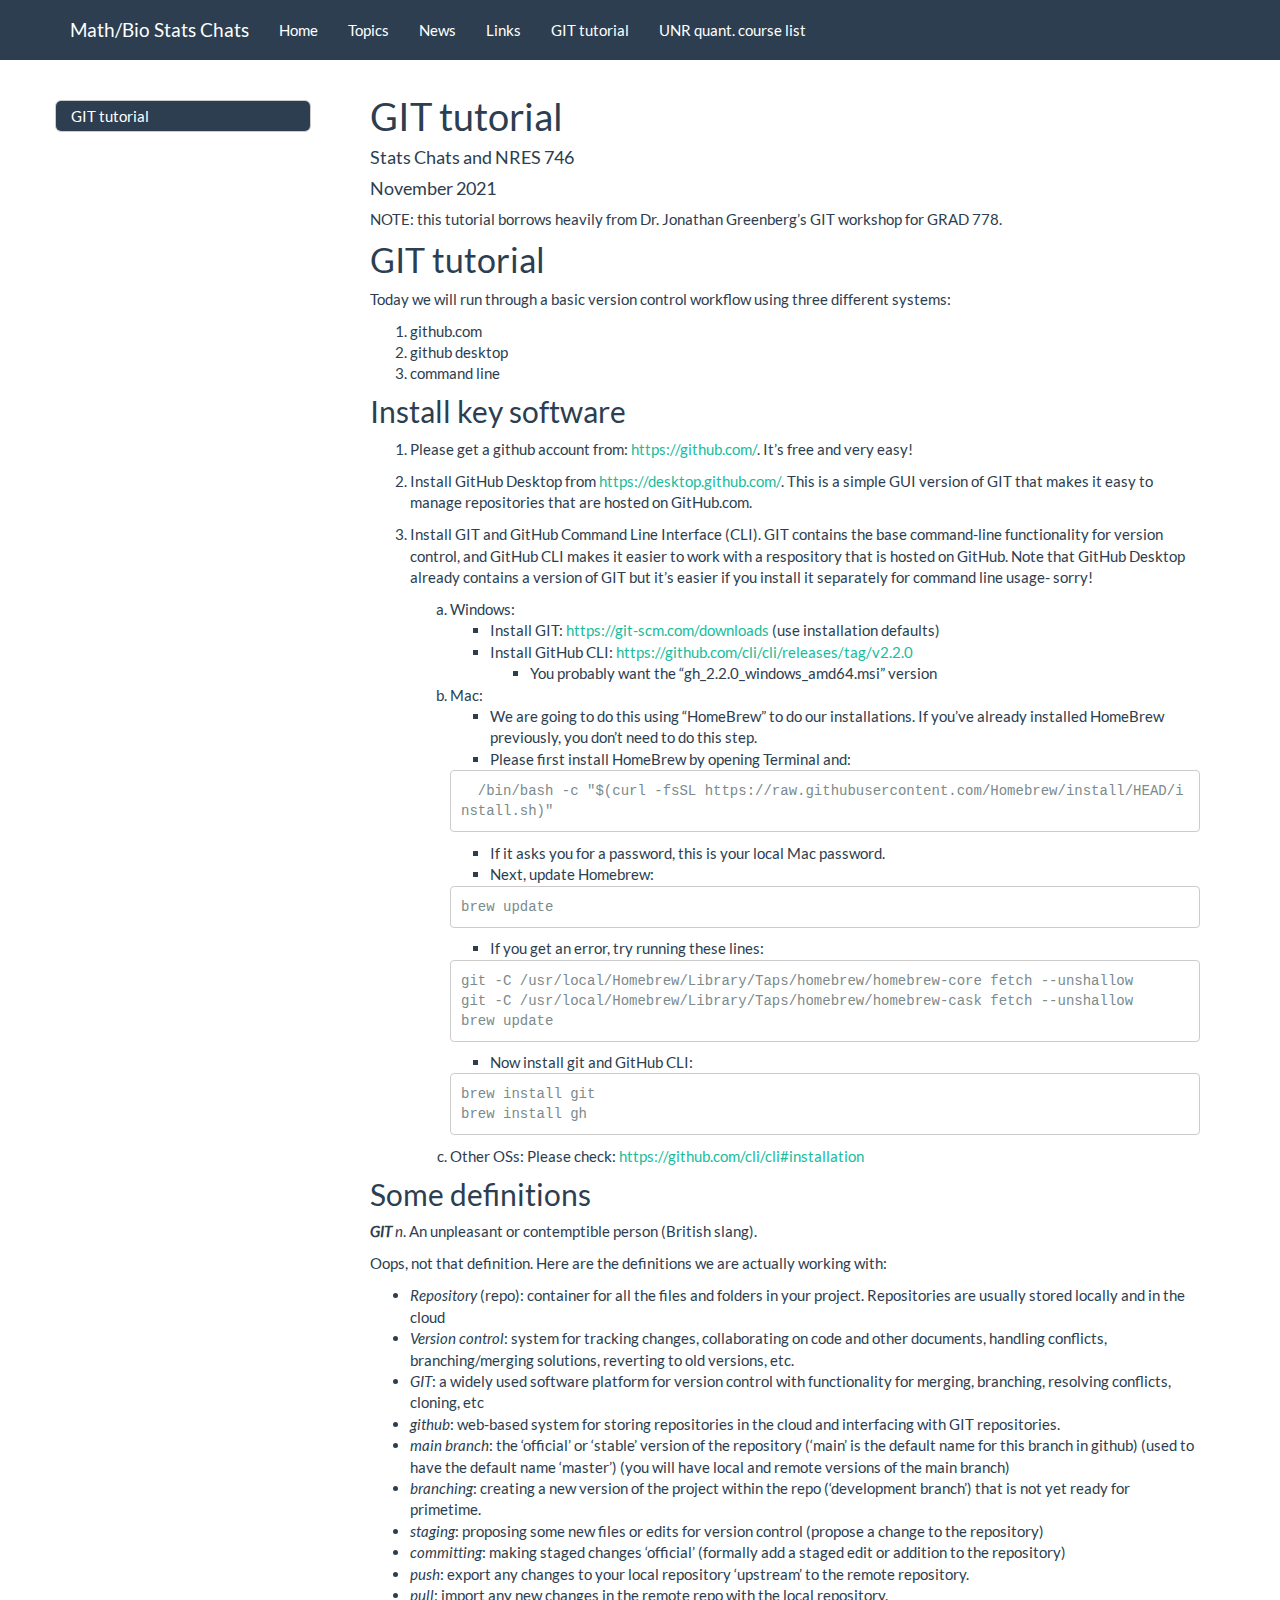
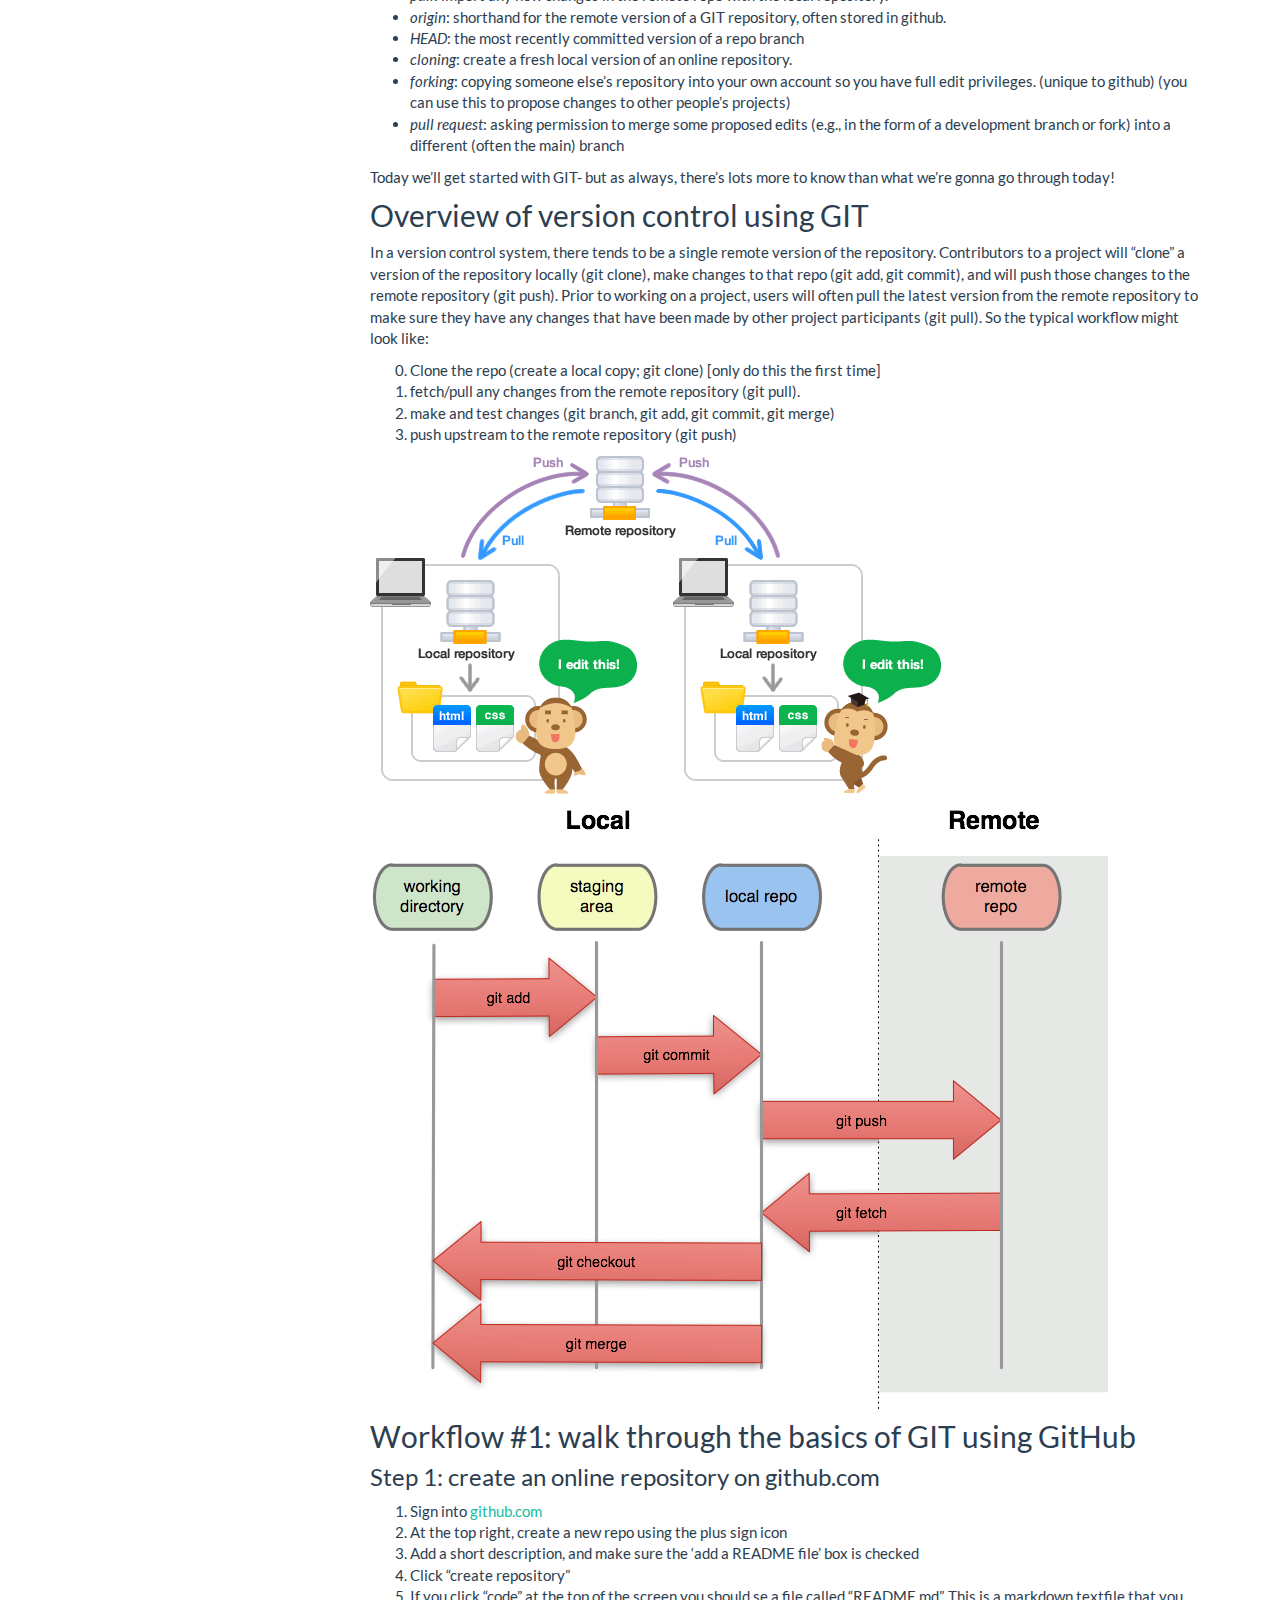
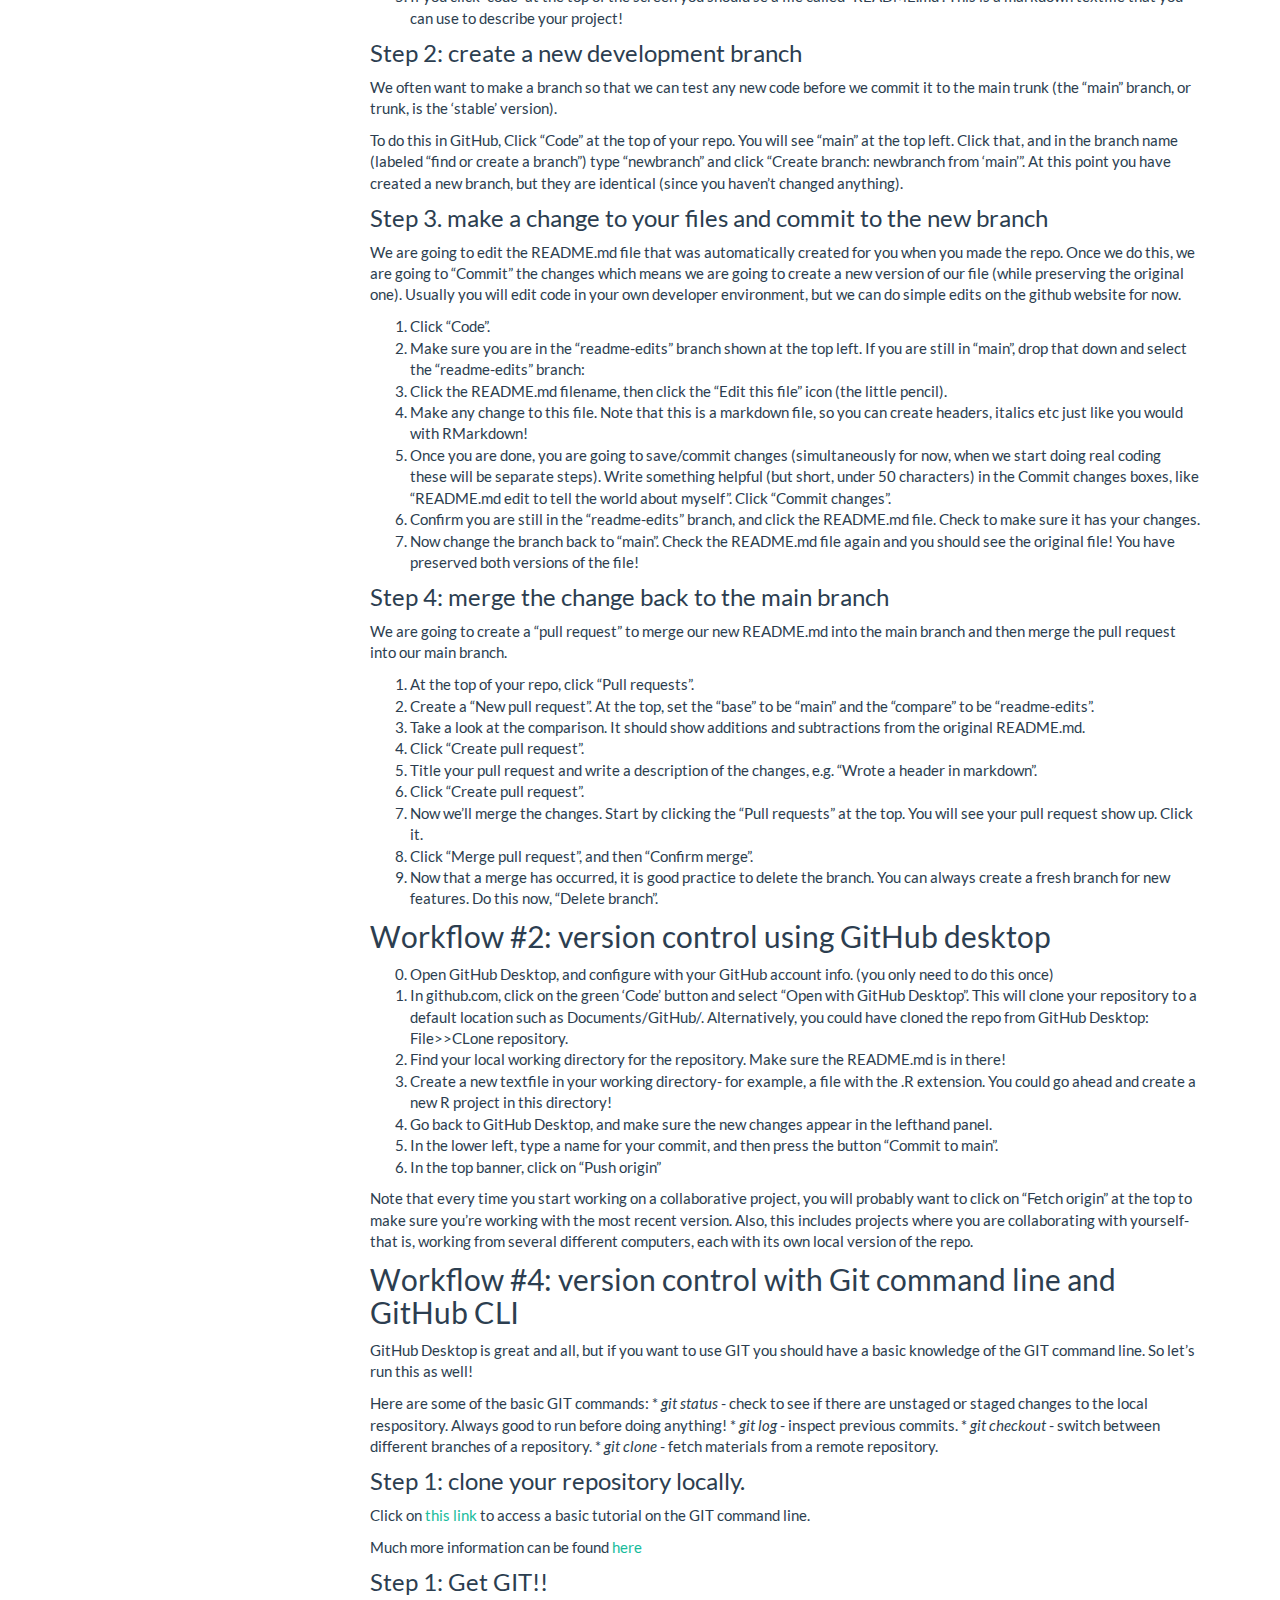
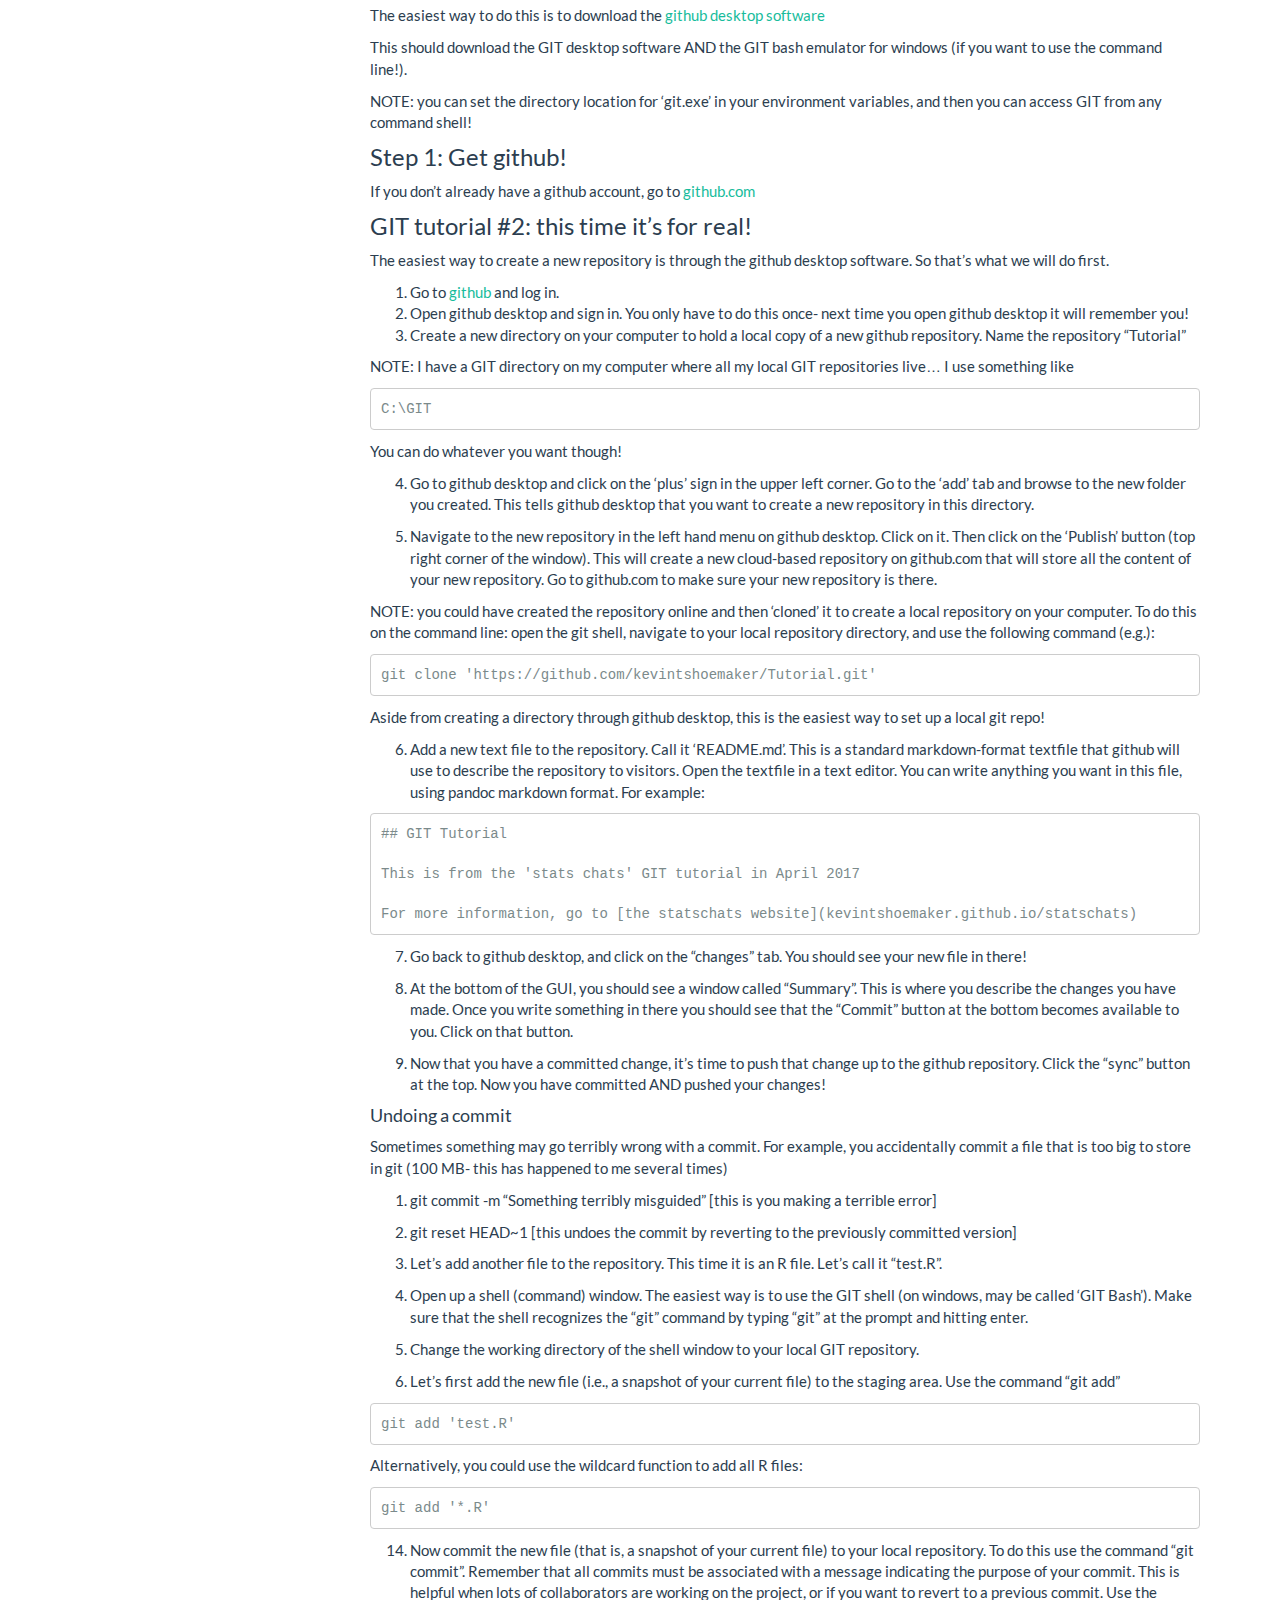
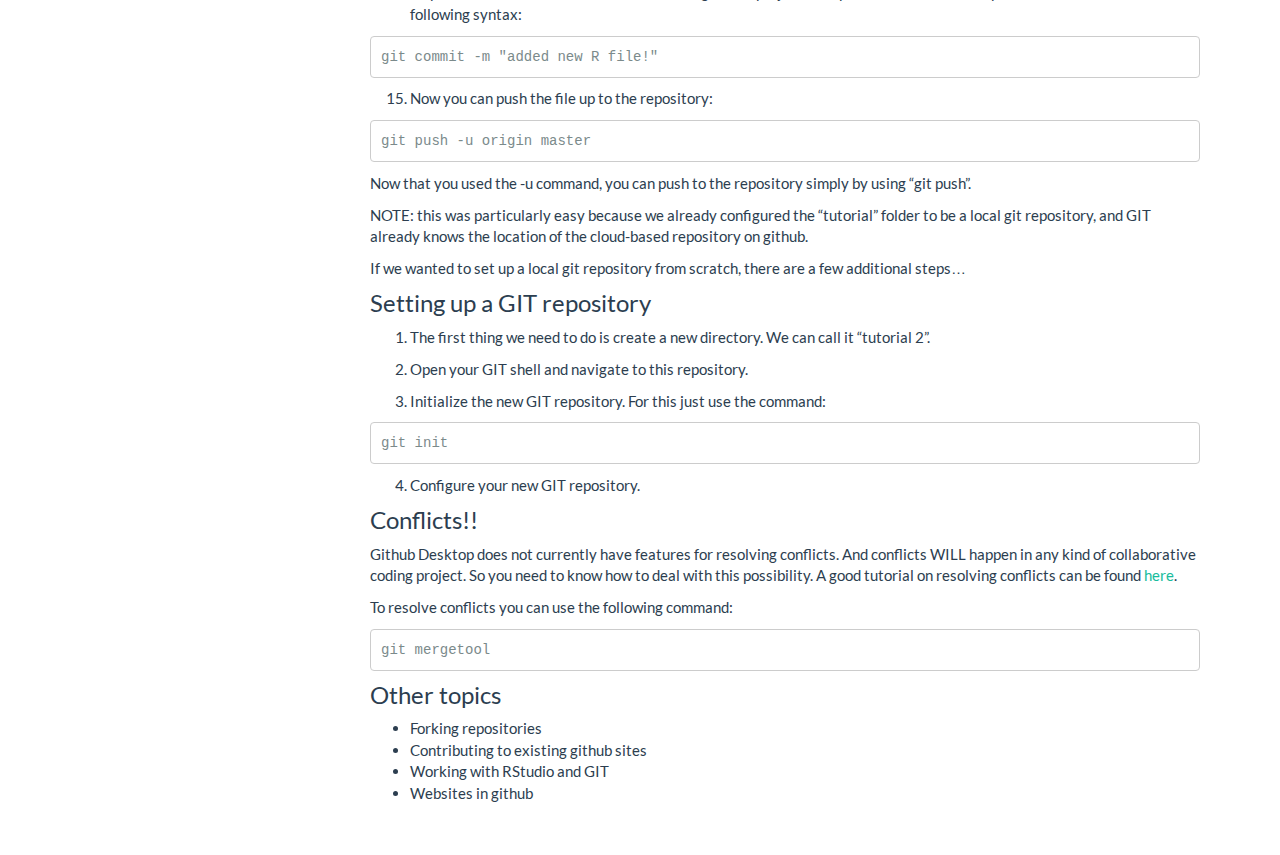
==== GIT-tutorial.html @ 269bb7f8 "update git tutorial" ====
<!DOCTYPE html>

<html>

<head>

<meta charset="utf-8" />
<meta name="generator" content="pandoc" />
<meta http-equiv="X-UA-Compatible" content="IE=EDGE" />


<meta name="author" content="Stats Chats and NRES 746" />


<title>GIT tutorial</title>

<script src="site_libs/header-attrs-2.10/header-attrs.js"></script>
<script src="site_libs/jquery-1.11.3/jquery.min.js"></script>
<meta name="viewport" content="width=device-width, initial-scale=1" />
<link href="site_libs/bootstrap-3.3.5/css/flatly.min.css" rel="stylesheet" />
<script src="site_libs/bootstrap-3.3.5/js/bootstrap.min.js"></script>
<script src="site_libs/bootstrap-3.3.5/shim/html5shiv.min.js"></script>
<script src="site_libs/bootstrap-3.3.5/shim/respond.min.js"></script>
<style>h1 {font-size: 34px;}
       h1.title {font-size: 38px;}
       h2 {font-size: 30px;}
       h3 {font-size: 24px;}
       h4 {font-size: 18px;}
       h5 {font-size: 16px;}
       h6 {font-size: 12px;}
       code {color: inherit; background-color: rgba(0, 0, 0, 0.04);}
       pre:not([class]) { background-color: white }</style>
<script src="site_libs/jqueryui-1.11.4/jquery-ui.min.js"></script>
<link href="site_libs/tocify-1.9.1/jquery.tocify.css" rel="stylesheet" />
<script src="site_libs/tocify-1.9.1/jquery.tocify.js"></script>
<script src="site_libs/navigation-1.1/tabsets.js"></script>
<link href="site_libs/highlightjs-9.12.0/default.css" rel="stylesheet" />
<script src="site_libs/highlightjs-9.12.0/highlight.js"></script>

<style type="text/css">
  code{white-space: pre-wrap;}
  span.smallcaps{font-variant: small-caps;}
  span.underline{text-decoration: underline;}
  div.column{display: inline-block; vertical-align: top; width: 50%;}
  div.hanging-indent{margin-left: 1.5em; text-indent: -1.5em;}
  ul.task-list{list-style: none;}
    </style>

<style type="text/css">code{white-space: pre;}</style>
<script type="text/javascript">
if (window.hljs) {
  hljs.configure({languages: []});
  hljs.initHighlightingOnLoad();
  if (document.readyState && document.readyState === "complete") {
    window.setTimeout(function() { hljs.initHighlighting(); }, 0);
  }
}
</script>








<style type = "text/css">
.main-container {
  max-width: 940px;
  margin-left: auto;
  margin-right: auto;
}
img {
  max-width:100%;
}
.tabbed-pane {
  padding-top: 12px;
}
.html-widget {
  margin-bottom: 20px;
}
button.code-folding-btn:focus {
  outline: none;
}
summary {
  display: list-item;
}
pre code {
  padding: 0;
}
</style>


<style type="text/css">
.dropdown-submenu {
  position: relative;
}
.dropdown-submenu>.dropdown-menu {
  top: 0;
  left: 100%;
  margin-top: -6px;
  margin-left: -1px;
  border-radius: 0 6px 6px 6px;
}
.dropdown-submenu:hover>.dropdown-menu {
  display: block;
}
.dropdown-submenu>a:after {
  display: block;
  content: " ";
  float: right;
  width: 0;
  height: 0;
  border-color: transparent;
  border-style: solid;
  border-width: 5px 0 5px 5px;
  border-left-color: #cccccc;
  margin-top: 5px;
  margin-right: -10px;
}
.dropdown-submenu:hover>a:after {
  border-left-color: #adb5bd;
}
.dropdown-submenu.pull-left {
  float: none;
}
.dropdown-submenu.pull-left>.dropdown-menu {
  left: -100%;
  margin-left: 10px;
  border-radius: 6px 0 6px 6px;
}
</style>

<script type="text/javascript">
// manage active state of menu based on current page
$(document).ready(function () {
  // active menu anchor
  href = window.location.pathname
  href = href.substr(href.lastIndexOf('/') + 1)
  if (href === "")
    href = "index.html";
  var menuAnchor = $('a[href="' + href + '"]');

  // mark it active
  menuAnchor.tab('show');

  // if it's got a parent navbar menu mark it active as well
  menuAnchor.closest('li.dropdown').addClass('active');

  // Navbar adjustments
  var navHeight = $(".navbar").first().height() + 15;
  var style = document.createElement('style');
  var pt = "padding-top: " + navHeight + "px; ";
  var mt = "margin-top: -" + navHeight + "px; ";
  var css = "";
  // offset scroll position for anchor links (for fixed navbar)
  for (var i = 1; i <= 6; i++) {
    css += ".section h" + i + "{ " + pt + mt + "}\n";
  }
  style.innerHTML = "body {" + pt + "padding-bottom: 40px; }\n" + css;
  document.head.appendChild(style);
});
</script>

<!-- tabsets -->

<style type="text/css">
.tabset-dropdown > .nav-tabs {
  display: inline-table;
  max-height: 500px;
  min-height: 44px;
  overflow-y: auto;
  border: 1px solid #ddd;
  border-radius: 4px;
}

.tabset-dropdown > .nav-tabs > li.active:before {
  content: "";
  font-family: 'Glyphicons Halflings';
  display: inline-block;
  padding: 10px;
  border-right: 1px solid #ddd;
}

.tabset-dropdown > .nav-tabs.nav-tabs-open > li.active:before {
  content: "&#xe258;";
  border: none;
}

.tabset-dropdown > .nav-tabs.nav-tabs-open:before {
  content: "";
  font-family: 'Glyphicons Halflings';
  display: inline-block;
  padding: 10px;
  border-right: 1px solid #ddd;
}

.tabset-dropdown > .nav-tabs > li.active {
  display: block;
}

.tabset-dropdown > .nav-tabs > li > a,
.tabset-dropdown > .nav-tabs > li > a:focus,
.tabset-dropdown > .nav-tabs > li > a:hover {
  border: none;
  display: inline-block;
  border-radius: 4px;
  background-color: transparent;
}

.tabset-dropdown > .nav-tabs.nav-tabs-open > li {
  display: block;
  float: none;
}

.tabset-dropdown > .nav-tabs > li {
  display: none;
}
</style>

<!-- code folding -->



<style type="text/css">

#TOC {
  margin: 25px 0px 20px 0px;
}
@media (max-width: 768px) {
#TOC {
  position: relative;
  width: 100%;
}
}

@media print {
.toc-content {
  /* see https://github.com/w3c/csswg-drafts/issues/4434 */
  float: right;
}
}

.toc-content {
  padding-left: 30px;
  padding-right: 40px;
}

div.main-container {
  max-width: 1200px;
}

div.tocify {
  width: 20%;
  max-width: 260px;
  max-height: 85%;
}

@media (min-width: 768px) and (max-width: 991px) {
  div.tocify {
    width: 25%;
  }
}

@media (max-width: 767px) {
  div.tocify {
    width: 100%;
    max-width: none;
  }
}

.tocify ul, .tocify li {
  line-height: 20px;
}

.tocify-subheader .tocify-item {
  font-size: 0.90em;
}

.tocify .list-group-item {
  border-radius: 0px;
}


</style>



</head>

<body>


<div class="container-fluid main-container">


<!-- setup 3col/9col grid for toc_float and main content  -->
<div class="row">
<div class="col-xs-12 col-sm-4 col-md-3">
<div id="TOC" class="tocify">
</div>
</div>

<div class="toc-content col-xs-12 col-sm-8 col-md-9">




<div class="navbar navbar-default  navbar-fixed-top" role="navigation">
  <div class="container">
    <div class="navbar-header">
      <button type="button" class="navbar-toggle collapsed" data-toggle="collapse" data-target="#navbar">
        <span class="icon-bar"></span>
        <span class="icon-bar"></span>
        <span class="icon-bar"></span>
      </button>
      <a class="navbar-brand" href="index.html">Math/Bio Stats Chats</a>
    </div>
    <div id="navbar" class="navbar-collapse collapse">
      <ul class="nav navbar-nav">
        <li>
  <a href="index.html">Home</a>
</li>
<li>
  <a href="topics.html">Topics</a>
</li>
<li>
  <a href="news.html">News</a>
</li>
<li>
  <a href="Links.html">Links</a>
</li>
<li>
  <a href="GIT_tutorial.html">GIT tutorial</a>
</li>
<li>
  <a href="https://docs.google.com/spreadsheets/d/1qdmvlnrLDH8bIeHXflAGDeM9MIV74G6Sm1zn2mCtqgM/edit#gid=0">UNR quant. course list</a>
</li>
      </ul>
      <ul class="nav navbar-nav navbar-right">
        
      </ul>
    </div><!--/.nav-collapse -->
  </div><!--/.container -->
</div><!--/.navbar -->

<div id="header">



<h1 class="title toc-ignore">GIT tutorial</h1>
<h4 class="author">Stats Chats and NRES 746</h4>
<h4 class="date">November 2021</h4>

</div>


<p>NOTE: this tutorial borrows heavily from Dr. Jonathan Greenberg’s GIT workshop for GRAD 778.</p>
<div id="git-tutorial" class="section level1">
<h1>GIT tutorial</h1>
<p>Today we will run through a basic version control workflow using three different systems:</p>
<ol style="list-style-type: decimal">
<li>github.com</li>
<li>github desktop</li>
<li>command line</li>
</ol>
<div id="install-key-software" class="section level2">
<h2>Install key software</h2>
<ol style="list-style-type: decimal">
<li><p>Please get a github account from: <a href="https://github.com/">https://github.com/</a>. It’s free and very easy!</p></li>
<li><p>Install GitHub Desktop from <a href="https://desktop.github.com/">https://desktop.github.com/</a>. This is a simple GUI version of GIT that makes it easy to manage repositories that are hosted on GitHub.com.</p></li>
<li><p>Install GIT and GitHub Command Line Interface (CLI). GIT contains the base command-line functionality for version control, and GitHub CLI makes it easier to work with a respository that is hosted on GitHub. Note that GitHub Desktop already contains a version of GIT but it’s easier if you install it separately for command line usage- sorry!</p>
<ol style="list-style-type: lower-alpha">
<li>Windows:
<ul>
<li>Install GIT: <a href="https://git-scm.com/downloads" class="uri">https://git-scm.com/downloads</a> (use installation defaults)</li>
<li>Install GitHub CLI: <a href="https://github.com/cli/cli/releases/tag/v2.2.0" class="uri">https://github.com/cli/cli/releases/tag/v2.2.0</a>
<ul>
<li>You probably want the “gh_2.2.0_windows_amd64.msi” version</li>
</ul></li>
</ul></li>
<li>Mac:
<ul>
<li>We are going to do this using “HomeBrew” to do our installations. If you’ve already installed HomeBrew previously, you don’t need to do this step.</li>
<li>Please first install HomeBrew by opening Terminal and:</li>
</ul>
<pre><code>  /bin/bash -c &quot;$(curl -fsSL https://raw.githubusercontent.com/Homebrew/install/HEAD/install.sh)&quot;</code></pre>
<ul>
<li>If it asks you for a password, this is your local Mac password.</li>
<li>Next, update Homebrew:</li>
</ul>
<pre><code>brew update</code></pre>
<ul>
<li>If you get an error, try running these lines:</li>
</ul>
<pre><code>git -C /usr/local/Homebrew/Library/Taps/homebrew/homebrew-core fetch --unshallow
git -C /usr/local/Homebrew/Library/Taps/homebrew/homebrew-cask fetch --unshallow
brew update</code></pre>
<ul>
<li>Now install git and GitHub CLI:</li>
</ul>
<pre><code>brew install git
brew install gh</code></pre></li>
<li>Other OSs: Please check: <a href="https://github.com/cli/cli#installation">https://github.com/cli/cli#installation</a></li>
</ol></li>
</ol>
</div>
<div id="some-definitions" class="section level2">
<h2>Some definitions</h2>
<p><strong><em>GIT</em></strong> <em>n</em>. An unpleasant or contemptible person (British slang).</p>
<p>Oops, not that definition. Here are the definitions we are actually working with:</p>
<ul>
<li><em>Repository</em> (repo): container for all the files and folders in your project. Repositories are usually stored locally and in the cloud</li>
<li><em>Version control</em>: system for tracking changes, collaborating on code and other documents, handling conflicts, branching/merging solutions, reverting to old versions, etc.</li>
<li><em>GIT</em>: a widely used software platform for version control with functionality for merging, branching, resolving conflicts, cloning, etc</li>
<li><em>github</em>: web-based system for storing repositories in the cloud and interfacing with GIT repositories.</li>
<li><em>main branch</em>: the ‘official’ or ‘stable’ version of the repository (‘main’ is the default name for this branch in github) (used to have the default name ‘master’) (you will have local and remote versions of the main branch)</li>
<li><em>branching</em>: creating a new version of the project within the repo (‘development branch’) that is not yet ready for primetime.</li>
<li><em>staging</em>: proposing some new files or edits for version control (propose a change to the repository)</li>
<li><em>committing</em>: making staged changes ‘official’ (formally add a staged edit or addition to the repository)</li>
<li><em>push</em>: export any changes to your local repository ‘upstream’ to the remote repository.<br />
</li>
<li><em>pull</em>: import any new changes in the remote repo with the local repository.</li>
<li><em>origin</em>: shorthand for the remote version of a GIT repository, often stored in github.</li>
<li><em>HEAD</em>: the most recently committed version of a repo branch</li>
<li><em>cloning</em>: create a fresh local version of an online repository.</li>
<li><em>forking</em>: copying someone else’s repository into your own account so you have full edit privileges. (unique to github) (you can use this to propose changes to other people’s projects)</li>
<li><em>pull request</em>: asking permission to merge some proposed edits (e.g., in the form of a development branch or fork) into a different (often the main) branch</li>
</ul>
<p>Today we’ll get started with GIT- but as always, there’s lots more to know than what we’re gonna go through today!</p>
</div>
<div id="overview-of-version-control-using-git" class="section level2">
<h2>Overview of version control using GIT</h2>
<p>In a version control system, there tends to be a single remote version of the repository. Contributors to a project will “clone” a version of the repository locally (git clone), make changes to that repo (git add, git commit), and will push those changes to the remote repository (git push). Prior to working on a project, users will often pull the latest version from the remote repository to make sure they have any changes that have been made by other project participants (git pull). So the typical workflow might look like:</p>
<ol start="0" style="list-style-type: decimal">
<li>Clone the repo (create a local copy; git clone) [only do this the first time]</li>
<li>fetch/pull any changes from the remote repository (git pull).</li>
<li>make and test changes (git branch, git add, git commit, git merge)</li>
<li>push upstream to the remote repository (git push)</li>
</ol>
<p><img src="GIT1.png" /></p>
<p><img src="GIT2.png" /></p>
</div>
<div id="workflow-1-walk-through-the-basics-of-git-using-github" class="section level2">
<h2>Workflow #1: walk through the basics of GIT using GitHub</h2>
<div id="step-1-create-an-online-repository-on-github.com" class="section level3">
<h3>Step 1: create an online repository on github.com</h3>
<ol style="list-style-type: decimal">
<li>Sign into <a href="github.com">github.com</a></li>
<li>At the top right, create a new repo using the plus sign icon</li>
<li>Add a short description, and make sure the ‘add a README file’ box is checked</li>
<li>Click “create repository”</li>
<li>If you click “code” at the top of the screen you should se a file called “README.md”. This is a markdown textfile that you can use to describe your project!</li>
</ol>
</div>
<div id="step-2-create-a-new-development-branch" class="section level3">
<h3>Step 2: create a new development branch</h3>
<p>We often want to make a branch so that we can test any new code before we commit it to the main trunk (the “main” branch, or trunk, is the ‘stable’ version).</p>
<p>To do this in GitHub, Click “Code” at the top of your repo. You will see “main” at the top left. Click that, and in the branch name (labeled “find or create a branch”) type “newbranch” and click “Create branch: newbranch from ‘main’”. At this point you have created a new branch, but they are identical (since you haven’t changed anything).</p>
</div>
<div id="step-3.-make-a-change-to-your-files-and-commit-to-the-new-branch" class="section level3">
<h3>Step 3. make a change to your files and commit to the new branch</h3>
<p>We are going to edit the README.md file that was automatically created for you when you made the repo. Once we do this, we are going to “Commit” the changes which means we are going to create a new version of our file (while preserving the original one). Usually you will edit code in your own developer environment, but we can do simple edits on the github website for now.</p>
<ol style="list-style-type: decimal">
<li>Click “Code”.</li>
<li>Make sure you are in the “readme-edits” branch shown at the top left. If you are still in “main”, drop that down and select the “readme-edits” branch:</li>
<li>Click the README.md filename, then click the “Edit this file” icon (the little pencil).</li>
<li>Make any change to this file. Note that this is a markdown file, so you can create headers, italics etc just like you would with RMarkdown!</li>
<li>Once you are done, you are going to save/commit changes (simultaneously for now, when we start doing real coding these will be separate steps). Write something helpful (but short, under 50 characters) in the Commit changes boxes, like “README.md edit to tell the world about myself”. Click “Commit changes”.</li>
<li>Confirm you are still in the “readme-edits” branch, and click the README.md file. Check to make sure it has your changes.</li>
<li>Now change the branch back to “main”. Check the README.md file again and you should see the original file! You have preserved both versions of the file!</li>
</ol>
</div>
<div id="step-4-merge-the-change-back-to-the-main-branch" class="section level3">
<h3>Step 4: merge the change back to the main branch</h3>
<p>We are going to create a “pull request” to merge our new README.md into the main branch and then merge the pull request into our main branch.</p>
<ol style="list-style-type: decimal">
<li>At the top of your repo, click “Pull requests”.</li>
<li>Create a “New pull request”. At the top, set the “base” to be “main” and the “compare” to be “readme-edits”.</li>
<li>Take a look at the comparison. It should show additions and subtractions from the original README.md.</li>
<li>Click “Create pull request”.<br />
</li>
<li>Title your pull request and write a description of the changes, e.g. “Wrote a header in markdown”.</li>
<li>Click “Create pull request”.</li>
<li>Now we’ll merge the changes. Start by clicking the “Pull requests” at the top. You will see your pull request show up. Click it.</li>
<li>Click “Merge pull request”, and then “Confirm merge”.</li>
<li>Now that a merge has occurred, it is good practice to delete the branch. You can always create a fresh branch for new features. Do this now, “Delete branch”.</li>
</ol>
</div>
</div>
<div id="workflow-2-version-control-using-github-desktop" class="section level2">
<h2>Workflow #2: version control using GitHub desktop</h2>
<ol start="0" style="list-style-type: decimal">
<li>Open GitHub Desktop, and configure with your GitHub account info. (you only need to do this once)</li>
<li>In github.com, click on the green ‘Code’ button and select “Open with GitHub Desktop”. This will clone your repository to a default location such as Documents/GitHub/<repo name>. Alternatively, you could have cloned the repo from GitHub Desktop: File&gt;&gt;CLone repository.</li>
<li>Find your local working directory for the repository. Make sure the README.md is in there!</li>
<li>Create a new textfile in your working directory- for example, a file with the .R extension. You could go ahead and create a new R project in this directory!</li>
<li>Go back to GitHub Desktop, and make sure the new changes appear in the lefthand panel.</li>
<li>In the lower left, type a name for your commit, and then press the button “Commit to main”.</li>
<li>In the top banner, click on “Push origin”</li>
</ol>
<p>Note that every time you start working on a collaborative project, you will probably want to click on “Fetch origin” at the top to make sure you’re working with the most recent version. Also, this includes projects where you are collaborating with yourself- that is, working from several different computers, each with its own local version of the repo.</p>
</div>
<div id="workflow-4-version-control-with-git-command-line-and-github-cli" class="section level2">
<h2>Workflow #4: version control with Git command line and GitHub CLI</h2>
<p>GitHub Desktop is great and all, but if you want to use GIT you should have a basic knowledge of the GIT command line. So let’s run this as well!</p>
<p>Here are some of the basic GIT commands: * <em>git status</em> - check to see if there are unstaged or staged changes to the local respository. Always good to run before doing anything! * <em>git log</em> - inspect previous commits. * <em>git checkout</em> - switch between different branches of a repository. * <em>git clone</em> - fetch materials from a remote repository.</p>
<div id="step-1-clone-your-repository-locally." class="section level3">
<h3>Step 1: clone your repository locally.</h3>
<p>Click on <a href="https://try.github.io">this link</a> to access a basic tutorial on the GIT command line.</p>
<p>Much more information can be found <a href="https://git-scm.com/">here</a></p>
</div>
<div id="step-1-get-git" class="section level3">
<h3>Step 1: Get GIT!!</h3>
<p>The easiest way to do this is to download the <a href="https://desktop.github.com/">github desktop software</a></p>
<p>This should download the GIT desktop software AND the GIT bash emulator for windows (if you want to use the command line!).</p>
<p>NOTE: you can set the directory location for ‘git.exe’ in your environment variables, and then you can access GIT from any command shell!</p>
</div>
<div id="step-1-get-github" class="section level3">
<h3>Step 1: Get github!</h3>
<p>If you don’t already have a github account, go to <a href="github.com">github.com</a></p>
</div>
<div id="git-tutorial-2-this-time-its-for-real" class="section level3">
<h3>GIT tutorial #2: this time it’s for real!</h3>
<p>The easiest way to create a new repository is through the github desktop software. So that’s what we will do first.</p>
<ol style="list-style-type: decimal">
<li>Go to <a href="github.com">github</a> and log in.</li>
<li>Open github desktop and sign in. You only have to do this once- next time you open github desktop it will remember you!</li>
<li>Create a new directory on your computer to hold a local copy of a new github repository. Name the repository “Tutorial”</li>
</ol>
<p>NOTE: I have a GIT directory on my computer where all my local GIT repositories live… I use something like</p>
<pre><code>C:\GIT</code></pre>
<p>You can do whatever you want though!</p>
<ol start="4" style="list-style-type: decimal">
<li><p>Go to github desktop and click on the ‘plus’ sign in the upper left corner. Go to the ‘add’ tab and browse to the new folder you created. This tells github desktop that you want to create a new repository in this directory.</p></li>
<li><p>Navigate to the new repository in the left hand menu on github desktop. Click on it. Then click on the ‘Publish’ button (top right corner of the window). This will create a new cloud-based repository on github.com that will store all the content of your new repository. Go to github.com to make sure your new repository is there.</p></li>
</ol>
<p>NOTE: you could have created the repository online and then ‘cloned’ it to create a local repository on your computer. To do this on the command line: open the git shell, navigate to your local repository directory, and use the following command (e.g.):</p>
<pre><code>git clone &#39;https://github.com/kevintshoemaker/Tutorial.git&#39;</code></pre>
<p>Aside from creating a directory through github desktop, this is the easiest way to set up a local git repo!</p>
<ol start="6" style="list-style-type: decimal">
<li>Add a new text file to the repository. Call it ‘README.md’. This is a standard markdown-format textfile that github will use to describe the repository to visitors. Open the textfile in a text editor. You can write anything you want in this file, using pandoc markdown format. For example:</li>
</ol>
<pre><code>## GIT Tutorial

This is from the &#39;stats chats&#39; GIT tutorial in April 2017

For more information, go to [the statschats website](kevintshoemaker.github.io/statschats)
</code></pre>
<ol start="7" style="list-style-type: decimal">
<li><p>Go back to github desktop, and click on the “changes” tab. You should see your new file in there!</p></li>
<li><p>At the bottom of the GUI, you should see a window called “Summary”. This is where you describe the changes you have made. Once you write something in there you should see that the “Commit” button at the bottom becomes available to you. Click on that button.</p></li>
<li><p>Now that you have a committed change, it’s time to push that change up to the github repository. Click the “sync” button at the top. Now you have committed AND pushed your changes!</p></li>
</ol>
<div id="undoing-a-commit" class="section level4">
<h4>Undoing a commit</h4>
<p>Sometimes something may go terribly wrong with a commit. For example, you accidentally commit a file that is too big to store in git (100 MB- this has happened to me several times)</p>
<ol style="list-style-type: decimal">
<li><p>git commit -m “Something terribly misguided” [this is you making a terrible error]<br />
</p></li>
<li><p>git reset HEAD~1 [this undoes the commit by reverting to the previously committed version]</p></li>
<li><p>Let’s add another file to the repository. This time it is an R file. Let’s call it “test.R”.</p></li>
<li><p>Open up a shell (command) window. The easiest way is to use the GIT shell (on windows, may be called ‘GIT Bash’). Make sure that the shell recognizes the “git” command by typing “git” at the prompt and hitting enter.</p></li>
<li><p>Change the working directory of the shell window to your local GIT repository.</p></li>
<li><p>Let’s first add the new file (i.e., a snapshot of your current file) to the staging area. Use the command “git add”</p></li>
</ol>
<pre><code>git add &#39;test.R&#39;</code></pre>
<p>Alternatively, you could use the wildcard function to add all R files:</p>
<pre><code>git add &#39;*.R&#39;</code></pre>
<ol start="14" style="list-style-type: decimal">
<li>Now commit the new file (that is, a snapshot of your current file) to your local repository. To do this use the command “git commit”. Remember that all commits must be associated with a message indicating the purpose of your commit. This is helpful when lots of collaborators are working on the project, or if you want to revert to a previous commit. Use the following syntax:</li>
</ol>
<pre><code>git commit -m &quot;added new R file!&quot;</code></pre>
<ol start="15" style="list-style-type: decimal">
<li>Now you can push the file up to the repository:</li>
</ol>
<pre><code>git push -u origin master</code></pre>
<p>Now that you used the -u command, you can push to the repository simply by using “git push”.</p>
<p>NOTE: this was particularly easy because we already configured the “tutorial” folder to be a local git repository, and GIT already knows the location of the cloud-based repository on github.</p>
<p>If we wanted to set up a local git repository from scratch, there are a few additional steps…</p>
</div>
</div>
<div id="setting-up-a-git-repository" class="section level3">
<h3>Setting up a GIT repository</h3>
<ol style="list-style-type: decimal">
<li><p>The first thing we need to do is create a new directory. We can call it “tutorial 2”.</p></li>
<li><p>Open your GIT shell and navigate to this repository.</p></li>
<li><p>Initialize the new GIT repository. For this just use the command:</p></li>
</ol>
<pre><code>git init</code></pre>
<ol start="4" style="list-style-type: decimal">
<li>Configure your new GIT repository.</li>
</ol>
</div>
<div id="conflicts" class="section level3">
<h3>Conflicts!!</h3>
<p>Github Desktop does not currently have features for resolving conflicts. And conflicts WILL happen in any kind of collaborative coding project. So you need to know how to deal with this possibility. A good tutorial on resolving conflicts can be found <a href="https://gist.github.com/karenyyng/f19ff75c60f18b4b8149">here</a>.</p>
<p>To resolve conflicts you can use the following command:</p>
<pre><code>git mergetool</code></pre>
</div>
<div id="other-topics" class="section level3">
<h3>Other topics</h3>
<ul>
<li>Forking repositories</li>
<li>Contributing to existing github sites</li>
<li>Working with RStudio and GIT</li>
<li>Websites in github</li>
</ul>
</div>
</div>
</div>



</div>
</div>

</div>

<script>

// add bootstrap table styles to pandoc tables
function bootstrapStylePandocTables() {
  $('tr.odd').parent('tbody').parent('table').addClass('table table-condensed');
}
$(document).ready(function () {
  bootstrapStylePandocTables();
});


</script>

<!-- tabsets -->

<script>
$(document).ready(function () {
  window.buildTabsets("TOC");
});

$(document).ready(function () {
  $('.tabset-dropdown > .nav-tabs > li').click(function () {
    $(this).parent().toggleClass('nav-tabs-open');
  });
});
</script>

<!-- code folding -->

<script>
$(document).ready(function ()  {

    // temporarily add toc-ignore selector to headers for the consistency with Pandoc
    $('.unlisted.unnumbered').addClass('toc-ignore')

    // move toc-ignore selectors from section div to header
    $('div.section.toc-ignore')
        .removeClass('toc-ignore')
        .children('h1,h2,h3,h4,h5').addClass('toc-ignore');

    // establish options
    var options = {
      selectors: "h1,h2,h3",
      theme: "bootstrap3",
      context: '.toc-content',
      hashGenerator: function (text) {
        return text.replace(/[.\\/?&!#<>]/g, '').replace(/\s/g, '_');
      },
      ignoreSelector: ".toc-ignore",
      scrollTo: 0
    };
    options.showAndHide = true;
    options.smoothScroll = true;

    // tocify
    var toc = $("#TOC").tocify(options).data("toc-tocify");
});
</script>

<!-- dynamically load mathjax for compatibility with self-contained -->
<script>
  (function () {
    var script = document.createElement("script");
    script.type = "text/javascript";
    script.src  = "https://mathjax.rstudio.com/latest/MathJax.js?config=TeX-AMS-MML_HTMLorMML";
    document.getElementsByTagName("head")[0].appendChild(script);
  })();
</script>

</body>
</html>
---- site_libs/bootstrap-3.3.5/css/flatly.min.css ----
@font-face {
  font-family: 'Lato';
  font-style: normal;
  font-weight: 400;
  src: url(fonts/Lato.ttf) format('truetype');
}
@font-face {
  font-family: 'Lato';
  font-style: normal;
  font-weight: 700;
  src: url(fonts/LatoBold.ttf) format('truetype');
}
@font-face {
  font-family: 'Lato';
  font-style: italic;
  font-weight: 400;
  src: url(fonts/LatoItalic.ttf) format('truetype');
}

/*!
 * bootswatch v3.3.6
 * Homepage: http://bootswatch.com
 * Copyright 2012-2015 Thomas Park
 * Licensed under MIT
 * Based on Bootstrap
*//*!
 * Bootstrap v3.3.6 (http://getbootstrap.com)
 * Copyright 2011-2015 Twitter, Inc.
 * Licensed under MIT (https://github.com/twbs/bootstrap/blob/master/LICENSE)
 *//*! normalize.css v3.0.3 | MIT License | github.com/necolas/normalize.css */html{font-family:sans-serif;-ms-text-size-adjust:100%;-webkit-text-size-adjust:100%}body{margin:0}article,aside,details,figcaption,figure,footer,header,hgroup,main,menu,nav,section,summary{display:block}audio,canvas,progress,video{display:inline-block;vertical-align:baseline}audio:not([controls]){display:none;height:0}[hidden],template{display:none}a{background-color:transparent}a:active,a:hover{outline:0}abbr[title]{border-bottom:1px dotted}b,strong{font-weight:bold}dfn{font-style:italic}h1{font-size:2em;margin:0.67em 0}mark{background:#ff0;color:#000}small{font-size:80%}sub,sup{font-size:75%;line-height:0;position:relative;vertical-align:baseline}sup{top:-0.5em}sub{bottom:-0.25em}img{border:0}svg:not(:root){overflow:hidden}figure{margin:1em 40px}hr{-webkit-box-sizing:content-box;-moz-box-sizing:content-box;box-sizing:content-box;height:0}pre{overflow:auto}code,kbd,pre,samp{font-family:monospace, monospace;font-size:1em}button,input,optgroup,select,textarea{color:inherit;font:inherit;margin:0}button{overflow:visible}button,select{text-transform:none}button,html input[type="button"],input[type="reset"],input[type="submit"]{-webkit-appearance:button;cursor:pointer}button[disabled],html input[disabled]{cursor:default}button::-moz-focus-inner,input::-moz-focus-inner{border:0;padding:0}input{line-height:normal}input[type="checkbox"],input[type="radio"]{-webkit-box-sizing:border-box;-moz-box-sizing:border-box;box-sizing:border-box;padding:0}input[type="number"]::-webkit-inner-spin-button,input[type="number"]::-webkit-outer-spin-button{height:auto}input[type="search"]{-webkit-appearance:textfield;-webkit-box-sizing:content-box;-moz-box-sizing:content-box;box-sizing:content-box}input[type="search"]::-webkit-search-cancel-button,input[type="search"]::-webkit-search-decoration{-webkit-appearance:none}fieldset{border:1px solid #c0c0c0;margin:0 2px;padding:0.35em 0.625em 0.75em}legend{border:0;padding:0}textarea{overflow:auto}optgroup{font-weight:bold}table{border-collapse:collapse;border-spacing:0}td,th{padding:0}/*! Source: https://github.com/h5bp/html5-boilerplate/blob/master/src/css/main.css */@media print{*,*:before,*:after{background:transparent !important;color:#000 !important;-webkit-box-shadow:none !important;box-shadow:none !important;text-shadow:none !important}a,a:visited{text-decoration:underline}a[href]:after{content:" (" attr(href) ")"}abbr[title]:after{content:" (" attr(title) ")"}a[href^="#"]:after,a[href^="javascript:"]:after{content:""}pre,blockquote{border:1px solid #999;page-break-inside:avoid}thead{display:table-header-group}tr,img{page-break-inside:avoid}img{max-width:100% !important}p,h2,h3{orphans:3;widows:3}h2,h3{page-break-after:avoid}.navbar{display:none}.btn>.caret,.dropup>.btn>.caret{border-top-color:#000 !important}.label{border:1px solid #000}.table{border-collapse:collapse !important}.table td,.table th{background-color:#fff !important}.table-bordered th,.table-bordered td{border:1px solid #ddd !important}}@font-face{font-family:'Glyphicons Halflings';src:url('../fonts/glyphicons-halflings-regular.eot');src:url('../fonts/glyphicons-halflings-regular.eot?#iefix') format('embedded-opentype'),url('../fonts/glyphicons-halflings-regular.woff') format('woff'),url('../fonts/glyphicons-halflings-regular.ttf') format('truetype'),url('../fonts/glyphicons-halflings-regular.svg#glyphicons_halflingsregular') format('svg')}.glyphicon{position:relative;top:1px;display:inline-block;font-family:'Glyphicons Halflings';font-style:normal;font-weight:normal;line-height:1;-webkit-font-smoothing:antialiased;-moz-osx-font-smoothing:grayscale}.glyphicon-asterisk:before{content:"\002a"}.glyphicon-plus:before{content:"\002b"}.glyphicon-euro:before,.glyphicon-eur:before{content:"\20ac"}.glyphicon-minus:before{content:"\2212"}.glyphicon-cloud:before{content:"\2601"}.glyphicon-envelope:before{content:"\2709"}.glyphicon-pencil:before{content:"\270f"}.glyphicon-glass:before{content:"\e001"}.glyphicon-music:before{content:"\e002"}.glyphicon-search:before{content:"\e003"}.glyphicon-heart:before{content:"\e005"}.glyphicon-star:before{content:"\e006"}.glyphicon-star-empty:before{content:"\e007"}.glyphicon-user:before{content:"\e008"}.glyphicon-film:before{content:"\e009"}.glyphicon-th-large:before{content:"\e010"}.glyphicon-th:before{content:"\e011"}.glyphicon-th-list:before{content:"\e012"}.glyphicon-ok:before{content:"\e013"}.glyphicon-remove:before{content:"\e014"}.glyphicon-zoom-in:before{content:"\e015"}.glyphicon-zoom-out:before{content:"\e016"}.glyphicon-off:before{content:"\e017"}.glyphicon-signal:before{content:"\e018"}.glyphicon-cog:before{content:"\e019"}.glyphicon-trash:before{content:"\e020"}.glyphicon-home:before{content:"\e021"}.glyphicon-file:before{content:"\e022"}.glyphicon-time:before{content:"\e023"}.glyphicon-road:before{content:"\e024"}.glyphicon-download-alt:before{content:"\e025"}.glyphicon-download:before{content:"\e026"}.glyphicon-upload:before{content:"\e027"}.glyphicon-inbox:before{content:"\e028"}.glyphicon-play-circle:before{content:"\e029"}.glyphicon-repeat:before{content:"\e030"}.glyphicon-refresh:before{content:"\e031"}.glyphicon-list-alt:before{content:"\e032"}.glyphicon-lock:before{content:"\e033"}.glyphicon-flag:before{content:"\e034"}.glyphicon-headphones:before{content:"\e035"}.glyphicon-volume-off:before{content:"\e036"}.glyphicon-volume-down:before{content:"\e037"}.glyphicon-volume-up:before{content:"\e038"}.glyphicon-qrcode:before{content:"\e039"}.glyphicon-barcode:before{content:"\e040"}.glyphicon-tag:before{content:"\e041"}.glyphicon-tags:before{content:"\e042"}.glyphicon-book:before{content:"\e043"}.glyphicon-bookmark:before{content:"\e044"}.glyphicon-print:before{content:"\e045"}.glyphicon-camera:before{content:"\e046"}.glyphicon-font:before{content:"\e047"}.glyphicon-bold:before{content:"\e048"}.glyphicon-italic:before{content:"\e049"}.glyphicon-text-height:before{content:"\e050"}.glyphicon-text-width:before{content:"\e051"}.glyphicon-align-left:before{content:"\e052"}.glyphicon-align-center:before{content:"\e053"}.glyphicon-align-right:before{content:"\e054"}.glyphicon-align-justify:before{content:"\e055"}.glyphicon-list:before{content:"\e056"}.glyphicon-indent-left:before{content:"\e057"}.glyphicon-indent-right:before{content:"\e058"}.glyphicon-facetime-video:before{content:"\e059"}.glyphicon-picture:before{content:"\e060"}.glyphicon-map-marker:before{content:"\e062"}.glyphicon-adjust:before{content:"\e063"}.glyphicon-tint:before{content:"\e064"}.glyphicon-edit:before{content:"\e065"}.glyphicon-share:before{content:"\e066"}.glyphicon-check:before{content:"\e067"}.glyphicon-move:before{content:"\e068"}.glyphicon-step-backward:before{content:"\e069"}.glyphicon-fast-backward:before{content:"\e070"}.glyphicon-backward:before{content:"\e071"}.glyphicon-play:before{content:"\e072"}.glyphicon-pause:before{content:"\e073"}.glyphicon-stop:before{content:"\e074"}.glyphicon-forward:before{content:"\e075"}.glyphicon-fast-forward:before{content:"\e076"}.glyphicon-step-forward:before{content:"\e077"}.glyphicon-eject:before{content:"\e078"}.glyphicon-chevron-left:before{content:"\e079"}.glyphicon-chevron-right:before{content:"\e080"}.glyphicon-plus-sign:before{content:"\e081"}.glyphicon-minus-sign:before{content:"\e082"}.glyphicon-remove-sign:before{content:"\e083"}.glyphicon-ok-sign:before{content:"\e084"}.glyphicon-question-sign:before{content:"\e085"}.glyphicon-info-sign:before{content:"\e086"}.glyphicon-screenshot:before{content:"\e087"}.glyphicon-remove-circle:before{content:"\e088"}.glyphicon-ok-circle:before{content:"\e089"}.glyphicon-ban-circle:before{content:"\e090"}.glyphicon-arrow-left:before{content:"\e091"}.glyphicon-arrow-right:before{content:"\e092"}.glyphicon-arrow-up:before{content:"\e093"}.glyphicon-arrow-down:before{content:"\e094"}.glyphicon-share-alt:before{content:"\e095"}.glyphicon-resize-full:before{content:"\e096"}.glyphicon-resize-small:before{content:"\e097"}.glyphicon-exclamation-sign:before{content:"\e101"}.glyphicon-gift:before{content:"\e102"}.glyphicon-leaf:before{content:"\e103"}.glyphicon-fire:before{content:"\e104"}.glyphicon-eye-open:before{content:"\e105"}.glyphicon-eye-close:before{content:"\e106"}.glyphicon-warning-sign:before{content:"\e107"}.glyphicon-plane:before{content:"\e108"}.glyphicon-calendar:before{content:"\e109"}.glyphicon-random:before{content:"\e110"}.glyphicon-comment:before{content:"\e111"}.glyphicon-magnet:before{content:"\e112"}.glyphicon-chevron-up:before{content:"\e113"}.glyphicon-chevron-down:before{content:"\e114"}.glyphicon-retweet:before{content:"\e115"}.glyphicon-shopping-cart:before{content:"\e116"}.glyphicon-folder-close:before{content:"\e117"}.glyphicon-folder-open:before{content:"\e118"}.glyphicon-resize-vertical:before{content:"\e119"}.glyphicon-resize-horizontal:before{content:"\e120"}.glyphicon-hdd:before{content:"\e121"}.glyphicon-bullhorn:before{content:"\e122"}.glyphicon-bell:before{content:"\e123"}.glyphicon-certificate:before{content:"\e124"}.glyphicon-thumbs-up:before{content:"\e125"}.glyphicon-thumbs-down:before{content:"\e126"}.glyphicon-hand-right:before{content:"\e127"}.glyphicon-hand-left:before{content:"\e128"}.glyphicon-hand-up:before{content:"\e129"}.glyphicon-hand-down:before{content:"\e130"}.glyphicon-circle-arrow-right:before{content:"\e131"}.glyphicon-circle-arrow-left:before{content:"\e132"}.glyphicon-circle-arrow-up:before{content:"\e133"}.glyphicon-circle-arrow-down:before{content:"\e134"}.glyphicon-globe:before{content:"\e135"}.glyphicon-wrench:before{content:"\e136"}.glyphicon-tasks:before{content:"\e137"}.glyphicon-filter:before{content:"\e138"}.glyphicon-briefcase:before{content:"\e139"}.glyphicon-fullscreen:before{content:"\e140"}.glyphicon-dashboard:before{content:"\e141"}.glyphicon-paperclip:before{content:"\e142"}.glyphicon-heart-empty:before{content:"\e143"}.glyphicon-link:before{content:"\e144"}.glyphicon-phone:before{content:"\e145"}.glyphicon-pushpin:before{content:"\e146"}.glyphicon-usd:before{content:"\e148"}.glyphicon-gbp:before{content:"\e149"}.glyphicon-sort:before{content:"\e150"}.glyphicon-sort-by-alphabet:before{content:"\e151"}.glyphicon-sort-by-alphabet-alt:before{content:"\e152"}.glyphicon-sort-by-order:before{content:"\e153"}.glyphicon-sort-by-order-alt:before{content:"\e154"}.glyphicon-sort-by-attributes:before{content:"\e155"}.glyphicon-sort-by-attributes-alt:before{content:"\e156"}.glyphicon-unchecked:before{content:"\e157"}.glyphicon-expand:before{content:"\e158"}.glyphicon-collapse-down:before{content:"\e159"}.glyphicon-collapse-up:before{content:"\e160"}.glyphicon-log-in:before{content:"\e161"}.glyphicon-flash:before{content:"\e162"}.glyphicon-log-out:before{content:"\e163"}.glyphicon-new-window:before{content:"\e164"}.glyphicon-record:before{content:"\e165"}.glyphicon-save:before{content:"\e166"}.glyphicon-open:before{content:"\e167"}.glyphicon-saved:before{content:"\e168"}.glyphicon-import:before{content:"\e169"}.glyphicon-export:before{content:"\e170"}.glyphicon-send:before{content:"\e171"}.glyphicon-floppy-disk:before{content:"\e172"}.glyphicon-floppy-saved:before{content:"\e173"}.glyphicon-floppy-remove:before{content:"\e174"}.glyphicon-floppy-save:before{content:"\e175"}.glyphicon-floppy-open:before{content:"\e176"}.glyphicon-credit-card:before{content:"\e177"}.glyphicon-transfer:before{content:"\e178"}.glyphicon-cutlery:before{content:"\e179"}.glyphicon-header:before{content:"\e180"}.glyphicon-compressed:before{content:"\e181"}.glyphicon-earphone:before{content:"\e182"}.glyphicon-phone-alt:before{content:"\e183"}.glyphicon-tower:before{content:"\e184"}.glyphicon-stats:before{content:"\e185"}.glyphicon-sd-video:before{content:"\e186"}.glyphicon-hd-video:before{content:"\e187"}.glyphicon-subtitles:before{content:"\e188"}.glyphicon-sound-stereo:before{content:"\e189"}.glyphicon-sound-dolby:before{content:"\e190"}.glyphicon-sound-5-1:before{content:"\e191"}.glyphicon-sound-6-1:before{content:"\e192"}.glyphicon-sound-7-1:before{content:"\e193"}.glyphicon-copyright-mark:before{content:"\e194"}.glyphicon-registration-mark:before{content:"\e195"}.glyphicon-cloud-download:before{content:"\e197"}.glyphicon-cloud-upload:before{content:"\e198"}.glyphicon-tree-conifer:before{content:"\e199"}.glyphicon-tree-deciduous:before{content:"\e200"}.glyphicon-cd:before{content:"\e201"}.glyphicon-save-file:before{content:"\e202"}.glyphicon-open-file:before{content:"\e203"}.glyphicon-level-up:before{content:"\e204"}.glyphicon-copy:before{content:"\e205"}.glyphicon-paste:before{content:"\e206"}.glyphicon-alert:before{content:"\e209"}.glyphicon-equalizer:before{content:"\e210"}.glyphicon-king:before{content:"\e211"}.glyphicon-queen:before{content:"\e212"}.glyphicon-pawn:before{content:"\e213"}.glyphicon-bishop:before{content:"\e214"}.glyphicon-knight:before{content:"\e215"}.glyphicon-baby-formula:before{content:"\e216"}.glyphicon-tent:before{content:"\26fa"}.glyphicon-blackboard:before{content:"\e218"}.glyphicon-bed:before{content:"\e219"}.glyphicon-apple:before{content:"\f8ff"}.glyphicon-erase:before{content:"\e221"}.glyphicon-hourglass:before{content:"\231b"}.glyphicon-lamp:before{content:"\e223"}.glyphicon-duplicate:before{content:"\e224"}.glyphicon-piggy-bank:before{content:"\e225"}.glyphicon-scissors:before{content:"\e226"}.glyphicon-bitcoin:before{content:"\e227"}.glyphicon-btc:before{content:"\e227"}.glyphicon-xbt:before{content:"\e227"}.glyphicon-yen:before{content:"\00a5"}.glyphicon-jpy:before{content:"\00a5"}.glyphicon-ruble:before{content:"\20bd"}.glyphicon-rub:before{content:"\20bd"}.glyphicon-scale:before{content:"\e230"}.glyphicon-ice-lolly:before{content:"\e231"}.glyphicon-ice-lolly-tasted:before{content:"\e232"}.glyphicon-education:before{content:"\e233"}.glyphicon-option-horizontal:before{content:"\e234"}.glyphicon-option-vertical:before{content:"\e235"}.glyphicon-menu-hamburger:before{content:"\e236"}.glyphicon-modal-window:before{content:"\e237"}.glyphicon-oil:before{content:"\e238"}.glyphicon-grain:before{content:"\e239"}.glyphicon-sunglasses:before{content:"\e240"}.glyphicon-text-size:before{content:"\e241"}.glyphicon-text-color:before{content:"\e242"}.glyphicon-text-background:before{content:"\e243"}.glyphicon-object-align-top:before{content:"\e244"}.glyphicon-object-align-bottom:before{content:"\e245"}.glyphicon-object-align-horizontal:before{content:"\e246"}.glyphicon-object-align-left:before{content:"\e247"}.glyphicon-object-align-vertical:before{content:"\e248"}.glyphicon-object-align-right:before{content:"\e249"}.glyphicon-triangle-right:before{content:"\e250"}.glyphicon-triangle-left:before{content:"\e251"}.glyphicon-triangle-bottom:before{content:"\e252"}.glyphicon-triangle-top:before{content:"\e253"}.glyphicon-console:before{content:"\e254"}.glyphicon-superscript:before{content:"\e255"}.glyphicon-subscript:before{content:"\e256"}.glyphicon-menu-left:before{content:"\e257"}.glyphicon-menu-right:before{content:"\e258"}.glyphicon-menu-down:before{content:"\e259"}.glyphicon-menu-up:before{content:"\e260"}*{-webkit-box-sizing:border-box;-moz-box-sizing:border-box;box-sizing:border-box}*:before,*:after{-webkit-box-sizing:border-box;-moz-box-sizing:border-box;box-sizing:border-box}html{font-size:10px;-webkit-tap-highlight-color:rgba(0,0,0,0)}body{font-family:"Lato","Helvetica Neue",Helvetica,Arial,sans-serif;font-size:15px;line-height:1.42857143;color:#2c3e50;background-color:#ffffff}input,button,select,textarea{font-family:inherit;font-size:inherit;line-height:inherit}a{color:#18bc9c;text-decoration:none}a:hover,a:focus{color:#18bc9c;text-decoration:underline}a:focus{outline:thin dotted;outline:5px auto -webkit-focus-ring-color;outline-offset:-2px}figure{margin:0}img{vertical-align:middle}.img-responsive,.thumbnail>img,.thumbnail a>img,.carousel-inner>.item>img,.carousel-inner>.item>a>img{display:block;max-width:100%;height:auto}.img-rounded{border-radius:6px}.img-thumbnail{padding:4px;line-height:1.42857143;background-color:#ffffff;border:1px solid #ecf0f1;border-radius:4px;-webkit-transition:all .2s ease-in-out;-o-transition:all .2s ease-in-out;transition:all .2s ease-in-out;display:inline-block;max-width:100%;height:auto}.img-circle{border-radius:50%}hr{margin-top:21px;margin-bottom:21px;border:0;border-top:1px solid #ecf0f1}.sr-only{position:absolute;width:1px;height:1px;margin:-1px;padding:0;overflow:hidden;clip:rect(0, 0, 0, 0);border:0}.sr-only-focusable:active,.sr-only-focusable:focus{position:static;width:auto;height:auto;margin:0;overflow:visible;clip:auto}[role="button"]{cursor:pointer}h1,h2,h3,h4,h5,h6,.h1,.h2,.h3,.h4,.h5,.h6{font-family:"Lato","Helvetica Neue",Helvetica,Arial,sans-serif;font-weight:400;line-height:1.1;color:inherit}h1 small,h2 small,h3 small,h4 small,h5 small,h6 small,.h1 small,.h2 small,.h3 small,.h4 small,.h5 small,.h6 small,h1 .small,h2 .small,h3 .small,h4 .small,h5 .small,h6 .small,.h1 .small,.h2 .small,.h3 .small,.h4 .small,.h5 .small,.h6 .small{font-weight:normal;line-height:1;color:#b4bcc2}h1,.h1,h2,.h2,h3,.h3{margin-top:21px;margin-bottom:10.5px}h1 small,.h1 small,h2 small,.h2 small,h3 small,.h3 small,h1 .small,.h1 .small,h2 .small,.h2 .small,h3 .small,.h3 .small{font-size:65%}h4,.h4,h5,.h5,h6,.h6{margin-top:10.5px;margin-bottom:10.5px}h4 small,.h4 small,h5 small,.h5 small,h6 small,.h6 small,h4 .small,.h4 .small,h5 .small,.h5 .small,h6 .small,.h6 .small{font-size:75%}h1,.h1{font-size:39px}h2,.h2{font-size:32px}h3,.h3{font-size:26px}h4,.h4{font-size:19px}h5,.h5{font-size:15px}h6,.h6{font-size:13px}p{margin:0 0 10.5px}.lead{margin-bottom:21px;font-size:17px;font-weight:300;line-height:1.4}@media (min-width:768px){.lead{font-size:22.5px}}small,.small{font-size:86%}mark,.mark{background-color:#f39c12;padding:.2em}.text-left{text-align:left}.text-right{text-align:right}.text-center{text-align:center}.text-justify{text-align:justify}.text-nowrap{white-space:nowrap}.text-lowercase{text-transform:lowercase}.text-uppercase{text-transform:uppercase}.text-capitalize{text-transform:capitalize}.text-muted{color:#b4bcc2}.text-primary{color:#2c3e50}a.text-primary:hover,a.text-primary:focus{color:#1a242f}.text-success{color:#ffffff}a.text-success:hover,a.text-success:focus{color:#e6e6e6}.text-info{color:#ffffff}a.text-info:hover,a.text-info:focus{color:#e6e6e6}.text-warning{color:#ffffff}a.text-warning:hover,a.text-warning:focus{color:#e6e6e6}.text-danger{color:#ffffff}a.text-danger:hover,a.text-danger:focus{color:#e6e6e6}.bg-primary{color:#fff;background-color:#2c3e50}a.bg-primary:hover,a.bg-primary:focus{background-color:#1a242f}.bg-success{background-color:#18bc9c}a.bg-success:hover,a.bg-success:focus{background-color:#128f76}.bg-info{background-color:#3498db}a.bg-info:hover,a.bg-info:focus{background-color:#217dbb}.bg-warning{background-color:#f39c12}a.bg-warning:hover,a.bg-warning:focus{background-color:#c87f0a}.bg-danger{background-color:#e74c3c}a.bg-danger:hover,a.bg-danger:focus{background-color:#d62c1a}.page-header{padding-bottom:9.5px;margin:42px 0 21px;border-bottom:1px solid transparent}ul,ol{margin-top:0;margin-bottom:10.5px}ul ul,ol ul,ul ol,ol ol{margin-bottom:0}.list-unstyled{padding-left:0;list-style:none}.list-inline{padding-left:0;list-style:none;margin-left:-5px}.list-inline>li{display:inline-block;padding-left:5px;padding-right:5px}dl{margin-top:0;margin-bottom:21px}dt,dd{line-height:1.42857143}dt{font-weight:bold}dd{margin-left:0}@media (min-width:768px){.dl-horizontal dt{float:left;width:160px;clear:left;text-align:right;overflow:hidden;text-overflow:ellipsis;white-space:nowrap}.dl-horizontal dd{margin-left:180px}}abbr[title],abbr[data-original-title]{cursor:help;border-bottom:1px dotted #b4bcc2}.initialism{font-size:90%;text-transform:uppercase}blockquote{padding:10.5px 21px;margin:0 0 21px;font-size:18.75px;border-left:5px solid #ecf0f1}blockquote p:last-child,blockquote ul:last-child,blockquote ol:last-child{margin-bottom:0}blockquote footer,blockquote small,blockquote .small{display:block;font-size:80%;line-height:1.42857143;color:#b4bcc2}blockquote footer:before,blockquote small:before,blockquote .small:before{content:'\2014 \00A0'}.blockquote-reverse,blockquote.pull-right{padding-right:15px;padding-left:0;border-right:5px solid #ecf0f1;border-left:0;text-align:right}.blockquote-reverse footer:before,blockquote.pull-right footer:before,.blockquote-reverse small:before,blockquote.pull-right small:before,.blockquote-reverse .small:before,blockquote.pull-right .small:before{content:''}.blockquote-reverse footer:after,blockquote.pull-right footer:after,.blockquote-reverse small:after,blockquote.pull-right small:after,.blockquote-reverse .small:after,blockquote.pull-right .small:after{content:'\00A0 \2014'}address{margin-bottom:21px;font-style:normal;line-height:1.42857143}code,kbd,pre,samp{font-family:monospace}code{padding:2px 4px;font-size:90%;color:#c7254e;background-color:#f9f2f4;border-radius:4px}kbd{padding:2px 4px;font-size:90%;color:#ffffff;background-color:#333333;border-radius:3px;-webkit-box-shadow:inset 0 -1px 0 rgba(0,0,0,0.25);box-shadow:inset 0 -1px 0 rgba(0,0,0,0.25)}kbd kbd{padding:0;font-size:100%;font-weight:bold;-webkit-box-shadow:none;box-shadow:none}pre{display:block;padding:10px;margin:0 0 10.5px;font-size:14px;line-height:1.42857143;word-break:break-all;word-wrap:break-word;color:#7b8a8b;background-color:#ecf0f1;border:1px solid #cccccc;border-radius:4px}pre code{padding:0;font-size:inherit;color:inherit;white-space:pre-wrap;background-color:transparent;border-radius:0}.pre-scrollable{max-height:340px;overflow-y:scroll}.container{margin-right:auto;margin-left:auto;padding-left:15px;padding-right:15px}@media (min-width:768px){.container{width:750px}}@media (min-width:992px){.container{width:970px}}@media (min-width:1200px){.container{width:1170px}}.container-fluid{margin-right:auto;margin-left:auto;padding-left:15px;padding-right:15px}.row{margin-left:-15px;margin-right:-15px}.col-xs-1,.col-sm-1,.col-md-1,.col-lg-1,.col-xs-2,.col-sm-2,.col-md-2,.col-lg-2,.col-xs-3,.col-sm-3,.col-md-3,.col-lg-3,.col-xs-4,.col-sm-4,.col-md-4,.col-lg-4,.col-xs-5,.col-sm-5,.col-md-5,.col-lg-5,.col-xs-6,.col-sm-6,.col-md-6,.col-lg-6,.col-xs-7,.col-sm-7,.col-md-7,.col-lg-7,.col-xs-8,.col-sm-8,.col-md-8,.col-lg-8,.col-xs-9,.col-sm-9,.col-md-9,.col-lg-9,.col-xs-10,.col-sm-10,.col-md-10,.col-lg-10,.col-xs-11,.col-sm-11,.col-md-11,.col-lg-11,.col-xs-12,.col-sm-12,.col-md-12,.col-lg-12{position:relative;min-height:1px;padding-left:15px;padding-right:15px}.col-xs-1,.col-xs-2,.col-xs-3,.col-xs-4,.col-xs-5,.col-xs-6,.col-xs-7,.col-xs-8,.col-xs-9,.col-xs-10,.col-xs-11,.col-xs-12{float:left}.col-xs-12{width:100%}.col-xs-11{width:91.66666667%}.col-xs-10{width:83.33333333%}.col-xs-9{width:75%}.col-xs-8{width:66.66666667%}.col-xs-7{width:58.33333333%}.col-xs-6{width:50%}.col-xs-5{width:41.66666667%}.col-xs-4{width:33.33333333%}.col-xs-3{width:25%}.col-xs-2{width:16.66666667%}.col-xs-1{width:8.33333333%}.col-xs-pull-12{right:100%}.col-xs-pull-11{right:91.66666667%}.col-xs-pull-10{right:83.33333333%}.col-xs-pull-9{right:75%}.col-xs-pull-8{right:66.66666667%}.col-xs-pull-7{right:58.33333333%}.col-xs-pull-6{right:50%}.col-xs-pull-5{right:41.66666667%}.col-xs-pull-4{right:33.33333333%}.col-xs-pull-3{right:25%}.col-xs-pull-2{right:16.66666667%}.col-xs-pull-1{right:8.33333333%}.col-xs-pull-0{right:auto}.col-xs-push-12{left:100%}.col-xs-push-11{left:91.66666667%}.col-xs-push-10{left:83.33333333%}.col-xs-push-9{left:75%}.col-xs-push-8{left:66.66666667%}.col-xs-push-7{left:58.33333333%}.col-xs-push-6{left:50%}.col-xs-push-5{left:41.66666667%}.col-xs-push-4{left:33.33333333%}.col-xs-push-3{left:25%}.col-xs-push-2{left:16.66666667%}.col-xs-push-1{left:8.33333333%}.col-xs-push-0{left:auto}.col-xs-offset-12{margin-left:100%}.col-xs-offset-11{margin-left:91.66666667%}.col-xs-offset-10{margin-left:83.33333333%}.col-xs-offset-9{margin-left:75%}.col-xs-offset-8{margin-left:66.66666667%}.col-xs-offset-7{margin-left:58.33333333%}.col-xs-offset-6{margin-left:50%}.col-xs-offset-5{margin-left:41.66666667%}.col-xs-offset-4{margin-left:33.33333333%}.col-xs-offset-3{margin-left:25%}.col-xs-offset-2{margin-left:16.66666667%}.col-xs-offset-1{margin-left:8.33333333%}.col-xs-offset-0{margin-left:0%}@media (min-width:768px){.col-sm-1,.col-sm-2,.col-sm-3,.col-sm-4,.col-sm-5,.col-sm-6,.col-sm-7,.col-sm-8,.col-sm-9,.col-sm-10,.col-sm-11,.col-sm-12{float:left}.col-sm-12{width:100%}.col-sm-11{width:91.66666667%}.col-sm-10{width:83.33333333%}.col-sm-9{width:75%}.col-sm-8{width:66.66666667%}.col-sm-7{width:58.33333333%}.col-sm-6{width:50%}.col-sm-5{width:41.66666667%}.col-sm-4{width:33.33333333%}.col-sm-3{width:25%}.col-sm-2{width:16.66666667%}.col-sm-1{width:8.33333333%}.col-sm-pull-12{right:100%}.col-sm-pull-11{right:91.66666667%}.col-sm-pull-10{right:83.33333333%}.col-sm-pull-9{right:75%}.col-sm-pull-8{right:66.66666667%}.col-sm-pull-7{right:58.33333333%}.col-sm-pull-6{right:50%}.col-sm-pull-5{right:41.66666667%}.col-sm-pull-4{right:33.33333333%}.col-sm-pull-3{right:25%}.col-sm-pull-2{right:16.66666667%}.col-sm-pull-1{right:8.33333333%}.col-sm-pull-0{right:auto}.col-sm-push-12{left:100%}.col-sm-push-11{left:91.66666667%}.col-sm-push-10{left:83.33333333%}.col-sm-push-9{left:75%}.col-sm-push-8{left:66.66666667%}.col-sm-push-7{left:58.33333333%}.col-sm-push-6{left:50%}.col-sm-push-5{left:41.66666667%}.col-sm-push-4{left:33.33333333%}.col-sm-push-3{left:25%}.col-sm-push-2{left:16.66666667%}.col-sm-push-1{left:8.33333333%}.col-sm-push-0{left:auto}.col-sm-offset-12{margin-left:100%}.col-sm-offset-11{margin-left:91.66666667%}.col-sm-offset-10{margin-left:83.33333333%}.col-sm-offset-9{margin-left:75%}.col-sm-offset-8{margin-left:66.66666667%}.col-sm-offset-7{margin-left:58.33333333%}.col-sm-offset-6{margin-left:50%}.col-sm-offset-5{margin-left:41.66666667%}.col-sm-offset-4{margin-left:33.33333333%}.col-sm-offset-3{margin-left:25%}.col-sm-offset-2{margin-left:16.66666667%}.col-sm-offset-1{margin-left:8.33333333%}.col-sm-offset-0{margin-left:0%}}@media (min-width:992px){.col-md-1,.col-md-2,.col-md-3,.col-md-4,.col-md-5,.col-md-6,.col-md-7,.col-md-8,.col-md-9,.col-md-10,.col-md-11,.col-md-12{float:left}.col-md-12{width:100%}.col-md-11{width:91.66666667%}.col-md-10{width:83.33333333%}.col-md-9{width:75%}.col-md-8{width:66.66666667%}.col-md-7{width:58.33333333%}.col-md-6{width:50%}.col-md-5{width:41.66666667%}.col-md-4{width:33.33333333%}.col-md-3{width:25%}.col-md-2{width:16.66666667%}.col-md-1{width:8.33333333%}.col-md-pull-12{right:100%}.col-md-pull-11{right:91.66666667%}.col-md-pull-10{right:83.33333333%}.col-md-pull-9{right:75%}.col-md-pull-8{right:66.66666667%}.col-md-pull-7{right:58.33333333%}.col-md-pull-6{right:50%}.col-md-pull-5{right:41.66666667%}.col-md-pull-4{right:33.33333333%}.col-md-pull-3{right:25%}.col-md-pull-2{right:16.66666667%}.col-md-pull-1{right:8.33333333%}.col-md-pull-0{right:auto}.col-md-push-12{left:100%}.col-md-push-11{left:91.66666667%}.col-md-push-10{left:83.33333333%}.col-md-push-9{left:75%}.col-md-push-8{left:66.66666667%}.col-md-push-7{left:58.33333333%}.col-md-push-6{left:50%}.col-md-push-5{left:41.66666667%}.col-md-push-4{left:33.33333333%}.col-md-push-3{left:25%}.col-md-push-2{left:16.66666667%}.col-md-push-1{left:8.33333333%}.col-md-push-0{left:auto}.col-md-offset-12{margin-left:100%}.col-md-offset-11{margin-left:91.66666667%}.col-md-offset-10{margin-left:83.33333333%}.col-md-offset-9{margin-left:75%}.col-md-offset-8{margin-left:66.66666667%}.col-md-offset-7{margin-left:58.33333333%}.col-md-offset-6{margin-left:50%}.col-md-offset-5{margin-left:41.66666667%}.col-md-offset-4{margin-left:33.33333333%}.col-md-offset-3{margin-left:25%}.col-md-offset-2{margin-left:16.66666667%}.col-md-offset-1{margin-left:8.33333333%}.col-md-offset-0{margin-left:0%}}@media (min-width:1200px){.col-lg-1,.col-lg-2,.col-lg-3,.col-lg-4,.col-lg-5,.col-lg-6,.col-lg-7,.col-lg-8,.col-lg-9,.col-lg-10,.col-lg-11,.col-lg-12{float:left}.col-lg-12{width:100%}.col-lg-11{width:91.66666667%}.col-lg-10{width:83.33333333%}.col-lg-9{width:75%}.col-lg-8{width:66.66666667%}.col-lg-7{width:58.33333333%}.col-lg-6{width:50%}.col-lg-5{width:41.66666667%}.col-lg-4{width:33.33333333%}.col-lg-3{width:25%}.col-lg-2{width:16.66666667%}.col-lg-1{width:8.33333333%}.col-lg-pull-12{right:100%}.col-lg-pull-11{right:91.66666667%}.col-lg-pull-10{right:83.33333333%}.col-lg-pull-9{right:75%}.col-lg-pull-8{right:66.66666667%}.col-lg-pull-7{right:58.33333333%}.col-lg-pull-6{right:50%}.col-lg-pull-5{right:41.66666667%}.col-lg-pull-4{right:33.33333333%}.col-lg-pull-3{right:25%}.col-lg-pull-2{right:16.66666667%}.col-lg-pull-1{right:8.33333333%}.col-lg-pull-0{right:auto}.col-lg-push-12{left:100%}.col-lg-push-11{left:91.66666667%}.col-lg-push-10{left:83.33333333%}.col-lg-push-9{left:75%}.col-lg-push-8{left:66.66666667%}.col-lg-push-7{left:58.33333333%}.col-lg-push-6{left:50%}.col-lg-push-5{left:41.66666667%}.col-lg-push-4{left:33.33333333%}.col-lg-push-3{left:25%}.col-lg-push-2{left:16.66666667%}.col-lg-push-1{left:8.33333333%}.col-lg-push-0{left:auto}.col-lg-offset-12{margin-left:100%}.col-lg-offset-11{margin-left:91.66666667%}.col-lg-offset-10{margin-left:83.33333333%}.col-lg-offset-9{margin-left:75%}.col-lg-offset-8{margin-left:66.66666667%}.col-lg-offset-7{margin-left:58.33333333%}.col-lg-offset-6{margin-left:50%}.col-lg-offset-5{margin-left:41.66666667%}.col-lg-offset-4{margin-left:33.33333333%}.col-lg-offset-3{margin-left:25%}.col-lg-offset-2{margin-left:16.66666667%}.col-lg-offset-1{margin-left:8.33333333%}.col-lg-offset-0{margin-left:0%}}table{background-color:transparent}caption{padding-top:8px;padding-bottom:8px;color:#b4bcc2;text-align:left}th{}.table{width:100%;max-width:100%;margin-bottom:21px}.table>thead>tr>th,.table>tbody>tr>th,.table>tfoot>tr>th,.table>thead>tr>td,.table>tbody>tr>td,.table>tfoot>tr>td{padding:8px;line-height:1.42857143;vertical-align:top;border-top:1px solid #ecf0f1}.table>thead>tr>th{vertical-align:bottom;border-bottom:2px solid #ecf0f1}.table>caption+thead>tr:first-child>th,.table>colgroup+thead>tr:first-child>th,.table>thead:first-child>tr:first-child>th,.table>caption+thead>tr:first-child>td,.table>colgroup+thead>tr:first-child>td,.table>thead:first-child>tr:first-child>td{border-top:0}.table>tbody+tbody{border-top:2px solid #ecf0f1}.table .table{background-color:#ffffff}.table-condensed>thead>tr>th,.table-condensed>tbody>tr>th,.table-condensed>tfoot>tr>th,.table-condensed>thead>tr>td,.table-condensed>tbody>tr>td,.table-condensed>tfoot>tr>td{padding:5px}.table-bordered{border:1px solid #ecf0f1}.table-bordered>thead>tr>th,.table-bordered>tbody>tr>th,.table-bordered>tfoot>tr>th,.table-bordered>thead>tr>td,.table-bordered>tbody>tr>td,.table-bordered>tfoot>tr>td{border:1px solid #ecf0f1}.table-bordered>thead>tr>th,.table-bordered>thead>tr>td{border-bottom-width:2px}.table-striped>tbody>tr:nth-of-type(odd){background-color:#f9f9f9}.table-hover>tbody>tr:hover{background-color:#ecf0f1}table col[class*="col-"]{position:static;float:none;display:table-column}table td[class*="col-"],table th[class*="col-"]{position:static;float:none;display:table-cell}.table>thead>tr>td.active,.table>tbody>tr>td.active,.table>tfoot>tr>td.active,.table>thead>tr>th.active,.table>tbody>tr>th.active,.table>tfoot>tr>th.active,.table>thead>tr.active>td,.table>tbody>tr.active>td,.table>tfoot>tr.active>td,.table>thead>tr.active>th,.table>tbody>tr.active>th,.table>tfoot>tr.active>th{background-color:#ecf0f1}.table-hover>tbody>tr>td.active:hover,.table-hover>tbody>tr>th.active:hover,.table-hover>tbody>tr.active:hover>td,.table-hover>tbody>tr:hover>.active,.table-hover>tbody>tr.active:hover>th{background-color:#dde4e6}.table>thead>tr>td.success,.table>tbody>tr>td.success,.table>tfoot>tr>td.success,.table>thead>tr>th.success,.table>tbody>tr>th.success,.table>tfoot>tr>th.success,.table>thead>tr.success>td,.table>tbody>tr.success>td,.table>tfoot>tr.success>td,.table>thead>tr.success>th,.table>tbody>tr.success>th,.table>tfoot>tr.success>th{background-color:#18bc9c}.table-hover>tbody>tr>td.success:hover,.table-hover>tbody>tr>th.success:hover,.table-hover>tbody>tr.success:hover>td,.table-hover>tbody>tr:hover>.success,.table-hover>tbody>tr.success:hover>th{background-color:#15a589}.table>thead>tr>td.info,.table>tbody>tr>td.info,.table>tfoot>tr>td.info,.table>thead>tr>th.info,.table>tbody>tr>th.info,.table>tfoot>tr>th.info,.table>thead>tr.info>td,.table>tbody>tr.info>td,.table>tfoot>tr.info>td,.table>thead>tr.info>th,.table>tbody>tr.info>th,.table>tfoot>tr.info>th{background-color:#3498db}.table-hover>tbody>tr>td.info:hover,.table-hover>tbody>tr>th.info:hover,.table-hover>tbody>tr.info:hover>td,.table-hover>tbody>tr:hover>.info,.table-hover>tbody>tr.info:hover>th{background-color:#258cd1}.table>thead>tr>td.warning,.table>tbody>tr>td.warning,.table>tfoot>tr>td.warning,.table>thead>tr>th.warning,.table>tbody>tr>th.warning,.table>tfoot>tr>th.warning,.table>thead>tr.warning>td,.table>tbody>tr.warning>td,.table>tfoot>tr.warning>td,.table>thead>tr.warning>th,.table>tbody>tr.warning>th,.table>tfoot>tr.warning>th{background-color:#f39c12}.table-hover>tbody>tr>td.warning:hover,.table-hover>tbody>tr>th.warning:hover,.table-hover>tbody>tr.warning:hover>td,.table-hover>tbody>tr:hover>.warning,.table-hover>tbody>tr.warning:hover>th{background-color:#e08e0b}.table>thead>tr>td.danger,.table>tbody>tr>td.danger,.table>tfoot>tr>td.danger,.table>thead>tr>th.danger,.table>tbody>tr>th.danger,.table>tfoot>tr>th.danger,.table>thead>tr.danger>td,.table>tbody>tr.danger>td,.table>tfoot>tr.danger>td,.table>thead>tr.danger>th,.table>tbody>tr.danger>th,.table>tfoot>tr.danger>th{background-color:#e74c3c}.table-hover>tbody>tr>td.danger:hover,.table-hover>tbody>tr>th.danger:hover,.table-hover>tbody>tr.danger:hover>td,.table-hover>tbody>tr:hover>.danger,.table-hover>tbody>tr.danger:hover>th{background-color:#e43725}.table-responsive{overflow-x:auto;min-height:0.01%}@media screen and (max-width:767px){.table-responsive{width:100%;margin-bottom:15.75px;overflow-y:hidden;-ms-overflow-style:-ms-autohiding-scrollbar;border:1px solid #ecf0f1}.table-responsive>.table{margin-bottom:0}.table-responsive>.table>thead>tr>th,.table-responsive>.table>tbody>tr>th,.table-responsive>.table>tfoot>tr>th,.table-responsive>.table>thead>tr>td,.table-responsive>.table>tbody>tr>td,.table-responsive>.table>tfoot>tr>td{white-space:nowrap}.table-responsive>.table-bordered{border:0}.table-responsive>.table-bordered>thead>tr>th:first-child,.table-responsive>.table-bordered>tbody>tr>th:first-child,.table-responsive>.table-bordered>tfoot>tr>th:first-child,.table-responsive>.table-bordered>thead>tr>td:first-child,.table-responsive>.table-bordered>tbody>tr>td:first-child,.table-responsive>.table-bordered>tfoot>tr>td:first-child{border-left:0}.table-responsive>.table-bordered>thead>tr>th:last-child,.table-responsive>.table-bordered>tbody>tr>th:last-child,.table-responsive>.table-bordered>tfoot>tr>th:last-child,.table-responsive>.table-bordered>thead>tr>td:last-child,.table-responsive>.table-bordered>tbody>tr>td:last-child,.table-responsive>.table-bordered>tfoot>tr>td:last-child{border-right:0}.table-responsive>.table-bordered>tbody>tr:last-child>th,.table-responsive>.table-bordered>tfoot>tr:last-child>th,.table-responsive>.table-bordered>tbody>tr:last-child>td,.table-responsive>.table-bordered>tfoot>tr:last-child>td{border-bottom:0}}fieldset{padding:0;margin:0;border:0;min-width:0}legend{display:block;width:100%;padding:0;margin-bottom:21px;font-size:22.5px;line-height:inherit;color:#2c3e50;border:0;border-bottom:1px solid transparent}label{display:inline-block;max-width:100%;margin-bottom:5px;font-weight:bold}input[type="search"]{-webkit-box-sizing:border-box;-moz-box-sizing:border-box;box-sizing:border-box}input[type="radio"],input[type="checkbox"]{margin:4px 0 0;margin-top:1px \9;line-height:normal}input[type="file"]{display:block}input[type="range"]{display:block;width:100%}select[multiple],select[size]{height:auto}input[type="file"]:focus,input[type="radio"]:focus,input[type="checkbox"]:focus{outline:thin dotted;outline:5px auto -webkit-focus-ring-color;outline-offset:-2px}output{display:block;padding-top:11px;font-size:15px;line-height:1.42857143;color:#2c3e50}.form-control{display:block;width:100%;height:45px;padding:10px 15px;font-size:15px;line-height:1.42857143;color:#2c3e50;background-color:#ffffff;background-image:none;border:1px solid #dce4ec;border-radius:4px;-webkit-box-shadow:inset 0 1px 1px rgba(0,0,0,0.075);box-shadow:inset 0 1px 1px rgba(0,0,0,0.075);-webkit-transition:border-color ease-in-out .15s,-webkit-box-shadow ease-in-out .15s;-o-transition:border-color ease-in-out .15s,box-shadow ease-in-out .15s;transition:border-color ease-in-out .15s,box-shadow ease-in-out .15s}.form-control:focus{border-color:#2c3e50;outline:0;-webkit-box-shadow:inset 0 1px 1px rgba(0,0,0,0.075),0 0 8px rgba(44,62,80,0.6);box-shadow:inset 0 1px 1px rgba(0,0,0,0.075),0 0 8px rgba(44,62,80,0.6)}.form-control::-moz-placeholder{color:#acb6c0;opacity:1}.form-control:-ms-input-placeholder{color:#acb6c0}.form-control::-webkit-input-placeholder{color:#acb6c0}.form-control::-ms-expand{border:0;background-color:transparent}.form-control[disabled],.form-control[readonly],fieldset[disabled] .form-control{background-color:#ecf0f1;opacity:1}.form-control[disabled],fieldset[disabled] .form-control{cursor:not-allowed}textarea.form-control{height:auto}input[type="search"]{-webkit-appearance:none}@media screen and (-webkit-min-device-pixel-ratio:0){input[type="date"].form-control,input[type="time"].form-control,input[type="datetime-local"].form-control,input[type="month"].form-control{line-height:45px}input[type="date"].input-sm,input[type="time"].input-sm,input[type="datetime-local"].input-sm,input[type="month"].input-sm,.input-group-sm input[type="date"],.input-group-sm input[type="time"],.input-group-sm input[type="datetime-local"],.input-group-sm input[type="month"]{line-height:35px}input[type="date"].input-lg,input[type="time"].input-lg,input[type="datetime-local"].input-lg,input[type="month"].input-lg,.input-group-lg input[type="date"],.input-group-lg input[type="time"],.input-group-lg input[type="datetime-local"],.input-group-lg input[type="month"]{line-height:66px}}.form-group{margin-bottom:15px}.radio,.checkbox{position:relative;display:block;margin-top:10px;margin-bottom:10px}.radio label,.checkbox label{min-height:21px;padding-left:20px;margin-bottom:0;font-weight:normal;cursor:pointer}.radio input[type="radio"],.radio-inline input[type="radio"],.checkbox input[type="checkbox"],.checkbox-inline input[type="checkbox"]{position:absolute;margin-left:-20px;margin-top:4px \9}.radio+.radio,.checkbox+.checkbox{margin-top:-5px}.radio-inline,.checkbox-inline{position:relative;display:inline-block;padding-left:20px;margin-bottom:0;vertical-align:middle;font-weight:normal;cursor:pointer}.radio-inline+.radio-inline,.checkbox-inline+.checkbox-inline{margin-top:0;margin-left:10px}input[type="radio"][disabled],input[type="checkbox"][disabled],input[type="radio"].disabled,input[type="checkbox"].disabled,fieldset[disabled] input[type="radio"],fieldset[disabled] input[type="checkbox"]{cursor:not-allowed}.radio-inline.disabled,.checkbox-inline.disabled,fieldset[disabled] .radio-inline,fieldset[disabled] .checkbox-inline{cursor:not-allowed}.radio.disabled label,.checkbox.disabled label,fieldset[disabled] .radio label,fieldset[disabled] .checkbox label{cursor:not-allowed}.form-control-static{padding-top:11px;padding-bottom:11px;margin-bottom:0;min-height:36px}.form-control-static.input-lg,.form-control-static.input-sm{padding-left:0;padding-right:0}.input-sm{height:35px;padding:6px 9px;font-size:13px;line-height:1.5;border-radius:3px}select.input-sm{height:35px;line-height:35px}textarea.input-sm,select[multiple].input-sm{height:auto}.form-group-sm .form-control{height:35px;padding:6px 9px;font-size:13px;line-height:1.5;border-radius:3px}.form-group-sm select.form-control{height:35px;line-height:35px}.form-group-sm textarea.form-control,.form-group-sm select[multiple].form-control{height:auto}.form-group-sm .form-control-static{height:35px;min-height:34px;padding:7px 9px;font-size:13px;line-height:1.5}.input-lg{height:66px;padding:18px 27px;font-size:19px;line-height:1.3333333;border-radius:6px}select.input-lg{height:66px;line-height:66px}textarea.input-lg,select[multiple].input-lg{height:auto}.form-group-lg .form-control{height:66px;padding:18px 27px;font-size:19px;line-height:1.3333333;border-radius:6px}.form-group-lg select.form-control{height:66px;line-height:66px}.form-group-lg textarea.form-control,.form-group-lg select[multiple].form-control{height:auto}.form-group-lg .form-control-static{height:66px;min-height:40px;padding:19px 27px;font-size:19px;line-height:1.3333333}.has-feedback{position:relative}.has-feedback .form-control{padding-right:56.25px}.form-control-feedback{position:absolute;top:0;right:0;z-index:2;display:block;width:45px;height:45px;line-height:45px;text-align:center;pointer-events:none}.input-lg+.form-control-feedback,.input-group-lg+.form-control-feedback,.form-group-lg .form-control+.form-control-feedback{width:66px;height:66px;line-height:66px}.input-sm+.form-control-feedback,.input-group-sm+.form-control-feedback,.form-group-sm .form-control+.form-control-feedback{width:35px;height:35px;line-height:35px}.has-success .help-block,.has-success .control-label,.has-success .radio,.has-success .checkbox,.has-success .radio-inline,.has-success .checkbox-inline,.has-success.radio label,.has-success.checkbox label,.has-success.radio-inline label,.has-success.checkbox-inline label{color:#ffffff}.has-success .form-control{border-color:#ffffff;-webkit-box-shadow:inset 0 1px 1px rgba(0,0,0,0.075);box-shadow:inset 0 1px 1px rgba(0,0,0,0.075)}.has-success .form-control:focus{border-color:#e6e6e6;-webkit-box-shadow:inset 0 1px 1px rgba(0,0,0,0.075),0 0 6px #fff;box-shadow:inset 0 1px 1px rgba(0,0,0,0.075),0 0 6px #fff}.has-success .input-group-addon{color:#ffffff;border-color:#ffffff;background-color:#18bc9c}.has-success .form-control-feedback{color:#ffffff}.has-warning .help-block,.has-warning .control-label,.has-warning .radio,.has-warning .checkbox,.has-warning .radio-inline,.has-warning .checkbox-inline,.has-warning.radio label,.has-warning.checkbox label,.has-warning.radio-inline label,.has-warning.checkbox-inline label{color:#ffffff}.has-warning .form-control{border-color:#ffffff;-webkit-box-shadow:inset 0 1px 1px rgba(0,0,0,0.075);box-shadow:inset 0 1px 1px rgba(0,0,0,0.075)}.has-warning .form-control:focus{border-color:#e6e6e6;-webkit-box-shadow:inset 0 1px 1px rgba(0,0,0,0.075),0 0 6px #fff;box-shadow:inset 0 1px 1px rgba(0,0,0,0.075),0 0 6px #fff}.has-warning .input-group-addon{color:#ffffff;border-color:#ffffff;background-color:#f39c12}.has-warning .form-control-feedback{color:#ffffff}.has-error .help-block,.has-error .control-label,.has-error .radio,.has-error .checkbox,.has-error .radio-inline,.has-error .checkbox-inline,.has-error.radio label,.has-error.checkbox label,.has-error.radio-inline label,.has-error.checkbox-inline label{color:#ffffff}.has-error .form-control{border-color:#ffffff;-webkit-box-shadow:inset 0 1px 1px rgba(0,0,0,0.075);box-shadow:inset 0 1px 1px rgba(0,0,0,0.075)}.has-error .form-control:focus{border-color:#e6e6e6;-webkit-box-shadow:inset 0 1px 1px rgba(0,0,0,0.075),0 0 6px #fff;box-shadow:inset 0 1px 1px rgba(0,0,0,0.075),0 0 6px #fff}.has-error .input-group-addon{color:#ffffff;border-color:#ffffff;background-color:#e74c3c}.has-error .form-control-feedback{color:#ffffff}.has-feedback label~.form-control-feedback{top:26px}.has-feedback label.sr-only~.form-control-feedback{top:0}.help-block{display:block;margin-top:5px;margin-bottom:10px;color:#597ea2}@media (min-width:768px){.form-inline .form-group{display:inline-block;margin-bottom:0;vertical-align:middle}.form-inline .form-control{display:inline-block;width:auto;vertical-align:middle}.form-inline .form-control-static{display:inline-block}.form-inline .input-group{display:inline-table;vertical-align:middle}.form-inline .input-group .input-group-addon,.form-inline .input-group .input-group-btn,.form-inline .input-group .form-control{width:auto}.form-inline .input-group>.form-control{width:100%}.form-inline .control-label{margin-bottom:0;vertical-align:middle}.form-inline .radio,.form-inline .checkbox{display:inline-block;margin-top:0;margin-bottom:0;vertical-align:middle}.form-inline .radio label,.form-inline .checkbox label{padding-left:0}.form-inline .radio input[type="radio"],.form-inline .checkbox input[type="checkbox"]{position:relative;margin-left:0}.form-inline .has-feedback .form-control-feedback{top:0}}.form-horizontal .radio,.form-horizontal .checkbox,.form-horizontal .radio-inline,.form-horizontal .checkbox-inline{margin-top:0;margin-bottom:0;padding-top:11px}.form-horizontal .radio,.form-horizontal .checkbox{min-height:32px}.form-horizontal .form-group{margin-left:-15px;margin-right:-15px}@media (min-width:768px){.form-horizontal .control-label{text-align:right;margin-bottom:0;padding-top:11px}}.form-horizontal .has-feedback .form-control-feedback{right:15px}@media (min-width:768px){.form-horizontal .form-group-lg .control-label{padding-top:19px;font-size:19px}}@media (min-width:768px){.form-horizontal .form-group-sm .control-label{padding-top:7px;font-size:13px}}.btn{display:inline-block;margin-bottom:0;font-weight:normal;text-align:center;vertical-align:middle;-ms-touch-action:manipulation;touch-action:manipulation;cursor:pointer;background-image:none;border:1px solid transparent;white-space:nowrap;padding:10px 15px;font-size:15px;line-height:1.42857143;border-radius:4px;-webkit-user-select:none;-moz-user-select:none;-ms-user-select:none;user-select:none}.btn:focus,.btn:active:focus,.btn.active:focus,.btn.focus,.btn:active.focus,.btn.active.focus{outline:thin dotted;outline:5px auto -webkit-focus-ring-color;outline-offset:-2px}.btn:hover,.btn:focus,.btn.focus{color:#ffffff;text-decoration:none}.btn:active,.btn.active{outline:0;background-image:none;-webkit-box-shadow:inset 0 3px 5px rgba(0,0,0,0.125);box-shadow:inset 0 3px 5px rgba(0,0,0,0.125)}.btn.disabled,.btn[disabled],fieldset[disabled] .btn{cursor:not-allowed;opacity:0.65;filter:alpha(opacity=65);-webkit-box-shadow:none;box-shadow:none}a.btn.disabled,fieldset[disabled] a.btn{pointer-events:none}.btn-default{color:#ffffff;background-color:#95a5a6;border-color:#95a5a6}.btn-default:focus,.btn-default.focus{color:#ffffff;background-color:#798d8f;border-color:#566566}.btn-default:hover{color:#ffffff;background-color:#798d8f;border-color:#74898a}.btn-default:active,.btn-default.active,.open>.dropdown-toggle.btn-default{color:#ffffff;background-color:#798d8f;border-color:#74898a}.btn-default:active:hover,.btn-default.active:hover,.open>.dropdown-toggle.btn-default:hover,.btn-default:active:focus,.btn-default.active:focus,.open>.dropdown-toggle.btn-default:focus,.btn-default:active.focus,.btn-default.active.focus,.open>.dropdown-toggle.btn-default.focus{color:#ffffff;background-color:#687b7c;border-color:#566566}.btn-default:active,.btn-default.active,.open>.dropdown-toggle.btn-default{background-image:none}.btn-default.disabled:hover,.btn-default[disabled]:hover,fieldset[disabled] .btn-default:hover,.btn-default.disabled:focus,.btn-default[disabled]:focus,fieldset[disabled] .btn-default:focus,.btn-default.disabled.focus,.btn-default[disabled].focus,fieldset[disabled] .btn-default.focus{background-color:#95a5a6;border-color:#95a5a6}.btn-default .badge{color:#95a5a6;background-color:#ffffff}.btn-primary{color:#ffffff;background-color:#2c3e50;border-color:#2c3e50}.btn-primary:focus,.btn-primary.focus{color:#ffffff;background-color:#1a242f;border-color:#000000}.btn-primary:hover{color:#ffffff;background-color:#1a242f;border-color:#161f29}.btn-primary:active,.btn-primary.active,.open>.dropdown-toggle.btn-primary{color:#ffffff;background-color:#1a242f;border-color:#161f29}.btn-primary:active:hover,.btn-primary.active:hover,.open>.dropdown-toggle.btn-primary:hover,.btn-primary:active:focus,.btn-primary.active:focus,.open>.dropdown-toggle.btn-primary:focus,.btn-primary:active.focus,.btn-primary.active.focus,.open>.dropdown-toggle.btn-primary.focus{color:#ffffff;background-color:#0d1318;border-color:#000000}.btn-primary:active,.btn-primary.active,.open>.dropdown-toggle.btn-primary{background-image:none}.btn-primary.disabled:hover,.btn-primary[disabled]:hover,fieldset[disabled] .btn-primary:hover,.btn-primary.disabled:focus,.btn-primary[disabled]:focus,fieldset[disabled] .btn-primary:focus,.btn-primary.disabled.focus,.btn-primary[disabled].focus,fieldset[disabled] .btn-primary.focus{background-color:#2c3e50;border-color:#2c3e50}.btn-primary .badge{color:#2c3e50;background-color:#ffffff}.btn-success{color:#ffffff;background-color:#18bc9c;border-color:#18bc9c}.btn-success:focus,.btn-success.focus{color:#ffffff;background-color:#128f76;border-color:#0a4b3e}.btn-success:hover{color:#ffffff;background-color:#128f76;border-color:#11866f}.btn-success:active,.btn-success.active,.open>.dropdown-toggle.btn-success{color:#ffffff;background-color:#128f76;border-color:#11866f}.btn-success:active:hover,.btn-success.active:hover,.open>.dropdown-toggle.btn-success:hover,.btn-success:active:focus,.btn-success.active:focus,.open>.dropdown-toggle.btn-success:focus,.btn-success:active.focus,.btn-success.active.focus,.open>.dropdown-toggle.btn-success.focus{color:#ffffff;background-color:#0e6f5c;border-color:#0a4b3e}.btn-success:active,.btn-success.active,.open>.dropdown-toggle.btn-success{background-image:none}.btn-success.disabled:hover,.btn-success[disabled]:hover,fieldset[disabled] .btn-success:hover,.btn-success.disabled:focus,.btn-success[disabled]:focus,fieldset[disabled] .btn-success:focus,.btn-success.disabled.focus,.btn-success[disabled].focus,fieldset[disabled] .btn-success.focus{background-color:#18bc9c;border-color:#18bc9c}.btn-success .badge{color:#18bc9c;background-color:#ffffff}.btn-info{color:#ffffff;background-color:#3498db;border-color:#3498db}.btn-info:focus,.btn-info.focus{color:#ffffff;background-color:#217dbb;border-color:#16527a}.btn-info:hover{color:#ffffff;background-color:#217dbb;border-color:#2077b2}.btn-info:active,.btn-info.active,.open>.dropdown-toggle.btn-info{color:#ffffff;background-color:#217dbb;border-color:#2077b2}.btn-info:active:hover,.btn-info.active:hover,.open>.dropdown-toggle.btn-info:hover,.btn-info:active:focus,.btn-info.active:focus,.open>.dropdown-toggle.btn-info:focus,.btn-info:active.focus,.btn-info.active.focus,.open>.dropdown-toggle.btn-info.focus{color:#ffffff;background-color:#1c699d;border-color:#16527a}.btn-info:active,.btn-info.active,.open>.dropdown-toggle.btn-info{background-image:none}.btn-info.disabled:hover,.btn-info[disabled]:hover,fieldset[disabled] .btn-info:hover,.btn-info.disabled:focus,.btn-info[disabled]:focus,fieldset[disabled] .btn-info:focus,.btn-info.disabled.focus,.btn-info[disabled].focus,fieldset[disabled] .btn-info.focus{background-color:#3498db;border-color:#3498db}.btn-info .badge{color:#3498db;background-color:#ffffff}.btn-warning{color:#ffffff;background-color:#f39c12;border-color:#f39c12}.btn-warning:focus,.btn-warning.focus{color:#ffffff;background-color:#c87f0a;border-color:#7f5006}.btn-warning:hover{color:#ffffff;background-color:#c87f0a;border-color:#be780a}.btn-warning:active,.btn-warning.active,.open>.dropdown-toggle.btn-warning{color:#ffffff;background-color:#c87f0a;border-color:#be780a}.btn-warning:active:hover,.btn-warning.active:hover,.open>.dropdown-toggle.btn-warning:hover,.btn-warning:active:focus,.btn-warning.active:focus,.open>.dropdown-toggle.btn-warning:focus,.btn-warning:active.focus,.btn-warning.active.focus,.open>.dropdown-toggle.btn-warning.focus{color:#ffffff;background-color:#a66908;border-color:#7f5006}.btn-warning:active,.btn-warning.active,.open>.dropdown-toggle.btn-warning{background-image:none}.btn-warning.disabled:hover,.btn-warning[disabled]:hover,fieldset[disabled] .btn-warning:hover,.btn-warning.disabled:focus,.btn-warning[disabled]:focus,fieldset[disabled] .btn-warning:focus,.btn-warning.disabled.focus,.btn-warning[disabled].focus,fieldset[disabled] .btn-warning.focus{background-color:#f39c12;border-color:#f39c12}.btn-warning .badge{color:#f39c12;background-color:#ffffff}.btn-danger{color:#ffffff;background-color:#e74c3c;border-color:#e74c3c}.btn-danger:focus,.btn-danger.focus{color:#ffffff;background-color:#d62c1a;border-color:#921e12}.btn-danger:hover{color:#ffffff;background-color:#d62c1a;border-color:#cd2a19}.btn-danger:active,.btn-danger.active,.open>.dropdown-toggle.btn-danger{color:#ffffff;background-color:#d62c1a;border-color:#cd2a19}.btn-danger:active:hover,.btn-danger.active:hover,.open>.dropdown-toggle.btn-danger:hover,.btn-danger:active:focus,.btn-danger.active:focus,.open>.dropdown-toggle.btn-danger:focus,.btn-danger:active.focus,.btn-danger.active.focus,.open>.dropdown-toggle.btn-danger.focus{color:#ffffff;background-color:#b62516;border-color:#921e12}.btn-danger:active,.btn-danger.active,.open>.dropdown-toggle.btn-danger{background-image:none}.btn-danger.disabled:hover,.btn-danger[disabled]:hover,fieldset[disabled] .btn-danger:hover,.btn-danger.disabled:focus,.btn-danger[disabled]:focus,fieldset[disabled] .btn-danger:focus,.btn-danger.disabled.focus,.btn-danger[disabled].focus,fieldset[disabled] .btn-danger.focus{background-color:#e74c3c;border-color:#e74c3c}.btn-danger .badge{color:#e74c3c;background-color:#ffffff}.btn-link{color:#18bc9c;font-weight:normal;border-radius:0}.btn-link,.btn-link:active,.btn-link.active,.btn-link[disabled],fieldset[disabled] .btn-link{background-color:transparent;-webkit-box-shadow:none;box-shadow:none}.btn-link,.btn-link:hover,.btn-link:focus,.btn-link:active{border-color:transparent}.btn-link:hover,.btn-link:focus{color:#18bc9c;text-decoration:underline;background-color:transparent}.btn-link[disabled]:hover,fieldset[disabled] .btn-link:hover,.btn-link[disabled]:focus,fieldset[disabled] .btn-link:focus{color:#b4bcc2;text-decoration:none}.btn-lg,.btn-group-lg>.btn{padding:18px 27px;font-size:19px;line-height:1.3333333;border-radius:6px}.btn-sm,.btn-group-sm>.btn{padding:6px 9px;font-size:13px;line-height:1.5;border-radius:3px}.btn-xs,.btn-group-xs>.btn{padding:1px 5px;font-size:13px;line-height:1.5;border-radius:3px}.btn-block{display:block;width:100%}.btn-block+.btn-block{margin-top:5px}input[type="submit"].btn-block,input[type="reset"].btn-block,input[type="button"].btn-block{width:100%}.fade{opacity:0;-webkit-transition:opacity 0.15s linear;-o-transition:opacity 0.15s linear;transition:opacity 0.15s linear}.fade.in{opacity:1}.collapse{display:none}.collapse.in{display:block}tr.collapse.in{display:table-row}tbody.collapse.in{display:table-row-group}.collapsing{position:relative;height:0;overflow:hidden;-webkit-transition-property:height, visibility;-o-transition-property:height, visibility;transition-property:height, visibility;-webkit-transition-duration:0.35s;-o-transition-duration:0.35s;transition-duration:0.35s;-webkit-transition-timing-function:ease;-o-transition-timing-function:ease;transition-timing-function:ease}.caret{display:inline-block;width:0;height:0;margin-left:2px;vertical-align:middle;border-top:4px dashed;border-top:4px solid \9;border-right:4px solid transparent;border-left:4px solid transparent}.dropup,.dropdown{position:relative}.dropdown-toggle:focus{outline:0}.dropdown-menu{position:absolute;top:100%;left:0;z-index:1000;display:none;float:left;min-width:160px;padding:5px 0;margin:2px 0 0;list-style:none;font-size:15px;text-align:left;background-color:#ffffff;border:1px solid #cccccc;border:1px solid rgba(0,0,0,0.15);border-radius:4px;-webkit-box-shadow:0 6px 12px rgba(0,0,0,0.175);box-shadow:0 6px 12px rgba(0,0,0,0.175);-webkit-background-clip:padding-box;background-clip:padding-box}.dropdown-menu.pull-right{right:0;left:auto}.dropdown-menu .divider{height:1px;margin:9.5px 0;overflow:hidden;background-color:#e5e5e5}.dropdown-menu>li>a{display:block;padding:3px 20px;clear:both;font-weight:normal;line-height:1.42857143;color:#7b8a8b;white-space:nowrap}.dropdown-menu>li>a:hover,.dropdown-menu>li>a:focus{text-decoration:none;color:#ffffff;background-color:#2c3e50}.dropdown-menu>.active>a,.dropdown-menu>.active>a:hover,.dropdown-menu>.active>a:focus{color:#ffffff;text-decoration:none;outline:0;background-color:#2c3e50}.dropdown-menu>.disabled>a,.dropdown-menu>.disabled>a:hover,.dropdown-menu>.disabled>a:focus{color:#b4bcc2}.dropdown-menu>.disabled>a:hover,.dropdown-menu>.disabled>a:focus{text-decoration:none;background-color:transparent;background-image:none;filter:progid:DXImageTransform.Microsoft.gradient(enabled=false);cursor:not-allowed}.open>.dropdown-menu{display:block}.open>a{outline:0}.dropdown-menu-right{left:auto;right:0}.dropdown-menu-left{left:0;right:auto}.dropdown-header{display:block;padding:3px 20px;font-size:13px;line-height:1.42857143;color:#b4bcc2;white-space:nowrap}.dropdown-backdrop{position:fixed;left:0;right:0;bottom:0;top:0;z-index:990}.pull-right>.dropdown-menu{right:0;left:auto}.dropup .caret,.navbar-fixed-bottom .dropdown .caret{border-top:0;border-bottom:4px dashed;border-bottom:4px solid \9;content:""}.dropup .dropdown-menu,.navbar-fixed-bottom .dropdown .dropdown-menu{top:auto;bottom:100%;margin-bottom:2px}@media (min-width:768px){.navbar-right .dropdown-menu{left:auto;right:0}.navbar-right .dropdown-menu-left{left:0;right:auto}}.btn-group,.btn-group-vertical{position:relative;display:inline-block;vertical-align:middle}.btn-group>.btn,.btn-group-vertical>.btn{position:relative;float:left}.btn-group>.btn:hover,.btn-group-vertical>.btn:hover,.btn-group>.btn:focus,.btn-group-vertical>.btn:focus,.btn-group>.btn:active,.btn-group-vertical>.btn:active,.btn-group>.btn.active,.btn-group-vertical>.btn.active{z-index:2}.btn-group .btn+.btn,.btn-group .btn+.btn-group,.btn-group .btn-group+.btn,.btn-group .btn-group+.btn-group{margin-left:-1px}.btn-toolbar{margin-left:-5px}.btn-toolbar .btn,.btn-toolbar .btn-group,.btn-toolbar .input-group{float:left}.btn-toolbar>.btn,.btn-toolbar>.btn-group,.btn-toolbar>.input-group{margin-left:5px}.btn-group>.btn:not(:first-child):not(:last-child):not(.dropdown-toggle){border-radius:0}.btn-group>.btn:first-child{margin-left:0}.btn-group>.btn:first-child:not(:last-child):not(.dropdown-toggle){border-bottom-right-radius:0;border-top-right-radius:0}.btn-group>.btn:last-child:not(:first-child),.btn-group>.dropdown-toggle:not(:first-child){border-bottom-left-radius:0;border-top-left-radius:0}.btn-group>.btn-group{float:left}.btn-group>.btn-group:not(:first-child):not(:last-child)>.btn{border-radius:0}.btn-group>.btn-group:first-child:not(:last-child)>.btn:last-child,.btn-group>.btn-group:first-child:not(:last-child)>.dropdown-toggle{border-bottom-right-radius:0;border-top-right-radius:0}.btn-group>.btn-group:last-child:not(:first-child)>.btn:first-child{border-bottom-left-radius:0;border-top-left-radius:0}.btn-group .dropdown-toggle:active,.btn-group.open .dropdown-toggle{outline:0}.btn-group>.btn+.dropdown-toggle{padding-left:8px;padding-right:8px}.btn-group>.btn-lg+.dropdown-toggle{padding-left:12px;padding-right:12px}.btn-group.open .dropdown-toggle{-webkit-box-shadow:inset 0 3px 5px rgba(0,0,0,0.125);box-shadow:inset 0 3px 5px rgba(0,0,0,0.125)}.btn-group.open .dropdown-toggle.btn-link{-webkit-box-shadow:none;box-shadow:none}.btn .caret{margin-left:0}.btn-lg .caret{border-width:5px 5px 0;border-bottom-width:0}.dropup .btn-lg .caret{border-width:0 5px 5px}.btn-group-vertical>.btn,.btn-group-vertical>.btn-group,.btn-group-vertical>.btn-group>.btn{display:block;float:none;width:100%;max-width:100%}.btn-group-vertical>.btn-group>.btn{float:none}.btn-group-vertical>.btn+.btn,.btn-group-vertical>.btn+.btn-group,.btn-group-vertical>.btn-group+.btn,.btn-group-vertical>.btn-group+.btn-group{margin-top:-1px;margin-left:0}.btn-group-vertical>.btn:not(:first-child):not(:last-child){border-radius:0}.btn-group-vertical>.btn:first-child:not(:last-child){border-top-right-radius:4px;border-top-left-radius:4px;border-bottom-right-radius:0;border-bottom-left-radius:0}.btn-group-vertical>.btn:last-child:not(:first-child){border-top-right-radius:0;border-top-left-radius:0;border-bottom-right-radius:4px;border-bottom-left-radius:4px}.btn-group-vertical>.btn-group:not(:first-child):not(:last-child)>.btn{border-radius:0}.btn-group-vertical>.btn-group:first-child:not(:last-child)>.btn:last-child,.btn-group-vertical>.btn-group:first-child:not(:last-child)>.dropdown-toggle{border-bottom-right-radius:0;border-bottom-left-radius:0}.btn-group-vertical>.btn-group:last-child:not(:first-child)>.btn:first-child{border-top-right-radius:0;border-top-left-radius:0}.btn-group-justified{display:table;width:100%;table-layout:fixed;border-collapse:separate}.btn-group-justified>.btn,.btn-group-justified>.btn-group{float:none;display:table-cell;width:1%}.btn-group-justified>.btn-group .btn{width:100%}.btn-group-justified>.btn-group .dropdown-menu{left:auto}[data-toggle="buttons"]>.btn input[type="radio"],[data-toggle="buttons"]>.btn-group>.btn input[type="radio"],[data-toggle="buttons"]>.btn input[type="checkbox"],[data-toggle="buttons"]>.btn-group>.btn input[type="checkbox"]{position:absolute;clip:rect(0, 0, 0, 0);pointer-events:none}.input-group{position:relative;display:table;border-collapse:separate}.input-group[class*="col-"]{float:none;padding-left:0;padding-right:0}.input-group .form-control{position:relative;z-index:2;float:left;width:100%;margin-bottom:0}.input-group .form-control:focus{z-index:3}.input-group-lg>.form-control,.input-group-lg>.input-group-addon,.input-group-lg>.input-group-btn>.btn{height:66px;padding:18px 27px;font-size:19px;line-height:1.3333333;border-radius:6px}select.input-group-lg>.form-control,select.input-group-lg>.input-group-addon,select.input-group-lg>.input-group-btn>.btn{height:66px;line-height:66px}textarea.input-group-lg>.form-control,textarea.input-group-lg>.input-group-addon,textarea.input-group-lg>.input-group-btn>.btn,select[multiple].input-group-lg>.form-control,select[multiple].input-group-lg>.input-group-addon,select[multiple].input-group-lg>.input-group-btn>.btn{height:auto}.input-group-sm>.form-control,.input-group-sm>.input-group-addon,.input-group-sm>.input-group-btn>.btn{height:35px;padding:6px 9px;font-size:13px;line-height:1.5;border-radius:3px}select.input-group-sm>.form-control,select.input-group-sm>.input-group-addon,select.input-group-sm>.input-group-btn>.btn{height:35px;line-height:35px}textarea.input-group-sm>.form-control,textarea.input-group-sm>.input-group-addon,textarea.input-group-sm>.input-group-btn>.btn,select[multiple].input-group-sm>.form-control,select[multiple].input-group-sm>.input-group-addon,select[multiple].input-group-sm>.input-group-btn>.btn{height:auto}.input-group-addon,.input-group-btn,.input-group .form-control{display:table-cell}.input-group-addon:not(:first-child):not(:last-child),.input-group-btn:not(:first-child):not(:last-child),.input-group .form-control:not(:first-child):not(:last-child){border-radius:0}.input-group-addon,.input-group-btn{width:1%;white-space:nowrap;vertical-align:middle}.input-group-addon{padding:10px 15px;font-size:15px;font-weight:normal;line-height:1;color:#2c3e50;text-align:center;background-color:#ecf0f1;border:1px solid #dce4ec;border-radius:4px}.input-group-addon.input-sm{padding:6px 9px;font-size:13px;border-radius:3px}.input-group-addon.input-lg{padding:18px 27px;font-size:19px;border-radius:6px}.input-group-addon input[type="radio"],.input-group-addon input[type="checkbox"]{margin-top:0}.input-group .form-control:first-child,.input-group-addon:first-child,.input-group-btn:first-child>.btn,.input-group-btn:first-child>.btn-group>.btn,.input-group-btn:first-child>.dropdown-toggle,.input-group-btn:last-child>.btn:not(:last-child):not(.dropdown-toggle),.input-group-btn:last-child>.btn-group:not(:last-child)>.btn{border-bottom-right-radius:0;border-top-right-radius:0}.input-group-addon:first-child{border-right:0}.input-group .form-control:last-child,.input-group-addon:last-child,.input-group-btn:last-child>.btn,.input-group-btn:last-child>.btn-group>.btn,.input-group-btn:last-child>.dropdown-toggle,.input-group-btn:first-child>.btn:not(:first-child),.input-group-btn:first-child>.btn-group:not(:first-child)>.btn{border-bottom-left-radius:0;border-top-left-radius:0}.input-group-addon:last-child{border-left:0}.input-group-btn{position:relative;font-size:0;white-space:nowrap}.input-group-btn>.btn{position:relative}.input-group-btn>.btn+.btn{margin-left:-1px}.input-group-btn>.btn:hover,.input-group-btn>.btn:focus,.input-group-btn>.btn:active{z-index:2}.input-group-btn:first-child>.btn,.input-group-btn:first-child>.btn-group{margin-right:-1px}.input-group-btn:last-child>.btn,.input-group-btn:last-child>.btn-group{z-index:2;margin-left:-1px}.nav{margin-bottom:0;padding-left:0;list-style:none}.nav>li{position:relative;display:block}.nav>li>a{position:relative;display:block;padding:10px 15px}.nav>li>a:hover,.nav>li>a:focus{text-decoration:none;background-color:#ecf0f1}.nav>li.disabled>a{color:#b4bcc2}.nav>li.disabled>a:hover,.nav>li.disabled>a:focus{color:#b4bcc2;text-decoration:none;background-color:transparent;cursor:not-allowed}.nav .open>a,.nav .open>a:hover,.nav .open>a:focus{background-color:#ecf0f1;border-color:#18bc9c}.nav .nav-divider{height:1px;margin:9.5px 0;overflow:hidden;background-color:#e5e5e5}.nav>li>a>img{max-width:none}.nav-tabs{border-bottom:1px solid #ecf0f1}.nav-tabs>li{float:left;margin-bottom:-1px}.nav-tabs>li>a{margin-right:2px;line-height:1.42857143;border:1px solid transparent;border-radius:4px 4px 0 0}.nav-tabs>li>a:hover{border-color:#ecf0f1 #ecf0f1 #ecf0f1}.nav-tabs>li.active>a,.nav-tabs>li.active>a:hover,.nav-tabs>li.active>a:focus{color:#2c3e50;background-color:#ffffff;border:1px solid #ecf0f1;border-bottom-color:transparent;cursor:default}.nav-tabs.nav-justified{width:100%;border-bottom:0}.nav-tabs.nav-justified>li{float:none}.nav-tabs.nav-justified>li>a{text-align:center;margin-bottom:5px}.nav-tabs.nav-justified>.dropdown .dropdown-menu{top:auto;left:auto}@media (min-width:768px){.nav-tabs.nav-justified>li{display:table-cell;width:1%}.nav-tabs.nav-justified>li>a{margin-bottom:0}}.nav-tabs.nav-justified>li>a{margin-right:0;border-radius:4px}.nav-tabs.nav-justified>.active>a,.nav-tabs.nav-justified>.active>a:hover,.nav-tabs.nav-justified>.active>a:focus{border:1px solid #ecf0f1}@media (min-width:768px){.nav-tabs.nav-justified>li>a{border-bottom:1px solid #ecf0f1;border-radius:4px 4px 0 0}.nav-tabs.nav-justified>.active>a,.nav-tabs.nav-justified>.active>a:hover,.nav-tabs.nav-justified>.active>a:focus{border-bottom-color:#ffffff}}.nav-pills>li{float:left}.nav-pills>li>a{border-radius:4px}.nav-pills>li+li{margin-left:2px}.nav-pills>li.active>a,.nav-pills>li.active>a:hover,.nav-pills>li.active>a:focus{color:#ffffff;background-color:#2c3e50}.nav-stacked>li{float:none}.nav-stacked>li+li{margin-top:2px;margin-left:0}.nav-justified{width:100%}.nav-justified>li{float:none}.nav-justified>li>a{text-align:center;margin-bottom:5px}.nav-justified>.dropdown .dropdown-menu{top:auto;left:auto}@media (min-width:768px){.nav-justified>li{display:table-cell;width:1%}.nav-justified>li>a{margin-bottom:0}}.nav-tabs-justified{border-bottom:0}.nav-tabs-justified>li>a{margin-right:0;border-radius:4px}.nav-tabs-justified>.active>a,.nav-tabs-justified>.active>a:hover,.nav-tabs-justified>.active>a:focus{border:1px solid #ecf0f1}@media (min-width:768px){.nav-tabs-justified>li>a{border-bottom:1px solid #ecf0f1;border-radius:4px 4px 0 0}.nav-tabs-justified>.active>a,.nav-tabs-justified>.active>a:hover,.nav-tabs-justified>.active>a:focus{border-bottom-color:#ffffff}}.tab-content>.tab-pane{display:none}.tab-content>.active{display:block}.nav-tabs .dropdown-menu{margin-top:-1px;border-top-right-radius:0;border-top-left-radius:0}.navbar{position:relative;min-height:60px;margin-bottom:21px;border:1px solid transparent}@media (min-width:768px){.navbar{border-radius:4px}}@media (min-width:768px){.navbar-header{float:left}}.navbar-collapse{overflow-x:visible;padding-right:15px;padding-left:15px;border-top:1px solid transparent;-webkit-box-shadow:inset 0 1px 0 rgba(255,255,255,0.1);box-shadow:inset 0 1px 0 rgba(255,255,255,0.1);-webkit-overflow-scrolling:touch}.navbar-collapse.in{overflow-y:auto}@media (min-width:768px){.navbar-collapse{width:auto;border-top:0;-webkit-box-shadow:none;box-shadow:none}.navbar-collapse.collapse{display:block !important;height:auto !important;padding-bottom:0;overflow:visible !important}.navbar-collapse.in{overflow-y:visible}.navbar-fixed-top .navbar-collapse,.navbar-static-top .navbar-collapse,.navbar-fixed-bottom .navbar-collapse{padding-left:0;padding-right:0}}.navbar-fixed-top .navbar-collapse,.navbar-fixed-bottom .navbar-collapse{max-height:340px}@media (max-device-width:480px) and (orientation:landscape){.navbar-fixed-top .navbar-collapse,.navbar-fixed-bottom .navbar-collapse{max-height:200px}}.container>.navbar-header,.container-fluid>.navbar-header,.container>.navbar-collapse,.container-fluid>.navbar-collapse{margin-right:-15px;margin-left:-15px}@media (min-width:768px){.container>.navbar-header,.container-fluid>.navbar-header,.container>.navbar-collapse,.container-fluid>.navbar-collapse{margin-right:0;margin-left:0}}.navbar-static-top{z-index:1000;border-width:0 0 1px}@media (min-width:768px){.navbar-static-top{border-radius:0}}.navbar-fixed-top,.navbar-fixed-bottom{position:fixed;right:0;left:0;z-index:1030}@media (min-width:768px){.navbar-fixed-top,.navbar-fixed-bottom{border-radius:0}}.navbar-fixed-top{top:0;border-width:0 0 1px}.navbar-fixed-bottom{bottom:0;margin-bottom:0;border-width:1px 0 0}.navbar-brand{float:left;padding:19.5px 15px;font-size:19px;line-height:21px;height:60px}.navbar-brand:hover,.navbar-brand:focus{text-decoration:none}.navbar-brand>img{display:block}@media (min-width:768px){.navbar>.container .navbar-brand,.navbar>.container-fluid .navbar-brand{margin-left:-15px}}.navbar-toggle{position:relative;float:right;margin-right:15px;padding:9px 10px;margin-top:13px;margin-bottom:13px;background-color:transparent;background-image:none;border:1px solid transparent;border-radius:4px}.navbar-toggle:focus{outline:0}.navbar-toggle .icon-bar{display:block;width:22px;height:2px;border-radius:1px}.navbar-toggle .icon-bar+.icon-bar{margin-top:4px}@media (min-width:768px){.navbar-toggle{display:none}}.navbar-nav{margin:9.75px -15px}.navbar-nav>li>a{padding-top:10px;padding-bottom:10px;line-height:21px}@media (max-width:767px){.navbar-nav .open .dropdown-menu{position:static;float:none;width:auto;margin-top:0;background-color:transparent;border:0;-webkit-box-shadow:none;box-shadow:none}.navbar-nav .open .dropdown-menu>li>a,.navbar-nav .open .dropdown-menu .dropdown-header{padding:5px 15px 5px 25px}.navbar-nav .open .dropdown-menu>li>a{line-height:21px}.navbar-nav .open .dropdown-menu>li>a:hover,.navbar-nav .open .dropdown-menu>li>a:focus{background-image:none}}@media (min-width:768px){.navbar-nav{float:left;margin:0}.navbar-nav>li{float:left}.navbar-nav>li>a{padding-top:19.5px;padding-bottom:19.5px}}.navbar-form{margin-left:-15px;margin-right:-15px;padding:10px 15px;border-top:1px solid transparent;border-bottom:1px solid transparent;-webkit-box-shadow:inset 0 1px 0 rgba(255,255,255,0.1),0 1px 0 rgba(255,255,255,0.1);box-shadow:inset 0 1px 0 rgba(255,255,255,0.1),0 1px 0 rgba(255,255,255,0.1);margin-top:7.5px;margin-bottom:7.5px}@media (min-width:768px){.navbar-form .form-group{display:inline-block;margin-bottom:0;vertical-align:middle}.navbar-form .form-control{display:inline-block;width:auto;vertical-align:middle}.navbar-form .form-control-static{display:inline-block}.navbar-form .input-group{display:inline-table;vertical-align:middle}.navbar-form .input-group .input-group-addon,.navbar-form .input-group .input-group-btn,.navbar-form .input-group .form-control{width:auto}.navbar-form .input-group>.form-control{width:100%}.navbar-form .control-label{margin-bottom:0;vertical-align:middle}.navbar-form .radio,.navbar-form .checkbox{display:inline-block;margin-top:0;margin-bottom:0;vertical-align:middle}.navbar-form .radio label,.navbar-form .checkbox label{padding-left:0}.navbar-form .radio input[type="radio"],.navbar-form .checkbox input[type="checkbox"]{position:relative;margin-left:0}.navbar-form .has-feedback .form-control-feedback{top:0}}@media (max-width:767px){.navbar-form .form-group{margin-bottom:5px}.navbar-form .form-group:last-child{margin-bottom:0}}@media (min-width:768px){.navbar-form{width:auto;border:0;margin-left:0;margin-right:0;padding-top:0;padding-bottom:0;-webkit-box-shadow:none;box-shadow:none}}.navbar-nav>li>.dropdown-menu{margin-top:0;border-top-right-radius:0;border-top-left-radius:0}.navbar-fixed-bottom .navbar-nav>li>.dropdown-menu{margin-bottom:0;border-top-right-radius:4px;border-top-left-radius:4px;border-bottom-right-radius:0;border-bottom-left-radius:0}.navbar-btn{margin-top:7.5px;margin-bottom:7.5px}.navbar-btn.btn-sm{margin-top:12.5px;margin-bottom:12.5px}.navbar-btn.btn-xs{margin-top:19px;margin-bottom:19px}.navbar-text{margin-top:19.5px;margin-bottom:19.5px}@media (min-width:768px){.navbar-text{float:left;margin-left:15px;margin-right:15px}}@media (min-width:768px){.navbar-left{float:left !important}.navbar-right{float:right !important;margin-right:-15px}.navbar-right~.navbar-right{margin-right:0}}.navbar-default{background-color:#2c3e50;border-color:transparent}.navbar-default .navbar-brand{color:#ffffff}.navbar-default .navbar-brand:hover,.navbar-default .navbar-brand:focus{color:#18bc9c;background-color:transparent}.navbar-default .navbar-text{color:#777777}.navbar-default .navbar-nav>li>a{color:#ffffff}.navbar-default .navbar-nav>li>a:hover,.navbar-default .navbar-nav>li>a:focus{color:#18bc9c;background-color:transparent}.navbar-default .navbar-nav>.active>a,.navbar-default .navbar-nav>.active>a:hover,.navbar-default .navbar-nav>.active>a:focus{color:#ffffff;background-color:#1a242f}.navbar-default .navbar-nav>.disabled>a,.navbar-default .navbar-nav>.disabled>a:hover,.navbar-default .navbar-nav>.disabled>a:focus{color:#cccccc;background-color:transparent}.navbar-default .navbar-toggle{border-color:#1a242f}.navbar-default .navbar-toggle:hover,.navbar-default .navbar-toggle:focus{background-color:#1a242f}.navbar-default .navbar-toggle .icon-bar{background-color:#ffffff}.navbar-default .navbar-collapse,.navbar-default .navbar-form{border-color:transparent}.navbar-default .navbar-nav>.open>a,.navbar-default .navbar-nav>.open>a:hover,.navbar-default .navbar-nav>.open>a:focus{background-color:#1a242f;color:#ffffff}@media (max-width:767px){.navbar-default .navbar-nav .open .dropdown-menu>li>a{color:#ffffff}.navbar-default .navbar-nav .open .dropdown-menu>li>a:hover,.navbar-default .navbar-nav .open .dropdown-menu>li>a:focus{color:#18bc9c;background-color:transparent}.navbar-default .navbar-nav .open .dropdown-menu>.active>a,.navbar-default .navbar-nav .open .dropdown-menu>.active>a:hover,.navbar-default .navbar-nav .open .dropdown-menu>.active>a:focus{color:#ffffff;background-color:#1a242f}.navbar-default .navbar-nav .open .dropdown-menu>.disabled>a,.navbar-default .navbar-nav .open .dropdown-menu>.disabled>a:hover,.navbar-default .navbar-nav .open .dropdown-menu>.disabled>a:focus{color:#cccccc;background-color:transparent}}.navbar-default .navbar-link{color:#ffffff}.navbar-default .navbar-link:hover{color:#18bc9c}.navbar-default .btn-link{color:#ffffff}.navbar-default .btn-link:hover,.navbar-default .btn-link:focus{color:#18bc9c}.navbar-default .btn-link[disabled]:hover,fieldset[disabled] .navbar-default .btn-link:hover,.navbar-default .btn-link[disabled]:focus,fieldset[disabled] .navbar-default .btn-link:focus{color:#cccccc}.navbar-inverse{background-color:#18bc9c;border-color:transparent}.navbar-inverse .navbar-brand{color:#ffffff}.navbar-inverse .navbar-brand:hover,.navbar-inverse .navbar-brand:focus{color:#2c3e50;background-color:transparent}.navbar-inverse .navbar-text{color:#ffffff}.navbar-inverse .navbar-nav>li>a{color:#ffffff}.navbar-inverse .navbar-nav>li>a:hover,.navbar-inverse .navbar-nav>li>a:focus{color:#2c3e50;background-color:transparent}.navbar-inverse .navbar-nav>.active>a,.navbar-inverse .navbar-nav>.active>a:hover,.navbar-inverse .navbar-nav>.active>a:focus{color:#ffffff;background-color:#15a589}.navbar-inverse .navbar-nav>.disabled>a,.navbar-inverse .navbar-nav>.disabled>a:hover,.navbar-inverse .navbar-nav>.disabled>a:focus{color:#cccccc;background-color:transparent}.navbar-inverse .navbar-toggle{border-color:#128f76}.navbar-inverse .navbar-toggle:hover,.navbar-inverse .navbar-toggle:focus{background-color:#128f76}.navbar-inverse .navbar-toggle .icon-bar{background-color:#ffffff}.navbar-inverse .navbar-collapse,.navbar-inverse .navbar-form{border-color:#149c82}.navbar-inverse .navbar-nav>.open>a,.navbar-inverse .navbar-nav>.open>a:hover,.navbar-inverse .navbar-nav>.open>a:focus{background-color:#15a589;color:#ffffff}@media (max-width:767px){.navbar-inverse .navbar-nav .open .dropdown-menu>.dropdown-header{border-color:transparent}.navbar-inverse .navbar-nav .open .dropdown-menu .divider{background-color:transparent}.navbar-inverse .navbar-nav .open .dropdown-menu>li>a{color:#ffffff}.navbar-inverse .navbar-nav .open .dropdown-menu>li>a:hover,.navbar-inverse .navbar-nav .open .dropdown-menu>li>a:focus{color:#2c3e50;background-color:transparent}.navbar-inverse .navbar-nav .open .dropdown-menu>.active>a,.navbar-inverse .navbar-nav .open .dropdown-menu>.active>a:hover,.navbar-inverse .navbar-nav .open .dropdown-menu>.active>a:focus{color:#ffffff;background-color:#15a589}.navbar-inverse .navbar-nav .open .dropdown-menu>.disabled>a,.navbar-inverse .navbar-nav .open .dropdown-menu>.disabled>a:hover,.navbar-inverse .navbar-nav .open .dropdown-menu>.disabled>a:focus{color:#cccccc;background-color:transparent}}.navbar-inverse .navbar-link{color:#ffffff}.navbar-inverse .navbar-link:hover{color:#2c3e50}.navbar-inverse .btn-link{color:#ffffff}.navbar-inverse .btn-link:hover,.navbar-inverse .btn-link:focus{color:#2c3e50}.navbar-inverse .btn-link[disabled]:hover,fieldset[disabled] .navbar-inverse .btn-link:hover,.navbar-inverse .btn-link[disabled]:focus,fieldset[disabled] .navbar-inverse .btn-link:focus{color:#cccccc}.breadcrumb{padding:8px 15px;margin-bottom:21px;list-style:none;background-color:#ecf0f1;border-radius:4px}.breadcrumb>li{display:inline-block}.breadcrumb>li+li:before{content:"/\00a0";padding:0 5px;color:#cccccc}.breadcrumb>.active{color:#95a5a6}.pagination{display:inline-block;padding-left:0;margin:21px 0;border-radius:4px}.pagination>li{display:inline}.pagination>li>a,.pagination>li>span{position:relative;float:left;padding:10px 15px;line-height:1.42857143;text-decoration:none;color:#ffffff;background-color:#18bc9c;border:1px solid transparent;margin-left:-1px}.pagination>li:first-child>a,.pagination>li:first-child>span{margin-left:0;border-bottom-left-radius:4px;border-top-left-radius:4px}.pagination>li:last-child>a,.pagination>li:last-child>span{border-bottom-right-radius:4px;border-top-right-radius:4px}.pagination>li>a:hover,.pagination>li>span:hover,.pagination>li>a:focus,.pagination>li>span:focus{z-index:2;color:#ffffff;background-color:#0f7864;border-color:transparent}.pagination>.active>a,.pagination>.active>span,.pagination>.active>a:hover,.pagination>.active>span:hover,.pagination>.active>a:focus,.pagination>.active>span:focus{z-index:3;color:#ffffff;background-color:#0f7864;border-color:transparent;cursor:default}.pagination>.disabled>span,.pagination>.disabled>span:hover,.pagination>.disabled>span:focus,.pagination>.disabled>a,.pagination>.disabled>a:hover,.pagination>.disabled>a:focus{color:#ecf0f1;background-color:#3be6c4;border-color:transparent;cursor:not-allowed}.pagination-lg>li>a,.pagination-lg>li>span{padding:18px 27px;font-size:19px;line-height:1.3333333}.pagination-lg>li:first-child>a,.pagination-lg>li:first-child>span{border-bottom-left-radius:6px;border-top-left-radius:6px}.pagination-lg>li:last-child>a,.pagination-lg>li:last-child>span{border-bottom-right-radius:6px;border-top-right-radius:6px}.pagination-sm>li>a,.pagination-sm>li>span{padding:6px 9px;font-size:13px;line-height:1.5}.pagination-sm>li:first-child>a,.pagination-sm>li:first-child>span{border-bottom-left-radius:3px;border-top-left-radius:3px}.pagination-sm>li:last-child>a,.pagination-sm>li:last-child>span{border-bottom-right-radius:3px;border-top-right-radius:3px}.pager{padding-left:0;margin:21px 0;list-style:none;text-align:center}.pager li{display:inline}.pager li>a,.pager li>span{display:inline-block;padding:5px 14px;background-color:#18bc9c;border:1px solid transparent;border-radius:15px}.pager li>a:hover,.pager li>a:focus{text-decoration:none;background-color:#0f7864}.pager .next>a,.pager .next>span{float:right}.pager .previous>a,.pager .previous>span{float:left}.pager .disabled>a,.pager .disabled>a:hover,.pager .disabled>a:focus,.pager .disabled>span{color:#ffffff;background-color:#18bc9c;cursor:not-allowed}.label{display:inline;padding:.2em .6em .3em;font-size:75%;font-weight:bold;line-height:1;color:#ffffff;text-align:center;white-space:nowrap;vertical-align:baseline;border-radius:.25em}a.label:hover,a.label:focus{color:#ffffff;text-decoration:none;cursor:pointer}.label:empty{display:none}.btn .label{position:relative;top:-1px}.label-default{background-color:#95a5a6}.label-default[href]:hover,.label-default[href]:focus{background-color:#798d8f}.label-primary{background-color:#2c3e50}.label-primary[href]:hover,.label-primary[href]:focus{background-color:#1a242f}.label-success{background-color:#18bc9c}.label-success[href]:hover,.label-success[href]:focus{background-color:#128f76}.label-info{background-color:#3498db}.label-info[href]:hover,.label-info[href]:focus{background-color:#217dbb}.label-warning{background-color:#f39c12}.label-warning[href]:hover,.label-warning[href]:focus{background-color:#c87f0a}.label-danger{background-color:#e74c3c}.label-danger[href]:hover,.label-danger[href]:focus{background-color:#d62c1a}.badge{display:inline-block;min-width:10px;padding:3px 7px;font-size:13px;font-weight:bold;color:#ffffff;line-height:1;vertical-align:middle;white-space:nowrap;text-align:center;background-color:#2c3e50;border-radius:10px}.badge:empty{display:none}.btn .badge{position:relative;top:-1px}.btn-xs .badge,.btn-group-xs>.btn .badge{top:0;padding:1px 5px}a.badge:hover,a.badge:focus{color:#ffffff;text-decoration:none;cursor:pointer}.list-group-item.active>.badge,.nav-pills>.active>a>.badge{color:#2c3e50;background-color:#ffffff}.list-group-item>.badge{float:right}.list-group-item>.badge+.badge{margin-right:5px}.nav-pills>li>a>.badge{margin-left:3px}.jumbotron{padding-top:30px;padding-bottom:30px;margin-bottom:30px;color:inherit;background-color:#ecf0f1}.jumbotron h1,.jumbotron .h1{color:inherit}.jumbotron p{margin-bottom:15px;font-size:23px;font-weight:200}.jumbotron>hr{border-top-color:#cfd9db}.container .jumbotron,.container-fluid .jumbotron{border-radius:6px;padding-left:15px;padding-right:15px}.jumbotron .container{max-width:100%}@media screen and (min-width:768px){.jumbotron{padding-top:48px;padding-bottom:48px}.container .jumbotron,.container-fluid .jumbotron{padding-left:60px;padding-right:60px}.jumbotron h1,.jumbotron .h1{font-size:68px}}.thumbnail{display:block;padding:4px;margin-bottom:21px;line-height:1.42857143;background-color:#ffffff;border:1px solid #ecf0f1;border-radius:4px;-webkit-transition:border .2s ease-in-out;-o-transition:border .2s ease-in-out;transition:border .2s ease-in-out}.thumbnail>img,.thumbnail a>img{margin-left:auto;margin-right:auto}a.thumbnail:hover,a.thumbnail:focus,a.thumbnail.active{border-color:#18bc9c}.thumbnail .caption{padding:9px;color:#2c3e50}.alert{padding:15px;margin-bottom:21px;border:1px solid transparent;border-radius:4px}.alert h4{margin-top:0;color:inherit}.alert .alert-link{font-weight:bold}.alert>p,.alert>ul{margin-bottom:0}.alert>p+p{margin-top:5px}.alert-dismissable,.alert-dismissible{padding-right:35px}.alert-dismissable .close,.alert-dismissible .close{position:relative;top:-2px;right:-21px;color:inherit}.alert-success{background-color:#18bc9c;border-color:#18bc9c;color:#ffffff}.alert-success hr{border-top-color:#15a589}.alert-success .alert-link{color:#e6e6e6}.alert-info{background-color:#3498db;border-color:#3498db;color:#ffffff}.alert-info hr{border-top-color:#258cd1}.alert-info .alert-link{color:#e6e6e6}.alert-warning{background-color:#f39c12;border-color:#f39c12;color:#ffffff}.alert-warning hr{border-top-color:#e08e0b}.alert-warning .alert-link{color:#e6e6e6}.alert-danger{background-color:#e74c3c;border-color:#e74c3c;color:#ffffff}.alert-danger hr{border-top-color:#e43725}.alert-danger .alert-link{color:#e6e6e6}@-webkit-keyframes progress-bar-stripes{from{background-position:40px 0}to{background-position:0 0}}@-o-keyframes progress-bar-stripes{from{background-position:40px 0}to{background-position:0 0}}@keyframes progress-bar-stripes{from{background-position:40px 0}to{background-position:0 0}}.progress{overflow:hidden;height:21px;margin-bottom:21px;background-color:#ecf0f1;border-radius:4px;-webkit-box-shadow:inset 0 1px 2px rgba(0,0,0,0.1);box-shadow:inset 0 1px 2px rgba(0,0,0,0.1)}.progress-bar{float:left;width:0%;height:100%;font-size:13px;line-height:21px;color:#ffffff;text-align:center;background-color:#2c3e50;-webkit-box-shadow:inset 0 -1px 0 rgba(0,0,0,0.15);box-shadow:inset 0 -1px 0 rgba(0,0,0,0.15);-webkit-transition:width 0.6s ease;-o-transition:width 0.6s ease;transition:width 0.6s ease}.progress-striped .progress-bar,.progress-bar-striped{background-image:-webkit-linear-gradient(45deg, rgba(255,255,255,0.15) 25%, transparent 25%, transparent 50%, rgba(255,255,255,0.15) 50%, rgba(255,255,255,0.15) 75%, transparent 75%, transparent);background-image:-o-linear-gradient(45deg, rgba(255,255,255,0.15) 25%, transparent 25%, transparent 50%, rgba(255,255,255,0.15) 50%, rgba(255,255,255,0.15) 75%, transparent 75%, transparent);background-image:linear-gradient(45deg, rgba(255,255,255,0.15) 25%, transparent 25%, transparent 50%, rgba(255,255,255,0.15) 50%, rgba(255,255,255,0.15) 75%, transparent 75%, transparent);-webkit-background-size:40px 40px;background-size:40px 40px}.progress.active .progress-bar,.progress-bar.active{-webkit-animation:progress-bar-stripes 2s linear infinite;-o-animation:progress-bar-stripes 2s linear infinite;animation:progress-bar-stripes 2s linear infinite}.progress-bar-success{background-color:#18bc9c}.progress-striped .progress-bar-success{background-image:-webkit-linear-gradient(45deg, rgba(255,255,255,0.15) 25%, transparent 25%, transparent 50%, rgba(255,255,255,0.15) 50%, rgba(255,255,255,0.15) 75%, transparent 75%, transparent);background-image:-o-linear-gradient(45deg, rgba(255,255,255,0.15) 25%, transparent 25%, transparent 50%, rgba(255,255,255,0.15) 50%, rgba(255,255,255,0.15) 75%, transparent 75%, transparent);background-image:linear-gradient(45deg, rgba(255,255,255,0.15) 25%, transparent 25%, transparent 50%, rgba(255,255,255,0.15) 50%, rgba(255,255,255,0.15) 75%, transparent 75%, transparent)}.progress-bar-info{background-color:#3498db}.progress-striped .progress-bar-info{background-image:-webkit-linear-gradient(45deg, rgba(255,255,255,0.15) 25%, transparent 25%, transparent 50%, rgba(255,255,255,0.15) 50%, rgba(255,255,255,0.15) 75%, transparent 75%, transparent);background-image:-o-linear-gradient(45deg, rgba(255,255,255,0.15) 25%, transparent 25%, transparent 50%, rgba(255,255,255,0.15) 50%, rgba(255,255,255,0.15) 75%, transparent 75%, transparent);background-image:linear-gradient(45deg, rgba(255,255,255,0.15) 25%, transparent 25%, transparent 50%, rgba(255,255,255,0.15) 50%, rgba(255,255,255,0.15) 75%, transparent 75%, transparent)}.progress-bar-warning{background-color:#f39c12}.progress-striped .progress-bar-warning{background-image:-webkit-linear-gradient(45deg, rgba(255,255,255,0.15) 25%, transparent 25%, transparent 50%, rgba(255,255,255,0.15) 50%, rgba(255,255,255,0.15) 75%, transparent 75%, transparent);background-image:-o-linear-gradient(45deg, rgba(255,255,255,0.15) 25%, transparent 25%, transparent 50%, rgba(255,255,255,0.15) 50%, rgba(255,255,255,0.15) 75%, transparent 75%, transparent);background-image:linear-gradient(45deg, rgba(255,255,255,0.15) 25%, transparent 25%, transparent 50%, rgba(255,255,255,0.15) 50%, rgba(255,255,255,0.15) 75%, transparent 75%, transparent)}.progress-bar-danger{background-color:#e74c3c}.progress-striped .progress-bar-danger{background-image:-webkit-linear-gradient(45deg, rgba(255,255,255,0.15) 25%, transparent 25%, transparent 50%, rgba(255,255,255,0.15) 50%, rgba(255,255,255,0.15) 75%, transparent 75%, transparent);background-image:-o-linear-gradient(45deg, rgba(255,255,255,0.15) 25%, transparent 25%, transparent 50%, rgba(255,255,255,0.15) 50%, rgba(255,255,255,0.15) 75%, transparent 75%, transparent);background-image:linear-gradient(45deg, rgba(255,255,255,0.15) 25%, transparent 25%, transparent 50%, rgba(255,255,255,0.15) 50%, rgba(255,255,255,0.15) 75%, transparent 75%, transparent)}.media{margin-top:15px}.media:first-child{margin-top:0}.media,.media-body{zoom:1;overflow:hidden}.media-body{width:10000px}.media-object{display:block}.media-object.img-thumbnail{max-width:none}.media-right,.media>.pull-right{padding-left:10px}.media-left,.media>.pull-left{padding-right:10px}.media-left,.media-right,.media-body{display:table-cell;vertical-align:top}.media-middle{vertical-align:middle}.media-bottom{vertical-align:bottom}.media-heading{margin-top:0;margin-bottom:5px}.media-list{padding-left:0;list-style:none}.list-group{margin-bottom:20px;padding-left:0}.list-group-item{position:relative;display:block;padding:10px 15px;margin-bottom:-1px;background-color:#ffffff;border:1px solid #ecf0f1}.list-group-item:first-child{border-top-right-radius:4px;border-top-left-radius:4px}.list-group-item:last-child{margin-bottom:0;border-bottom-right-radius:4px;border-bottom-left-radius:4px}a.list-group-item,button.list-group-item{color:#555555}a.list-group-item .list-group-item-heading,button.list-group-item .list-group-item-heading{color:#333333}a.list-group-item:hover,button.list-group-item:hover,a.list-group-item:focus,button.list-group-item:focus{text-decoration:none;color:#555555;background-color:#ecf0f1}button.list-group-item{width:100%;text-align:left}.list-group-item.disabled,.list-group-item.disabled:hover,.list-group-item.disabled:focus{background-color:#ecf0f1;color:#b4bcc2;cursor:not-allowed}.list-group-item.disabled .list-group-item-heading,.list-group-item.disabled:hover .list-group-item-heading,.list-group-item.disabled:focus .list-group-item-heading{color:inherit}.list-group-item.disabled .list-group-item-text,.list-group-item.disabled:hover .list-group-item-text,.list-group-item.disabled:focus .list-group-item-text{color:#b4bcc2}.list-group-item.active,.list-group-item.active:hover,.list-group-item.active:focus{z-index:2;color:#ffffff;background-color:#2c3e50;border-color:#2c3e50}.list-group-item.active .list-group-item-heading,.list-group-item.active:hover .list-group-item-heading,.list-group-item.active:focus .list-group-item-heading,.list-group-item.active .list-group-item-heading>small,.list-group-item.active:hover .list-group-item-heading>small,.list-group-item.active:focus .list-group-item-heading>small,.list-group-item.active .list-group-item-heading>.small,.list-group-item.active:hover .list-group-item-heading>.small,.list-group-item.active:focus .list-group-item-heading>.small{color:inherit}.list-group-item.active .list-group-item-text,.list-group-item.active:hover .list-group-item-text,.list-group-item.active:focus .list-group-item-text{color:#8aa4be}.list-group-item-success{color:#ffffff;background-color:#18bc9c}a.list-group-item-success,button.list-group-item-success{color:#ffffff}a.list-group-item-success .list-group-item-heading,button.list-group-item-success .list-group-item-heading{color:inherit}a.list-group-item-success:hover,button.list-group-item-success:hover,a.list-group-item-success:focus,button.list-group-item-success:focus{color:#ffffff;background-color:#15a589}a.list-group-item-success.active,button.list-group-item-success.active,a.list-group-item-success.active:hover,button.list-group-item-success.active:hover,a.list-group-item-success.active:focus,button.list-group-item-success.active:focus{color:#fff;background-color:#ffffff;border-color:#ffffff}.list-group-item-info{color:#ffffff;background-color:#3498db}a.list-group-item-info,button.list-group-item-info{color:#ffffff}a.list-group-item-info .list-group-item-heading,button.list-group-item-info .list-group-item-heading{color:inherit}a.list-group-item-info:hover,button.list-group-item-info:hover,a.list-group-item-info:focus,button.list-group-item-info:focus{color:#ffffff;background-color:#258cd1}a.list-group-item-info.active,button.list-group-item-info.active,a.list-group-item-info.active:hover,button.list-group-item-info.active:hover,a.list-group-item-info.active:focus,button.list-group-item-info.active:focus{color:#fff;background-color:#ffffff;border-color:#ffffff}.list-group-item-warning{color:#ffffff;background-color:#f39c12}a.list-group-item-warning,button.list-group-item-warning{color:#ffffff}a.list-group-item-warning .list-group-item-heading,button.list-group-item-warning .list-group-item-heading{color:inherit}a.list-group-item-warning:hover,button.list-group-item-warning:hover,a.list-group-item-warning:focus,button.list-group-item-warning:focus{color:#ffffff;background-color:#e08e0b}a.list-group-item-warning.active,button.list-group-item-warning.active,a.list-group-item-warning.active:hover,button.list-group-item-warning.active:hover,a.list-group-item-warning.active:focus,button.list-group-item-warning.active:focus{color:#fff;background-color:#ffffff;border-color:#ffffff}.list-group-item-danger{color:#ffffff;background-color:#e74c3c}a.list-group-item-danger,button.list-group-item-danger{color:#ffffff}a.list-group-item-danger .list-group-item-heading,button.list-group-item-danger .list-group-item-heading{color:inherit}a.list-group-item-danger:hover,button.list-group-item-danger:hover,a.list-group-item-danger:focus,button.list-group-item-danger:focus{color:#ffffff;background-color:#e43725}a.list-group-item-danger.active,button.list-group-item-danger.active,a.list-group-item-danger.active:hover,button.list-group-item-danger.active:hover,a.list-group-item-danger.active:focus,button.list-group-item-danger.active:focus{color:#fff;background-color:#ffffff;border-color:#ffffff}.list-group-item-heading{margin-top:0;margin-bottom:5px}.list-group-item-text{margin-bottom:0;line-height:1.3}.panel{margin-bottom:21px;background-color:#ffffff;border:1px solid transparent;border-radius:4px;-webkit-box-shadow:0 1px 1px rgba(0,0,0,0.05);box-shadow:0 1px 1px rgba(0,0,0,0.05)}.panel-body{padding:15px}.panel-heading{padding:10px 15px;border-bottom:1px solid transparent;border-top-right-radius:3px;border-top-left-radius:3px}.panel-heading>.dropdown .dropdown-toggle{color:inherit}.panel-title{margin-top:0;margin-bottom:0;font-size:17px;color:inherit}.panel-title>a,.panel-title>small,.panel-title>.small,.panel-title>small>a,.panel-title>.small>a{color:inherit}.panel-footer{padding:10px 15px;background-color:#ecf0f1;border-top:1px solid #ecf0f1;border-bottom-right-radius:3px;border-bottom-left-radius:3px}.panel>.list-group,.panel>.panel-collapse>.list-group{margin-bottom:0}.panel>.list-group .list-group-item,.panel>.panel-collapse>.list-group .list-group-item{border-width:1px 0;border-radius:0}.panel>.list-group:first-child .list-group-item:first-child,.panel>.panel-collapse>.list-group:first-child .list-group-item:first-child{border-top:0;border-top-right-radius:3px;border-top-left-radius:3px}.panel>.list-group:last-child .list-group-item:last-child,.panel>.panel-collapse>.list-group:last-child .list-group-item:last-child{border-bottom:0;border-bottom-right-radius:3px;border-bottom-left-radius:3px}.panel>.panel-heading+.panel-collapse>.list-group .list-group-item:first-child{border-top-right-radius:0;border-top-left-radius:0}.panel-heading+.list-group .list-group-item:first-child{border-top-width:0}.list-group+.panel-footer{border-top-width:0}.panel>.table,.panel>.table-responsive>.table,.panel>.panel-collapse>.table{margin-bottom:0}.panel>.table caption,.panel>.table-responsive>.table caption,.panel>.panel-collapse>.table caption{padding-left:15px;padding-right:15px}.panel>.table:first-child,.panel>.table-responsive:first-child>.table:first-child{border-top-right-radius:3px;border-top-left-radius:3px}.panel>.table:first-child>thead:first-child>tr:first-child,.panel>.table-responsive:first-child>.table:first-child>thead:first-child>tr:first-child,.panel>.table:first-child>tbody:first-child>tr:first-child,.panel>.table-responsive:first-child>.table:first-child>tbody:first-child>tr:first-child{border-top-left-radius:3px;border-top-right-radius:3px}.panel>.table:first-child>thead:first-child>tr:first-child td:first-child,.panel>.table-responsive:first-child>.table:first-child>thead:first-child>tr:first-child td:first-child,.panel>.table:first-child>tbody:first-child>tr:first-child td:first-child,.panel>.table-responsive:first-child>.table:first-child>tbody:first-child>tr:first-child td:first-child,.panel>.table:first-child>thead:first-child>tr:first-child th:first-child,.panel>.table-responsive:first-child>.table:first-child>thead:first-child>tr:first-child th:first-child,.panel>.table:first-child>tbody:first-child>tr:first-child th:first-child,.panel>.table-responsive:first-child>.table:first-child>tbody:first-child>tr:first-child th:first-child{border-top-left-radius:3px}.panel>.table:first-child>thead:first-child>tr:first-child td:last-child,.panel>.table-responsive:first-child>.table:first-child>thead:first-child>tr:first-child td:last-child,.panel>.table:first-child>tbody:first-child>tr:first-child td:last-child,.panel>.table-responsive:first-child>.table:first-child>tbody:first-child>tr:first-child td:last-child,.panel>.table:first-child>thead:first-child>tr:first-child th:last-child,.panel>.table-responsive:first-child>.table:first-child>thead:first-child>tr:first-child th:last-child,.panel>.table:first-child>tbody:first-child>tr:first-child th:last-child,.panel>.table-responsive:first-child>.table:first-child>tbody:first-child>tr:first-child th:last-child{border-top-right-radius:3px}.panel>.table:last-child,.panel>.table-responsive:last-child>.table:last-child{border-bottom-right-radius:3px;border-bottom-left-radius:3px}.panel>.table:last-child>tbody:last-child>tr:last-child,.panel>.table-responsive:last-child>.table:last-child>tbody:last-child>tr:last-child,.panel>.table:last-child>tfoot:last-child>tr:last-child,.panel>.table-responsive:last-child>.table:last-child>tfoot:last-child>tr:last-child{border-bottom-left-radius:3px;border-bottom-right-radius:3px}.panel>.table:last-child>tbody:last-child>tr:last-child td:first-child,.panel>.table-responsive:last-child>.table:last-child>tbody:last-child>tr:last-child td:first-child,.panel>.table:last-child>tfoot:last-child>tr:last-child td:first-child,.panel>.table-responsive:last-child>.table:last-child>tfoot:last-child>tr:last-child td:first-child,.panel>.table:last-child>tbody:last-child>tr:last-child th:first-child,.panel>.table-responsive:last-child>.table:last-child>tbody:last-child>tr:last-child th:first-child,.panel>.table:last-child>tfoot:last-child>tr:last-child th:first-child,.panel>.table-responsive:last-child>.table:last-child>tfoot:last-child>tr:last-child th:first-child{border-bottom-left-radius:3px}.panel>.table:last-child>tbody:last-child>tr:last-child td:last-child,.panel>.table-responsive:last-child>.table:last-child>tbody:last-child>tr:last-child td:last-child,.panel>.table:last-child>tfoot:last-child>tr:last-child td:last-child,.panel>.table-responsive:last-child>.table:last-child>tfoot:last-child>tr:last-child td:last-child,.panel>.table:last-child>tbody:last-child>tr:last-child th:last-child,.panel>.table-responsive:last-child>.table:last-child>tbody:last-child>tr:last-child th:last-child,.panel>.table:last-child>tfoot:last-child>tr:last-child th:last-child,.panel>.table-responsive:last-child>.table:last-child>tfoot:last-child>tr:last-child th:last-child{border-bottom-right-radius:3px}.panel>.panel-body+.table,.panel>.panel-body+.table-responsive,.panel>.table+.panel-body,.panel>.table-responsive+.panel-body{border-top:1px solid #ecf0f1}.panel>.table>tbody:first-child>tr:first-child th,.panel>.table>tbody:first-child>tr:first-child td{border-top:0}.panel>.table-bordered,.panel>.table-responsive>.table-bordered{border:0}.panel>.table-bordered>thead>tr>th:first-child,.panel>.table-responsive>.table-bordered>thead>tr>th:first-child,.panel>.table-bordered>tbody>tr>th:first-child,.panel>.table-responsive>.table-bordered>tbody>tr>th:first-child,.panel>.table-bordered>tfoot>tr>th:first-child,.panel>.table-responsive>.table-bordered>tfoot>tr>th:first-child,.panel>.table-bordered>thead>tr>td:first-child,.panel>.table-responsive>.table-bordered>thead>tr>td:first-child,.panel>.table-bordered>tbody>tr>td:first-child,.panel>.table-responsive>.table-bordered>tbody>tr>td:first-child,.panel>.table-bordered>tfoot>tr>td:first-child,.panel>.table-responsive>.table-bordered>tfoot>tr>td:first-child{border-left:0}.panel>.table-bordered>thead>tr>th:last-child,.panel>.table-responsive>.table-bordered>thead>tr>th:last-child,.panel>.table-bordered>tbody>tr>th:last-child,.panel>.table-responsive>.table-bordered>tbody>tr>th:last-child,.panel>.table-bordered>tfoot>tr>th:last-child,.panel>.table-responsive>.table-bordered>tfoot>tr>th:last-child,.panel>.table-bordered>thead>tr>td:last-child,.panel>.table-responsive>.table-bordered>thead>tr>td:last-child,.panel>.table-bordered>tbody>tr>td:last-child,.panel>.table-responsive>.table-bordered>tbody>tr>td:last-child,.panel>.table-bordered>tfoot>tr>td:last-child,.panel>.table-responsive>.table-bordered>tfoot>tr>td:last-child{border-right:0}.panel>.table-bordered>thead>tr:first-child>td,.panel>.table-responsive>.table-bordered>thead>tr:first-child>td,.panel>.table-bordered>tbody>tr:first-child>td,.panel>.table-responsive>.table-bordered>tbody>tr:first-child>td,.panel>.table-bordered>thead>tr:first-child>th,.panel>.table-responsive>.table-bordered>thead>tr:first-child>th,.panel>.table-bordered>tbody>tr:first-child>th,.panel>.table-responsive>.table-bordered>tbody>tr:first-child>th{border-bottom:0}.panel>.table-bordered>tbody>tr:last-child>td,.panel>.table-responsive>.table-bordered>tbody>tr:last-child>td,.panel>.table-bordered>tfoot>tr:last-child>td,.panel>.table-responsive>.table-bordered>tfoot>tr:last-child>td,.panel>.table-bordered>tbody>tr:last-child>th,.panel>.table-responsive>.table-bordered>tbody>tr:last-child>th,.panel>.table-bordered>tfoot>tr:last-child>th,.panel>.table-responsive>.table-bordered>tfoot>tr:last-child>th{border-bottom:0}.panel>.table-responsive{border:0;margin-bottom:0}.panel-group{margin-bottom:21px}.panel-group .panel{margin-bottom:0;border-radius:4px}.panel-group .panel+.panel{margin-top:5px}.panel-group .panel-heading{border-bottom:0}.panel-group .panel-heading+.panel-collapse>.panel-body,.panel-group .panel-heading+.panel-collapse>.list-group{border-top:1px solid #ecf0f1}.panel-group .panel-footer{border-top:0}.panel-group .panel-footer+.panel-collapse .panel-body{border-bottom:1px solid #ecf0f1}.panel-default{border-color:#ecf0f1}.panel-default>.panel-heading{color:#2c3e50;background-color:#ecf0f1;border-color:#ecf0f1}.panel-default>.panel-heading+.panel-collapse>.panel-body{border-top-color:#ecf0f1}.panel-default>.panel-heading .badge{color:#ecf0f1;background-color:#2c3e50}.panel-default>.panel-footer+.panel-collapse>.panel-body{border-bottom-color:#ecf0f1}.panel-primary{border-color:#2c3e50}.panel-primary>.panel-heading{color:#ffffff;background-color:#2c3e50;border-color:#2c3e50}.panel-primary>.panel-heading+.panel-collapse>.panel-body{border-top-color:#2c3e50}.panel-primary>.panel-heading .badge{color:#2c3e50;background-color:#ffffff}.panel-primary>.panel-footer+.panel-collapse>.panel-body{border-bottom-color:#2c3e50}.panel-success{border-color:#18bc9c}.panel-success>.panel-heading{color:#ffffff;background-color:#18bc9c;border-color:#18bc9c}.panel-success>.panel-heading+.panel-collapse>.panel-body{border-top-color:#18bc9c}.panel-success>.panel-heading .badge{color:#18bc9c;background-color:#ffffff}.panel-success>.panel-footer+.panel-collapse>.panel-body{border-bottom-color:#18bc9c}.panel-info{border-color:#3498db}.panel-info>.panel-heading{color:#ffffff;background-color:#3498db;border-color:#3498db}.panel-info>.panel-heading+.panel-collapse>.panel-body{border-top-color:#3498db}.panel-info>.panel-heading .badge{color:#3498db;background-color:#ffffff}.panel-info>.panel-footer+.panel-collapse>.panel-body{border-bottom-color:#3498db}.panel-warning{border-color:#f39c12}.panel-warning>.panel-heading{color:#ffffff;background-color:#f39c12;border-color:#f39c12}.panel-warning>.panel-heading+.panel-collapse>.panel-body{border-top-color:#f39c12}.panel-warning>.panel-heading .badge{color:#f39c12;background-color:#ffffff}.panel-warning>.panel-footer+.panel-collapse>.panel-body{border-bottom-color:#f39c12}.panel-danger{border-color:#e74c3c}.panel-danger>.panel-heading{color:#ffffff;background-color:#e74c3c;border-color:#e74c3c}.panel-danger>.panel-heading+.panel-collapse>.panel-body{border-top-color:#e74c3c}.panel-danger>.panel-heading .badge{color:#e74c3c;background-color:#ffffff}.panel-danger>.panel-footer+.panel-collapse>.panel-body{border-bottom-color:#e74c3c}.embed-responsive{position:relative;display:block;height:0;padding:0;overflow:hidden}.embed-responsive .embed-responsive-item,.embed-responsive iframe,.embed-responsive embed,.embed-responsive object,.embed-responsive video{position:absolute;top:0;left:0;bottom:0;height:100%;width:100%;border:0}.embed-responsive-16by9{padding-bottom:56.25%}.embed-responsive-4by3{padding-bottom:75%}.well{min-height:20px;padding:19px;margin-bottom:20px;background-color:#ecf0f1;border:1px solid transparent;border-radius:4px;-webkit-box-shadow:inset 0 1px 1px rgba(0,0,0,0.05);box-shadow:inset 0 1px 1px rgba(0,0,0,0.05)}.well blockquote{border-color:#ddd;border-color:rgba(0,0,0,0.15)}.well-lg{padding:24px;border-radius:6px}.well-sm{padding:9px;border-radius:3px}.close{float:right;font-size:22.5px;font-weight:bold;line-height:1;color:#000000;text-shadow:none;opacity:0.2;filter:alpha(opacity=20)}.close:hover,.close:focus{color:#000000;text-decoration:none;cursor:pointer;opacity:0.5;filter:alpha(opacity=50)}button.close{padding:0;cursor:pointer;background:transparent;border:0;-webkit-appearance:none}.modal-open{overflow:hidden}.modal{display:none;overflow:hidden;position:fixed;top:0;right:0;bottom:0;left:0;z-index:1050;-webkit-overflow-scrolling:touch;outline:0}.modal.fade .modal-dialog{-webkit-transform:translate(0, -25%);-ms-transform:translate(0, -25%);-o-transform:translate(0, -25%);transform:translate(0, -25%);-webkit-transition:-webkit-transform .3s ease-out;-o-transition:-o-transform .3s ease-out;transition:transform .3s ease-out}.modal.in .modal-dialog{-webkit-transform:translate(0, 0);-ms-transform:translate(0, 0);-o-transform:translate(0, 0);transform:translate(0, 0)}.modal-open .modal{overflow-x:hidden;overflow-y:auto}.modal-dialog{position:relative;width:auto;margin:10px}.modal-content{position:relative;background-color:#ffffff;border:1px solid #999999;border:1px solid rgba(0,0,0,0.2);border-radius:6px;-webkit-box-shadow:0 3px 9px rgba(0,0,0,0.5);box-shadow:0 3px 9px rgba(0,0,0,0.5);-webkit-background-clip:padding-box;background-clip:padding-box;outline:0}.modal-backdrop{position:fixed;top:0;right:0;bottom:0;left:0;z-index:1040;background-color:#000000}.modal-backdrop.fade{opacity:0;filter:alpha(opacity=0)}.modal-backdrop.in{opacity:0.5;filter:alpha(opacity=50)}.modal-header{padding:15px;border-bottom:1px solid #e5e5e5}.modal-header .close{margin-top:-2px}.modal-title{margin:0;line-height:1.42857143}.modal-body{position:relative;padding:20px}.modal-footer{padding:20px;text-align:right;border-top:1px solid #e5e5e5}.modal-footer .btn+.btn{margin-left:5px;margin-bottom:0}.modal-footer .btn-group .btn+.btn{margin-left:-1px}.modal-footer .btn-block+.btn-block{margin-left:0}.modal-scrollbar-measure{position:absolute;top:-9999px;width:50px;height:50px;overflow:scroll}@media (min-width:768px){.modal-dialog{width:600px;margin:30px auto}.modal-content{-webkit-box-shadow:0 5px 15px rgba(0,0,0,0.5);box-shadow:0 5px 15px rgba(0,0,0,0.5)}.modal-sm{width:300px}}@media (min-width:992px){.modal-lg{width:900px}}.tooltip{position:absolute;z-index:1070;display:block;font-family:"Lato","Helvetica Neue",Helvetica,Arial,sans-serif;font-style:normal;font-weight:normal;letter-spacing:normal;line-break:auto;line-height:1.42857143;text-align:left;text-align:start;text-decoration:none;text-shadow:none;text-transform:none;white-space:normal;word-break:normal;word-spacing:normal;word-wrap:normal;font-size:13px;opacity:0;filter:alpha(opacity=0)}.tooltip.in{opacity:0.9;filter:alpha(opacity=90)}.tooltip.top{margin-top:-3px;padding:5px 0}.tooltip.right{margin-left:3px;padding:0 5px}.tooltip.bottom{margin-top:3px;padding:5px 0}.tooltip.left{margin-left:-3px;padding:0 5px}.tooltip-inner{max-width:200px;padding:3px 8px;color:#ffffff;text-align:center;background-color:#000000;border-radius:4px}.tooltip-arrow{position:absolute;width:0;height:0;border-color:transparent;border-style:solid}.tooltip.top .tooltip-arrow{bottom:0;left:50%;margin-left:-5px;border-width:5px 5px 0;border-top-color:#000000}.tooltip.top-left .tooltip-arrow{bottom:0;right:5px;margin-bottom:-5px;border-width:5px 5px 0;border-top-color:#000000}.tooltip.top-right .tooltip-arrow{bottom:0;left:5px;margin-bottom:-5px;border-width:5px 5px 0;border-top-color:#000000}.tooltip.right .tooltip-arrow{top:50%;left:0;margin-top:-5px;border-width:5px 5px 5px 0;border-right-color:#000000}.tooltip.left .tooltip-arrow{top:50%;right:0;margin-top:-5px;border-width:5px 0 5px 5px;border-left-color:#000000}.tooltip.bottom .tooltip-arrow{top:0;left:50%;margin-left:-5px;border-width:0 5px 5px;border-bottom-color:#000000}.tooltip.bottom-left .tooltip-arrow{top:0;right:5px;margin-top:-5px;border-width:0 5px 5px;border-bottom-color:#000000}.tooltip.bottom-right .tooltip-arrow{top:0;left:5px;margin-top:-5px;border-width:0 5px 5px;border-bottom-color:#000000}.popover{position:absolute;top:0;left:0;z-index:1060;display:none;max-width:276px;padding:1px;font-family:"Lato","Helvetica Neue",Helvetica,Arial,sans-serif;font-style:normal;font-weight:normal;letter-spacing:normal;line-break:auto;line-height:1.42857143;text-align:left;text-align:start;text-decoration:none;text-shadow:none;text-transform:none;white-space:normal;word-break:normal;word-spacing:normal;word-wrap:normal;font-size:15px;background-color:#ffffff;-webkit-background-clip:padding-box;background-clip:padding-box;border:1px solid #cccccc;border:1px solid rgba(0,0,0,0.2);border-radius:6px;-webkit-box-shadow:0 5px 10px rgba(0,0,0,0.2);box-shadow:0 5px 10px rgba(0,0,0,0.2)}.popover.top{margin-top:-10px}.popover.right{margin-left:10px}.popover.bottom{margin-top:10px}.popover.left{margin-left:-10px}.popover-title{margin:0;padding:8px 14px;font-size:15px;background-color:#f7f7f7;border-bottom:1px solid #ebebeb;border-radius:5px 5px 0 0}.popover-content{padding:9px 14px}.popover>.arrow,.popover>.arrow:after{position:absolute;display:block;width:0;height:0;border-color:transparent;border-style:solid}.popover>.arrow{border-width:11px}.popover>.arrow:after{border-width:10px;content:""}.popover.top>.arrow{left:50%;margin-left:-11px;border-bottom-width:0;border-top-color:#999999;border-top-color:rgba(0,0,0,0.25);bottom:-11px}.popover.top>.arrow:after{content:" ";bottom:1px;margin-left:-10px;border-bottom-width:0;border-top-color:#ffffff}.popover.right>.arrow{top:50%;left:-11px;margin-top:-11px;border-left-width:0;border-right-color:#999999;border-right-color:rgba(0,0,0,0.25)}.popover.right>.arrow:after{content:" ";left:1px;bottom:-10px;border-left-width:0;border-right-color:#ffffff}.popover.bottom>.arrow{left:50%;margin-left:-11px;border-top-width:0;border-bottom-color:#999999;border-bottom-color:rgba(0,0,0,0.25);top:-11px}.popover.bottom>.arrow:after{content:" ";top:1px;margin-left:-10px;border-top-width:0;border-bottom-color:#ffffff}.popover.left>.arrow{top:50%;right:-11px;margin-top:-11px;border-right-width:0;border-left-color:#999999;border-left-color:rgba(0,0,0,0.25)}.popover.left>.arrow:after{content:" ";right:1px;border-right-width:0;border-left-color:#ffffff;bottom:-10px}.carousel{position:relative}.carousel-inner{position:relative;overflow:hidden;width:100%}.carousel-inner>.item{display:none;position:relative;-webkit-transition:.6s ease-in-out left;-o-transition:.6s ease-in-out left;transition:.6s ease-in-out left}.carousel-inner>.item>img,.carousel-inner>.item>a>img{line-height:1}@media all and (transform-3d),(-webkit-transform-3d){.carousel-inner>.item{-webkit-transition:-webkit-transform .6s ease-in-out;-o-transition:-o-transform .6s ease-in-out;transition:transform .6s ease-in-out;-webkit-backface-visibility:hidden;backface-visibility:hidden;-webkit-perspective:1000px;perspective:1000px}.carousel-inner>.item.next,.carousel-inner>.item.active.right{-webkit-transform:translate3d(100%, 0, 0);transform:translate3d(100%, 0, 0);left:0}.carousel-inner>.item.prev,.carousel-inner>.item.active.left{-webkit-transform:translate3d(-100%, 0, 0);transform:translate3d(-100%, 0, 0);left:0}.carousel-inner>.item.next.left,.carousel-inner>.item.prev.right,.carousel-inner>.item.active{-webkit-transform:translate3d(0, 0, 0);transform:translate3d(0, 0, 0);left:0}}.carousel-inner>.active,.carousel-inner>.next,.carousel-inner>.prev{display:block}.carousel-inner>.active{left:0}.carousel-inner>.next,.carousel-inner>.prev{position:absolute;top:0;width:100%}.carousel-inner>.next{left:100%}.carousel-inner>.prev{left:-100%}.carousel-inner>.next.left,.carousel-inner>.prev.right{left:0}.carousel-inner>.active.left{left:-100%}.carousel-inner>.active.right{left:100%}.carousel-control{position:absolute;top:0;left:0;bottom:0;width:15%;opacity:0.5;filter:alpha(opacity=50);font-size:20px;color:#ffffff;text-align:center;text-shadow:0 1px 2px rgba(0,0,0,0.6);background-color:rgba(0,0,0,0)}.carousel-control.left{background-image:-webkit-linear-gradient(left, rgba(0,0,0,0.5) 0, rgba(0,0,0,0.0001) 100%);background-image:-o-linear-gradient(left, rgba(0,0,0,0.5) 0, rgba(0,0,0,0.0001) 100%);background-image:-webkit-gradient(linear, left top, right top, from(rgba(0,0,0,0.5)), to(rgba(0,0,0,0.0001)));background-image:linear-gradient(to right, rgba(0,0,0,0.5) 0, rgba(0,0,0,0.0001) 100%);background-repeat:repeat-x;filter:progid:DXImageTransform.Microsoft.gradient(startColorstr='#80000000', endColorstr='#00000000', GradientType=1)}.carousel-control.right{left:auto;right:0;background-image:-webkit-linear-gradient(left, rgba(0,0,0,0.0001) 0, rgba(0,0,0,0.5) 100%);background-image:-o-linear-gradient(left, rgba(0,0,0,0.0001) 0, rgba(0,0,0,0.5) 100%);background-image:-webkit-gradient(linear, left top, right top, from(rgba(0,0,0,0.0001)), to(rgba(0,0,0,0.5)));background-image:linear-gradient(to right, rgba(0,0,0,0.0001) 0, rgba(0,0,0,0.5) 100%);background-repeat:repeat-x;filter:progid:DXImageTransform.Microsoft.gradient(startColorstr='#00000000', endColorstr='#80000000', GradientType=1)}.carousel-control:hover,.carousel-control:focus{outline:0;color:#ffffff;text-decoration:none;opacity:0.9;filter:alpha(opacity=90)}.carousel-control .icon-prev,.carousel-control .icon-next,.carousel-control .glyphicon-chevron-left,.carousel-control .glyphicon-chevron-right{position:absolute;top:50%;margin-top:-10px;z-index:5;display:inline-block}.carousel-control .icon-prev,.carousel-control .glyphicon-chevron-left{left:50%;margin-left:-10px}.carousel-control .icon-next,.carousel-control .glyphicon-chevron-right{right:50%;margin-right:-10px}.carousel-control .icon-prev,.carousel-control .icon-next{width:20px;height:20px;line-height:1;font-family:serif}.carousel-control .icon-prev:before{content:'\2039'}.carousel-control .icon-next:before{content:'\203a'}.carousel-indicators{position:absolute;bottom:10px;left:50%;z-index:15;width:60%;margin-left:-30%;padding-left:0;list-style:none;text-align:center}.carousel-indicators li{display:inline-block;width:10px;height:10px;margin:1px;text-indent:-999px;border:1px solid #ffffff;border-radius:10px;cursor:pointer;background-color:#000 \9;background-color:rgba(0,0,0,0)}.carousel-indicators .active{margin:0;width:12px;height:12px;background-color:#ffffff}.carousel-caption{position:absolute;left:15%;right:15%;bottom:20px;z-index:10;padding-top:20px;padding-bottom:20px;color:#ffffff;text-align:center;text-shadow:0 1px 2px rgba(0,0,0,0.6)}.carousel-caption .btn{text-shadow:none}@media screen and (min-width:768px){.carousel-control .glyphicon-chevron-left,.carousel-control .glyphicon-chevron-right,.carousel-control .icon-prev,.carousel-control .icon-next{width:30px;height:30px;margin-top:-10px;font-size:30px}.carousel-control .glyphicon-chevron-left,.carousel-control .icon-prev{margin-left:-10px}.carousel-control .glyphicon-chevron-right,.carousel-control .icon-next{margin-right:-10px}.carousel-caption{left:20%;right:20%;padding-bottom:30px}.carousel-indicators{bottom:20px}}.clearfix:before,.clearfix:after,.dl-horizontal dd:before,.dl-horizontal dd:after,.container:before,.container:after,.container-fluid:before,.container-fluid:after,.row:before,.row:after,.form-horizontal .form-group:before,.form-horizontal .form-group:after,.btn-toolbar:before,.btn-toolbar:after,.btn-group-vertical>.btn-group:before,.btn-group-vertical>.btn-group:after,.nav:before,.nav:after,.navbar:before,.navbar:after,.navbar-header:before,.navbar-header:after,.navbar-collapse:before,.navbar-collapse:after,.pager:before,.pager:after,.panel-body:before,.panel-body:after,.modal-header:before,.modal-header:after,.modal-footer:before,.modal-footer:after{content:" ";display:table}.clearfix:after,.dl-horizontal dd:after,.container:after,.container-fluid:after,.row:after,.form-horizontal .form-group:after,.btn-toolbar:after,.btn-group-vertical>.btn-group:after,.nav:after,.navbar:after,.navbar-header:after,.navbar-collapse:after,.pager:after,.panel-body:after,.modal-header:after,.modal-footer:after{clear:both}.center-block{display:block;margin-left:auto;margin-right:auto}.pull-right{float:right !important}.pull-left{float:left !important}.hide{display:none !important}.show{display:block !important}.invisible{visibility:hidden}.text-hide{font:0/0 a;color:transparent;text-shadow:none;background-color:transparent;border:0}.hidden{display:none !important}.affix{position:fixed}@-ms-viewport{width:device-width}.visible-xs,.visible-sm,.visible-md,.visible-lg{display:none !important}.visible-xs-block,.visible-xs-inline,.visible-xs-inline-block,.visible-sm-block,.visible-sm-inline,.visible-sm-inline-block,.visible-md-block,.visible-md-inline,.visible-md-inline-block,.visible-lg-block,.visible-lg-inline,.visible-lg-inline-block{display:none !important}@media (max-width:767px){.visible-xs{display:block !important}table.visible-xs{display:table !important}tr.visible-xs{display:table-row !important}th.visible-xs,td.visible-xs{display:table-cell !important}}@media (max-width:767px){.visible-xs-block{display:block !important}}@media (max-width:767px){.visible-xs-inline{display:inline !important}}@media (max-width:767px){.visible-xs-inline-block{display:inline-block !important}}@media (min-width:768px) and (max-width:991px){.visible-sm{display:block !important}table.visible-sm{display:table !important}tr.visible-sm{display:table-row !important}th.visible-sm,td.visible-sm{display:table-cell !important}}@media (min-width:768px) and (max-width:991px){.visible-sm-block{display:block !important}}@media (min-width:768px) and (max-width:991px){.visible-sm-inline{display:inline !important}}@media (min-width:768px) and (max-width:991px){.visible-sm-inline-block{display:inline-block !important}}@media (min-width:992px) and (max-width:1199px){.visible-md{display:block !important}table.visible-md{display:table !important}tr.visible-md{display:table-row !important}th.visible-md,td.visible-md{display:table-cell !important}}@media (min-width:992px) and (max-width:1199px){.visible-md-block{display:block !important}}@media (min-width:992px) and (max-width:1199px){.visible-md-inline{display:inline !important}}@media (min-width:992px) and (max-width:1199px){.visible-md-inline-block{display:inline-block !important}}@media (min-width:1200px){.visible-lg{display:block !important}table.visible-lg{display:table !important}tr.visible-lg{display:table-row !important}th.visible-lg,td.visible-lg{display:table-cell !important}}@media (min-width:1200px){.visible-lg-block{display:block !important}}@media (min-width:1200px){.visible-lg-inline{display:inline !important}}@media (min-width:1200px){.visible-lg-inline-block{display:inline-block !important}}@media (max-width:767px){.hidden-xs{display:none !important}}@media (min-width:768px) and (max-width:991px){.hidden-sm{display:none !important}}@media (min-width:992px) and (max-width:1199px){.hidden-md{display:none !important}}@media (min-width:1200px){.hidden-lg{display:none !important}}.visible-print{display:none !important}@media print{.visible-print{display:block !important}table.visible-print{display:table !important}tr.visible-print{display:table-row !important}th.visible-print,td.visible-print{display:table-cell !important}}.visible-print-block{display:none !important}@media print{.visible-print-block{display:block !important}}.visible-print-inline{display:none !important}@media print{.visible-print-inline{display:inline !important}}.visible-print-inline-block{display:none !important}@media print{.visible-print-inline-block{display:inline-block !important}}@media print{.hidden-print{display:none !important}}.navbar{border-width:0}.navbar-default .badge{background-color:#fff;color:#2c3e50}.navbar-inverse .badge{background-color:#fff;color:#18bc9c}.navbar-brand{line-height:1}.btn{border-width:2px}.btn:active{-webkit-box-shadow:none;box-shadow:none}.btn-group.open .dropdown-toggle{-webkit-box-shadow:none;box-shadow:none}.text-primary,.text-primary:hover{color:#2c3e50}.text-success,.text-success:hover{color:#18bc9c}.text-danger,.text-danger:hover{color:#e74c3c}.text-warning,.text-warning:hover{color:#f39c12}.text-info,.text-info:hover{color:#3498db}table a:not(.btn),.table a:not(.btn){text-decoration:underline}table .dropdown-menu a,.table .dropdown-menu a{text-decoration:none}table .success,.table .success,table .warning,.table .warning,table .danger,.table .danger,table .info,.table .info{color:#fff}table .success>th>a,.table .success>th>a,table .warning>th>a,.table .warning>th>a,table .danger>th>a,.table .danger>th>a,table .info>th>a,.table .info>th>a,table .success>td>a,.table .success>td>a,table .warning>td>a,.table .warning>td>a,table .danger>td>a,.table .danger>td>a,table .info>td>a,.table .info>td>a,table .success>a,.table .success>a,table .warning>a,.table .warning>a,table .danger>a,.table .danger>a,table .info>a,.table .info>a{color:#fff}table>thead>tr>th,.table>thead>tr>th,table>tbody>tr>th,.table>tbody>tr>th,table>tfoot>tr>th,.table>tfoot>tr>th,table>thead>tr>td,.table>thead>tr>td,table>tbody>tr>td,.table>tbody>tr>td,table>tfoot>tr>td,.table>tfoot>tr>td{border:none}table-bordered>thead>tr>th,.table-bordered>thead>tr>th,table-bordered>tbody>tr>th,.table-bordered>tbody>tr>th,table-bordered>tfoot>tr>th,.table-bordered>tfoot>tr>th,table-bordered>thead>tr>td,.table-bordered>thead>tr>td,table-bordered>tbody>tr>td,.table-bordered>tbody>tr>td,table-bordered>tfoot>tr>td,.table-bordered>tfoot>tr>td{border:1px solid #ecf0f1}.form-control,input{border-width:2px;-webkit-box-shadow:none;box-shadow:none}.form-control:focus,input:focus{-webkit-box-shadow:none;box-shadow:none}.has-warning .help-block,.has-warning .control-label,.has-warning .radio,.has-warning .checkbox,.has-warning .radio-inline,.has-warning .checkbox-inline,.has-warning.radio label,.has-warning.checkbox label,.has-warning.radio-inline label,.has-warning.checkbox-inline label,.has-warning .form-control-feedback{color:#f39c12}.has-warning .form-control,.has-warning .form-control:focus{border:2px solid #f39c12}.has-warning .input-group-addon{border-color:#f39c12}.has-error .help-block,.has-error .control-label,.has-error .radio,.has-error .checkbox,.has-error .radio-inline,.has-error .checkbox-inline,.has-error.radio label,.has-error.checkbox label,.has-error.radio-inline label,.has-error.checkbox-inline label,.has-error .form-control-feedback{color:#e74c3c}.has-error .form-control,.has-error .form-control:focus{border:2px solid #e74c3c}.has-error .input-group-addon{border-color:#e74c3c}.has-success .help-block,.has-success .control-label,.has-success .radio,.has-success .checkbox,.has-success .radio-inline,.has-success .checkbox-inline,.has-success.radio label,.has-success.checkbox label,.has-success.radio-inline label,.has-success.checkbox-inline label,.has-success .form-control-feedback{color:#18bc9c}.has-success .form-control,.has-success .form-control:focus{border:2px solid #18bc9c}.has-success .input-group-addon{border-color:#18bc9c}.nav .open>a,.nav .open>a:hover,.nav .open>a:focus{border-color:transparent}.pager a,.pager a:hover{color:#fff}.pager .disabled>a,.pager .disabled>a:hover,.pager .disabled>a:focus,.pager .disabled>span{background-color:#3be6c4}.close{color:#fff;text-decoration:none;opacity:0.4}.close:hover,.close:focus{color:#fff;opacity:1}.alert .alert-link{color:#fff;text-decoration:underline}.progress{height:10px;-webkit-box-shadow:none;box-shadow:none}.progress .progress-bar{font-size:10px;line-height:10px}.well{-webkit-box-shadow:none;box-shadow:none}a.list-group-item.active,a.list-group-item.active:hover,a.list-group-item.active:focus{border-color:#ecf0f1}a.list-group-item-success.active{background-color:#18bc9c}a.list-group-item-success.active:hover,a.list-group-item-success.active:focus{background-color:#15a589}a.list-group-item-warning.active{background-color:#f39c12}a.list-group-item-warning.active:hover,a.list-group-item-warning.active:focus{background-color:#e08e0b}a.list-group-item-danger.active{background-color:#e74c3c}a.list-group-item-danger.active:hover,a.list-group-item-danger.active:focus{background-color:#e43725}.panel-default .close{color:#2c3e50}.modal .close{color:#2c3e50}.popover{color:#2c3e50}
---- site_libs/highlightjs-9.12.0/default.css ----
.hljs-literal {
  color: #990073;
}

.hljs-number {
  color: #099;
}

.hljs-comment {
  color: #998;
  font-style: italic;
}

.hljs-keyword {
  color: #900;
  font-weight: bold;
}

.hljs-string {
  color: #d14;
}
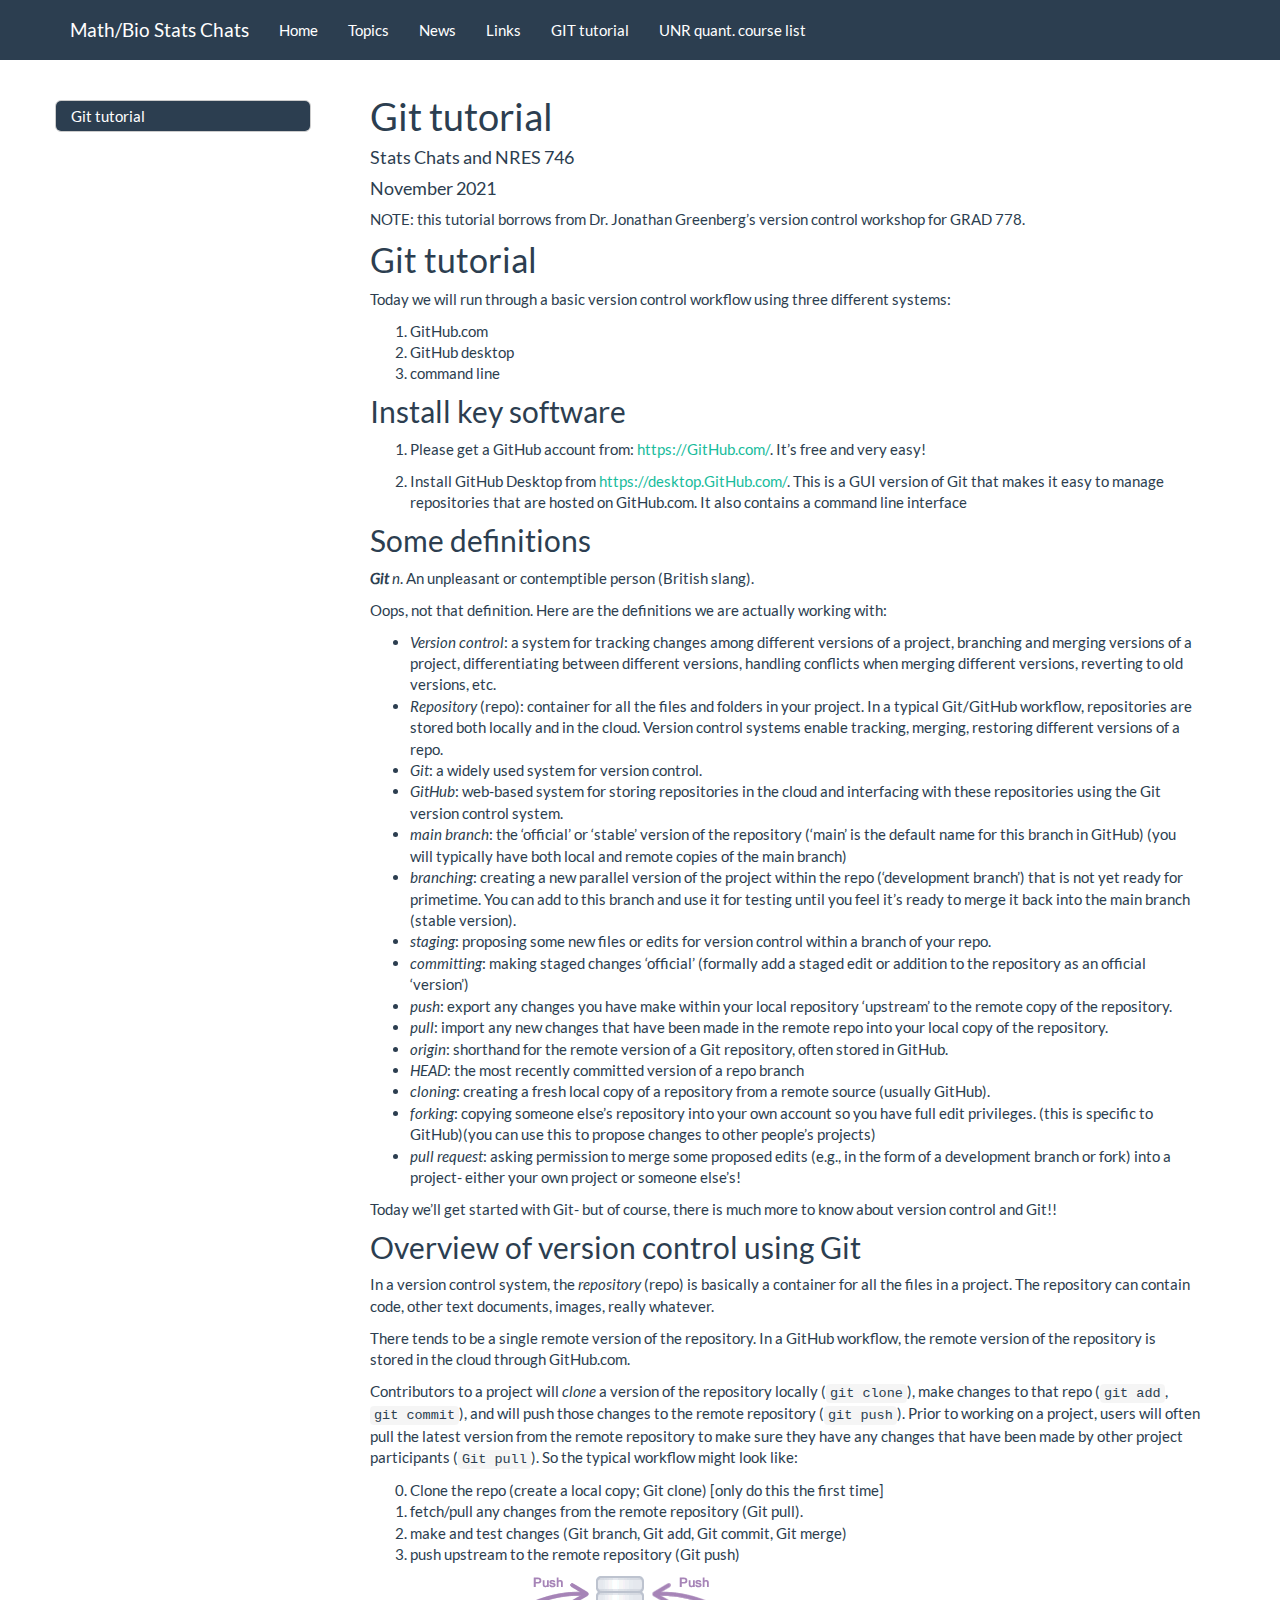
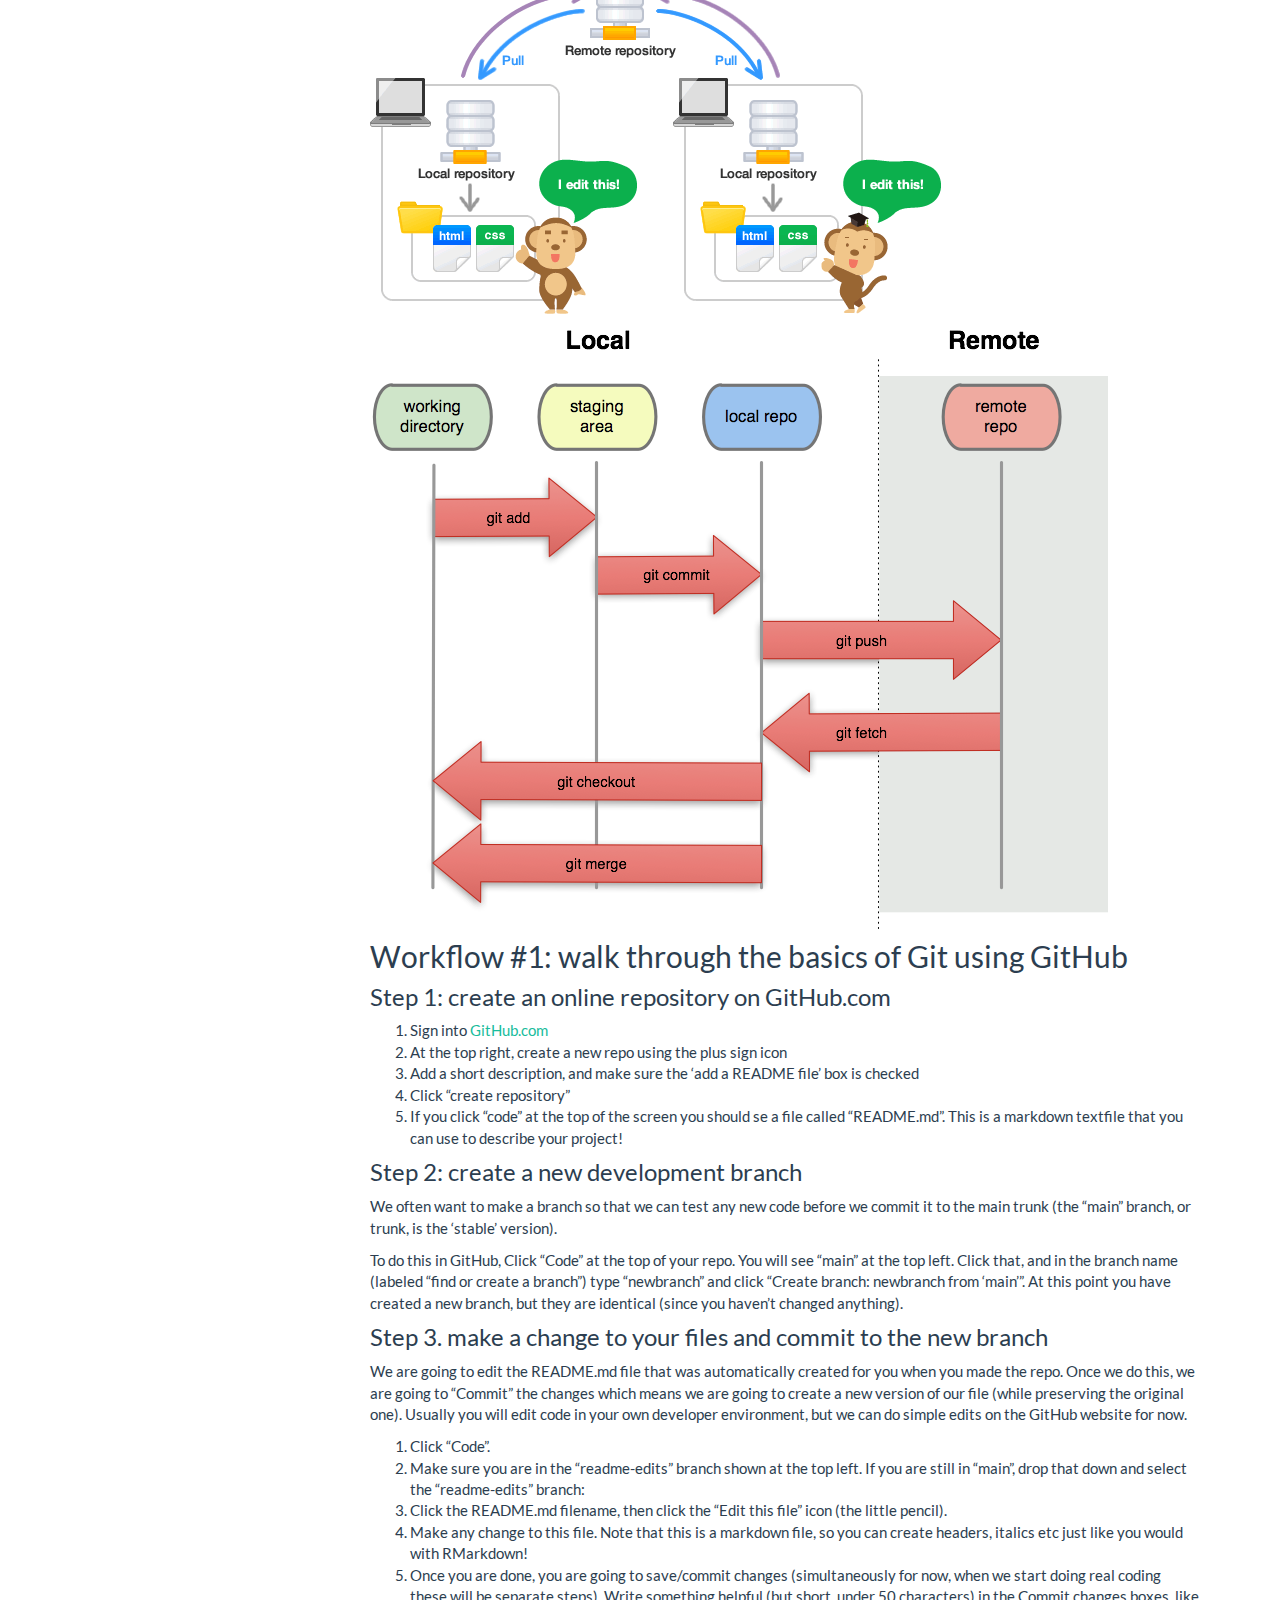
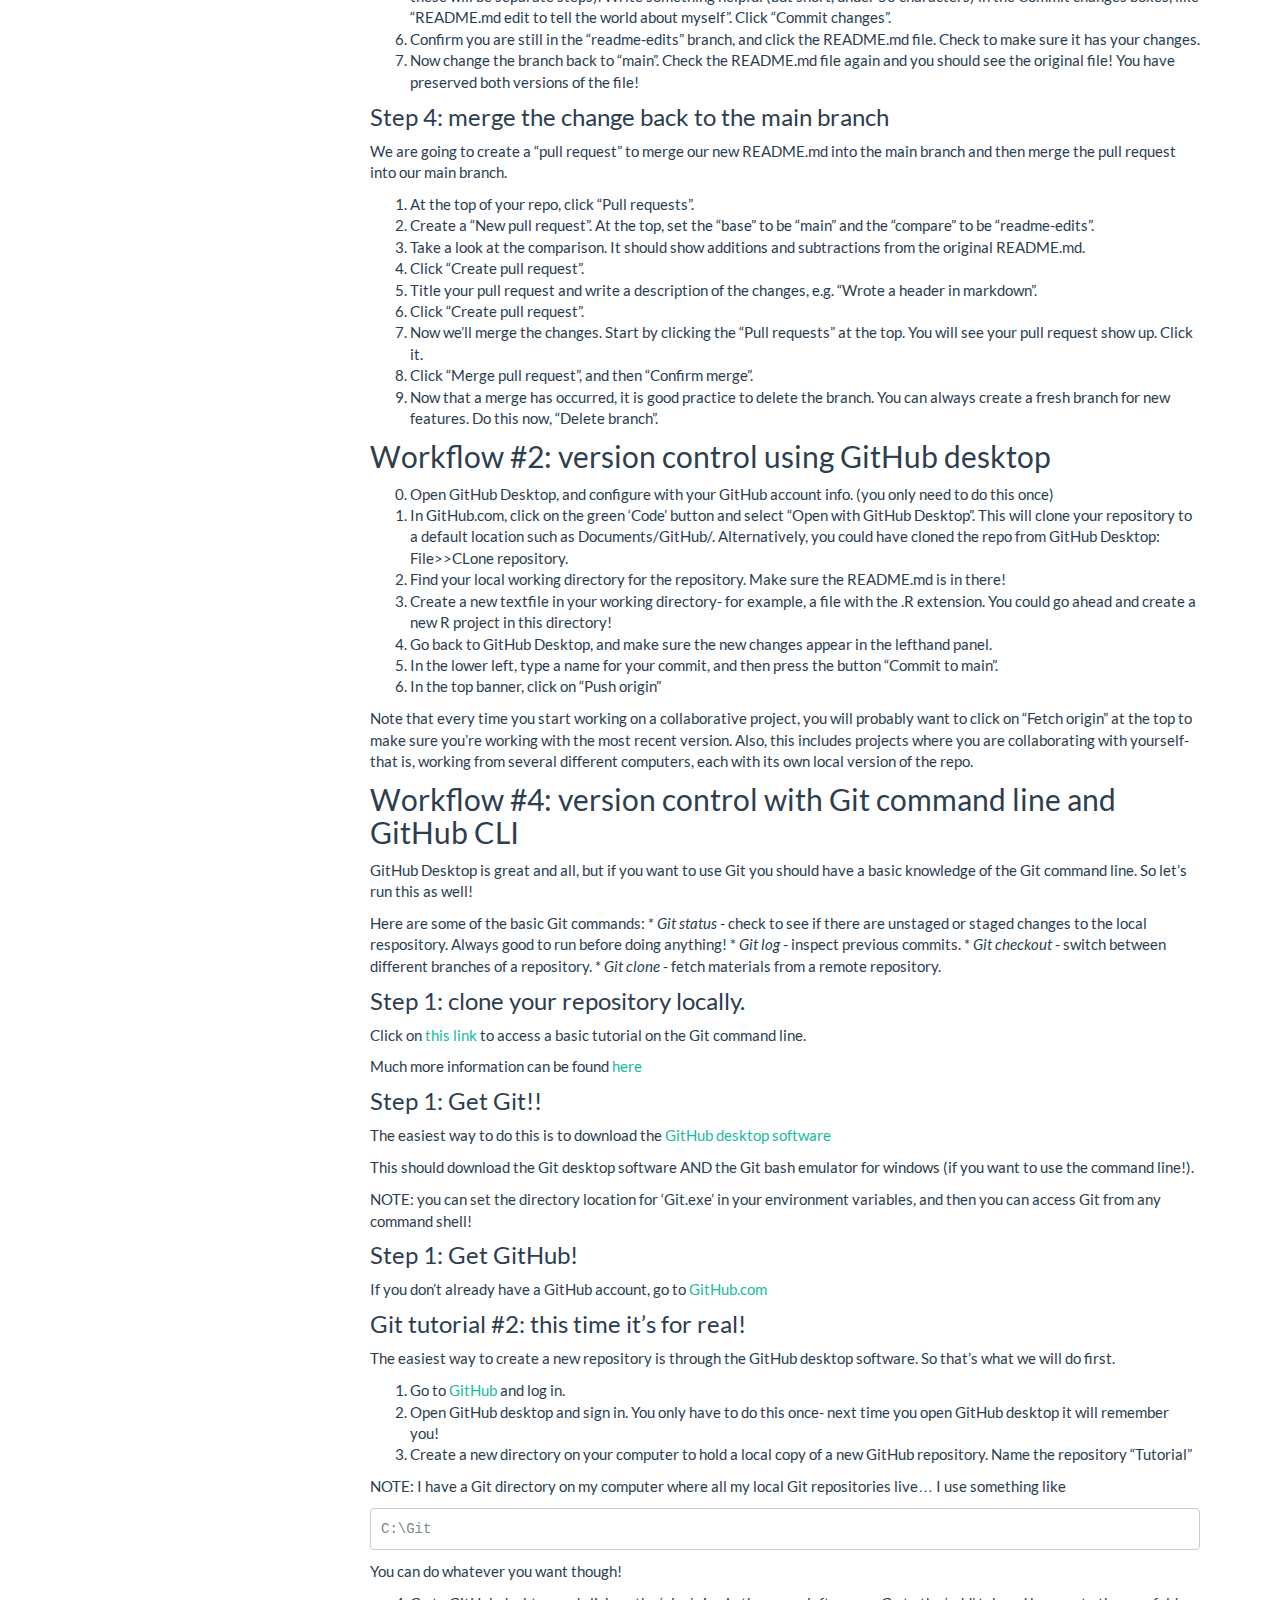
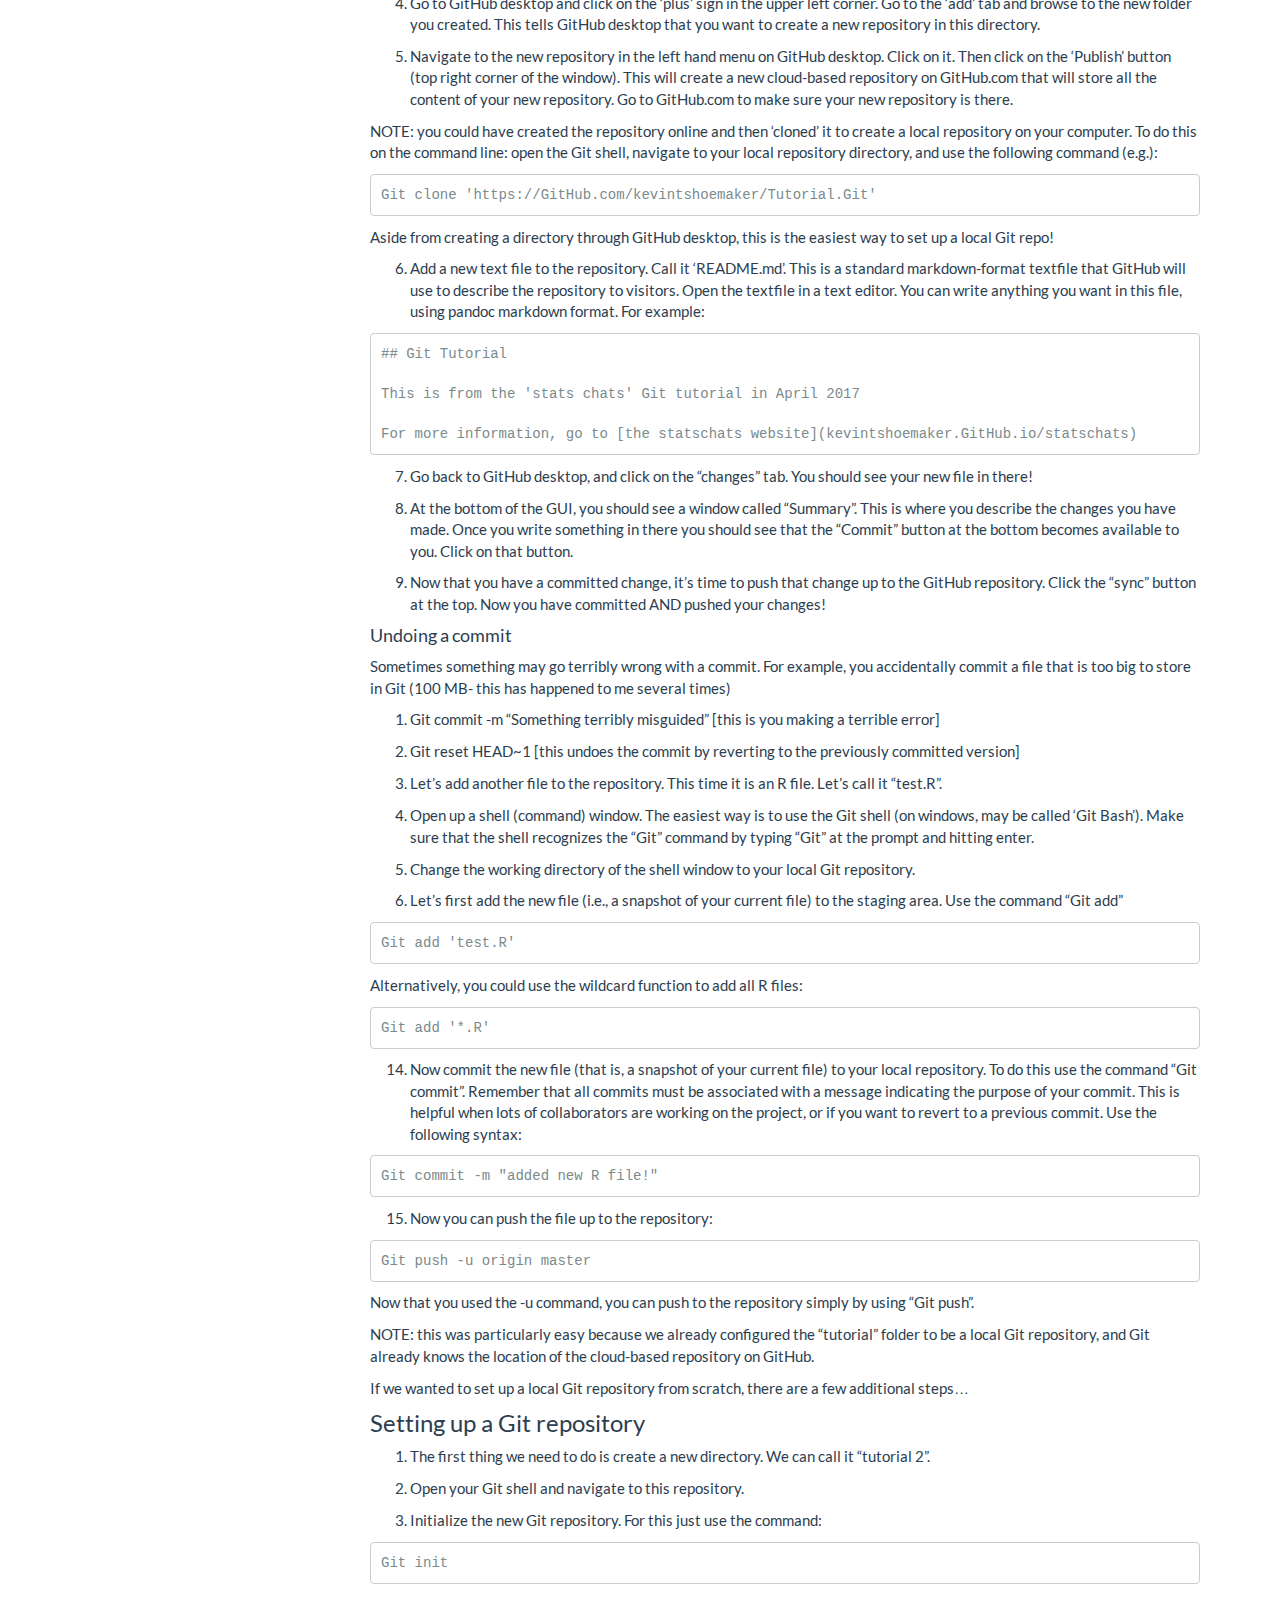
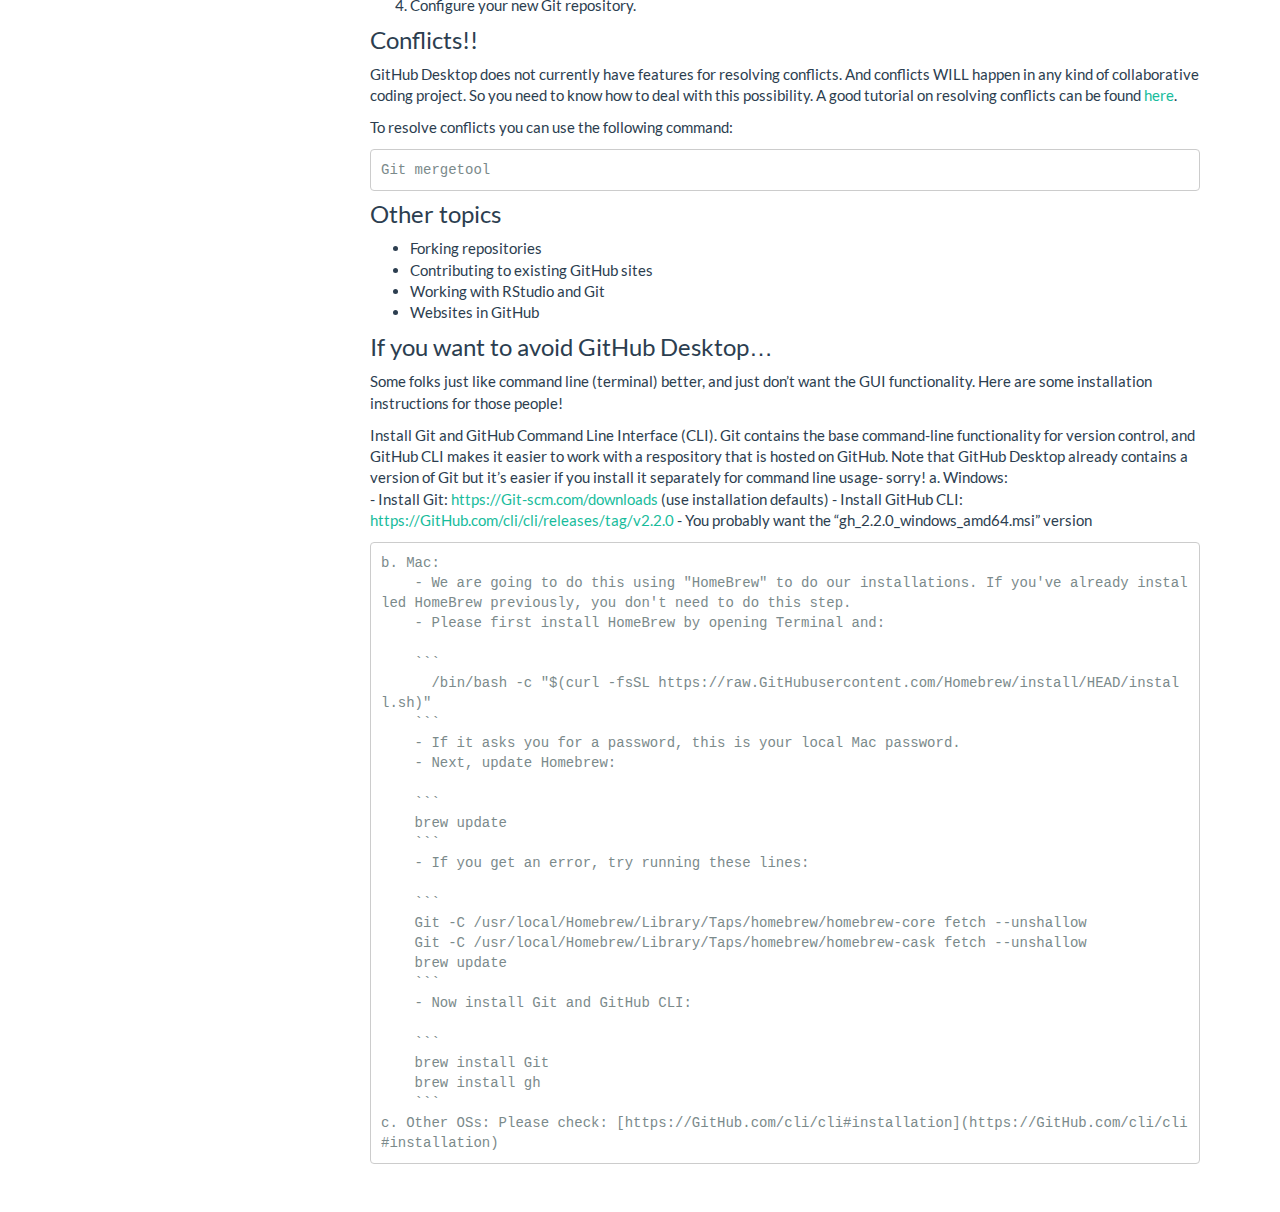
==== commit 66da47b6: "minor" ====
--- a/GIT-tutorial.html
+++ b/GIT-tutorial.html
@@ -12,10 +12,10 @@
 <meta name="author" content="Stats Chats and NRES 746" />
 
 
-<title>GIT tutorial</title>
-
-<script src="site_libs/header-attrs-2.10/header-attrs.js"></script>
-<script src="site_libs/jquery-1.11.3/jquery.min.js"></script>
+<title>Git tutorial</title>
+
+<script src="site_libs/header-attrs-2.11/header-attrs.js"></script>
+<script src="site_libs/jquery-3.6.0/jquery-3.6.0.min.js"></script>
 <meta name="viewport" content="width=device-width, initial-scale=1" />
 <link href="site_libs/bootstrap-3.3.5/css/flatly.min.css" rel="stylesheet" />
 <script src="site_libs/bootstrap-3.3.5/js/bootstrap.min.js"></script>
@@ -348,105 +348,74 @@
 
 
 
-<h1 class="title toc-ignore">GIT tutorial</h1>
+<h1 class="title toc-ignore">Git tutorial</h1>
 <h4 class="author">Stats Chats and NRES 746</h4>
 <h4 class="date">November 2021</h4>
 
 </div>
 
 
-<p>NOTE: this tutorial borrows heavily from Dr. Jonathan Greenberg’s GIT workshop for GRAD 778.</p>
+<p>NOTE: this tutorial borrows from Dr. Jonathan Greenberg’s version control workshop for GRAD 778.</p>
 <div id="git-tutorial" class="section level1">
-<h1>GIT tutorial</h1>
+<h1>Git tutorial</h1>
 <p>Today we will run through a basic version control workflow using three different systems:</p>
 <ol style="list-style-type: decimal">
-<li>github.com</li>
-<li>github desktop</li>
+<li>GitHub.com</li>
+<li>GitHub desktop</li>
 <li>command line</li>
 </ol>
 <div id="install-key-software" class="section level2">
 <h2>Install key software</h2>
 <ol style="list-style-type: decimal">
-<li><p>Please get a github account from: <a href="https://github.com/">https://github.com/</a>. It’s free and very easy!</p></li>
-<li><p>Install GitHub Desktop from <a href="https://desktop.github.com/">https://desktop.github.com/</a>. This is a simple GUI version of GIT that makes it easy to manage repositories that are hosted on GitHub.com.</p></li>
-<li><p>Install GIT and GitHub Command Line Interface (CLI). GIT contains the base command-line functionality for version control, and GitHub CLI makes it easier to work with a respository that is hosted on GitHub. Note that GitHub Desktop already contains a version of GIT but it’s easier if you install it separately for command line usage- sorry!</p>
-<ol style="list-style-type: lower-alpha">
-<li>Windows:
-<ul>
-<li>Install GIT: <a href="https://git-scm.com/downloads" class="uri">https://git-scm.com/downloads</a> (use installation defaults)</li>
-<li>Install GitHub CLI: <a href="https://github.com/cli/cli/releases/tag/v2.2.0" class="uri">https://github.com/cli/cli/releases/tag/v2.2.0</a>
-<ul>
-<li>You probably want the “gh_2.2.0_windows_amd64.msi” version</li>
-</ul></li>
-</ul></li>
-<li>Mac:
-<ul>
-<li>We are going to do this using “HomeBrew” to do our installations. If you’ve already installed HomeBrew previously, you don’t need to do this step.</li>
-<li>Please first install HomeBrew by opening Terminal and:</li>
-</ul>
-<pre><code>  /bin/bash -c &quot;$(curl -fsSL https://raw.githubusercontent.com/Homebrew/install/HEAD/install.sh)&quot;</code></pre>
-<ul>
-<li>If it asks you for a password, this is your local Mac password.</li>
-<li>Next, update Homebrew:</li>
-</ul>
-<pre><code>brew update</code></pre>
-<ul>
-<li>If you get an error, try running these lines:</li>
-</ul>
-<pre><code>git -C /usr/local/Homebrew/Library/Taps/homebrew/homebrew-core fetch --unshallow
-git -C /usr/local/Homebrew/Library/Taps/homebrew/homebrew-cask fetch --unshallow
-brew update</code></pre>
-<ul>
-<li>Now install git and GitHub CLI:</li>
-</ul>
-<pre><code>brew install git
-brew install gh</code></pre></li>
-<li>Other OSs: Please check: <a href="https://github.com/cli/cli#installation">https://github.com/cli/cli#installation</a></li>
-</ol></li>
+<li><p>Please get a GitHub account from: <a href="https://GitHub.com/">https://GitHub.com/</a>. It’s free and very easy!</p></li>
+<li><p>Install GitHub Desktop from <a href="https://desktop.GitHub.com/">https://desktop.GitHub.com/</a>. This is a GUI version of Git that makes it easy to manage repositories that are hosted on GitHub.com. It also contains a command line interface</p></li>
 </ol>
 </div>
 <div id="some-definitions" class="section level2">
 <h2>Some definitions</h2>
-<p><strong><em>GIT</em></strong> <em>n</em>. An unpleasant or contemptible person (British slang).</p>
+<p><strong><em>Git</em></strong> <em>n</em>. An unpleasant or contemptible person (British slang).</p>
 <p>Oops, not that definition. Here are the definitions we are actually working with:</p>
 <ul>
-<li><em>Repository</em> (repo): container for all the files and folders in your project. Repositories are usually stored locally and in the cloud</li>
-<li><em>Version control</em>: system for tracking changes, collaborating on code and other documents, handling conflicts, branching/merging solutions, reverting to old versions, etc.</li>
-<li><em>GIT</em>: a widely used software platform for version control with functionality for merging, branching, resolving conflicts, cloning, etc</li>
-<li><em>github</em>: web-based system for storing repositories in the cloud and interfacing with GIT repositories.</li>
-<li><em>main branch</em>: the ‘official’ or ‘stable’ version of the repository (‘main’ is the default name for this branch in github) (used to have the default name ‘master’) (you will have local and remote versions of the main branch)</li>
-<li><em>branching</em>: creating a new version of the project within the repo (‘development branch’) that is not yet ready for primetime.</li>
-<li><em>staging</em>: proposing some new files or edits for version control (propose a change to the repository)</li>
-<li><em>committing</em>: making staged changes ‘official’ (formally add a staged edit or addition to the repository)</li>
-<li><em>push</em>: export any changes to your local repository ‘upstream’ to the remote repository.<br />
-</li>
-<li><em>pull</em>: import any new changes in the remote repo with the local repository.</li>
-<li><em>origin</em>: shorthand for the remote version of a GIT repository, often stored in github.</li>
+<li><em>Version control</em>: a system for tracking changes among different versions of a project, branching and merging versions of a project, differentiating between different versions, handling conflicts when merging different versions, reverting to old versions, etc.</li>
+<li><em>Repository</em> (repo): container for all the files and folders in your project. In a typical Git/GitHub workflow, repositories are stored both locally and in the cloud. Version control systems enable tracking, merging, restoring different versions of a repo.</li>
+<li><em>Git</em>: a widely used system for version control.</li>
+<li><em>GitHub</em>: web-based system for storing repositories in the cloud and interfacing with these repositories using the Git version control system.</li>
+<li><em>main branch</em>: the ‘official’ or ‘stable’ version of the repository (‘main’ is the default name for this branch in GitHub) (you will typically have both local and remote copies of the main branch)</li>
+<li><em>branching</em>: creating a new parallel version of the project within the repo (‘development branch’) that is not yet ready for primetime. You can add to this branch and use it for testing until you feel it’s ready to merge it back into the main branch (stable version).<br />
+</li>
+<li><em>staging</em>: proposing some new files or edits for version control within a branch of your repo.</li>
+<li><em>committing</em>: making staged changes ‘official’ (formally add a staged edit or addition to the repository as an official ‘version’)</li>
+<li><em>push</em>: export any changes you have make within your local repository ‘upstream’ to the remote copy of the repository.<br />
+</li>
+<li><em>pull</em>: import any new changes that have been made in the remote repo into your local copy of the repository.</li>
+<li><em>origin</em>: shorthand for the remote version of a Git repository, often stored in GitHub.</li>
 <li><em>HEAD</em>: the most recently committed version of a repo branch</li>
-<li><em>cloning</em>: create a fresh local version of an online repository.</li>
-<li><em>forking</em>: copying someone else’s repository into your own account so you have full edit privileges. (unique to github) (you can use this to propose changes to other people’s projects)</li>
-<li><em>pull request</em>: asking permission to merge some proposed edits (e.g., in the form of a development branch or fork) into a different (often the main) branch</li>
+<li><em>cloning</em>: creating a fresh local copy of a repository from a remote source (usually GitHub).</li>
+<li><em>forking</em>: copying someone else’s repository into your own account so you have full edit privileges. (this is specific to GitHub)(you can use this to propose changes to other people’s projects)</li>
+<li><em>pull request</em>: asking permission to merge some proposed edits (e.g., in the form of a development branch or fork) into a project- either your own project or someone else’s!</li>
 </ul>
-<p>Today we’ll get started with GIT- but as always, there’s lots more to know than what we’re gonna go through today!</p>
+<p>Today we’ll get started with Git- but of course, there is much more to know about version control and Git!!</p>
 </div>
 <div id="overview-of-version-control-using-git" class="section level2">
-<h2>Overview of version control using GIT</h2>
-<p>In a version control system, there tends to be a single remote version of the repository. Contributors to a project will “clone” a version of the repository locally (git clone), make changes to that repo (git add, git commit), and will push those changes to the remote repository (git push). Prior to working on a project, users will often pull the latest version from the remote repository to make sure they have any changes that have been made by other project participants (git pull). So the typical workflow might look like:</p>
+<h2>Overview of version control using Git</h2>
+<p>In a version control system, the <em>repository</em> (repo) is basically a container for all the files in a project. The repository can contain code, other text documents, images, really whatever.</p>
+<p>There tends to be a single remote version of the repository. In a GitHub workflow, the remote version of the repository is stored in the cloud through GitHub.com.</p>
+<p>Contributors to a project will <em>clone</em> a version of the repository locally (<code>git clone</code>), make changes to that repo (<code>git add</code>, <code>git commit</code>), and will push those changes to the remote repository (<code>git push</code>). Prior to working on a project, users will often pull the latest version from the remote repository to make sure they have any changes that have been made by other project participants (<code>Git pull</code>). So the typical workflow might look like:</p>
 <ol start="0" style="list-style-type: decimal">
-<li>Clone the repo (create a local copy; git clone) [only do this the first time]</li>
-<li>fetch/pull any changes from the remote repository (git pull).</li>
-<li>make and test changes (git branch, git add, git commit, git merge)</li>
-<li>push upstream to the remote repository (git push)</li>
+<li>Clone the repo (create a local copy; Git clone) [only do this the first time]</li>
+<li>fetch/pull any changes from the remote repository (Git pull).</li>
+<li>make and test changes (Git branch, Git add, Git commit, Git merge)</li>
+<li>push upstream to the remote repository (Git push)</li>
 </ol>
 <p><img src="GIT1.png" /></p>
 <p><img src="GIT2.png" /></p>
 </div>
 <div id="workflow-1-walk-through-the-basics-of-git-using-github" class="section level2">
-<h2>Workflow #1: walk through the basics of GIT using GitHub</h2>
+<h2>Workflow #1: walk through the basics of Git using GitHub</h2>
 <div id="step-1-create-an-online-repository-on-github.com" class="section level3">
-<h3>Step 1: create an online repository on github.com</h3>
-<ol style="list-style-type: decimal">
-<li>Sign into <a href="github.com">github.com</a></li>
+<h3>Step 1: create an online repository on GitHub.com</h3>
+<ol style="list-style-type: decimal">
+<li>Sign into <a href="GitHub.com">GitHub.com</a></li>
 <li>At the top right, create a new repo using the plus sign icon</li>
 <li>Add a short description, and make sure the ‘add a README file’ box is checked</li>
 <li>Click “create repository”</li>
@@ -460,7 +429,7 @@
 </div>
 <div id="step-3.-make-a-change-to-your-files-and-commit-to-the-new-branch" class="section level3">
 <h3>Step 3. make a change to your files and commit to the new branch</h3>
-<p>We are going to edit the README.md file that was automatically created for you when you made the repo. Once we do this, we are going to “Commit” the changes which means we are going to create a new version of our file (while preserving the original one). Usually you will edit code in your own developer environment, but we can do simple edits on the github website for now.</p>
+<p>We are going to edit the README.md file that was automatically created for you when you made the repo. Once we do this, we are going to “Commit” the changes which means we are going to create a new version of our file (while preserving the original one). Usually you will edit code in your own developer environment, but we can do simple edits on the GitHub website for now.</p>
 <ol style="list-style-type: decimal">
 <li>Click “Code”.</li>
 <li>Make sure you are in the “readme-edits” branch shown at the top left. If you are still in “main”, drop that down and select the “readme-edits” branch:</li>
@@ -492,7 +461,7 @@
 <h2>Workflow #2: version control using GitHub desktop</h2>
 <ol start="0" style="list-style-type: decimal">
 <li>Open GitHub Desktop, and configure with your GitHub account info. (you only need to do this once)</li>
-<li>In github.com, click on the green ‘Code’ button and select “Open with GitHub Desktop”. This will clone your repository to a default location such as Documents/GitHub/<repo name>. Alternatively, you could have cloned the repo from GitHub Desktop: File&gt;&gt;CLone repository.</li>
+<li>In GitHub.com, click on the green ‘Code’ button and select “Open with GitHub Desktop”. This will clone your repository to a default location such as Documents/GitHub/<repo name>. Alternatively, you could have cloned the repo from GitHub Desktop: File&gt;&gt;CLone repository.</li>
 <li>Find your local working directory for the repository. Make sure the README.md is in there!</li>
 <li>Create a new textfile in your working directory- for example, a file with the .R extension. You could go ahead and create a new R project in this directory!</li>
 <li>Go back to GitHub Desktop, and make sure the new changes appear in the lefthand panel.</li>
@@ -503,109 +472,142 @@
 </div>
 <div id="workflow-4-version-control-with-git-command-line-and-github-cli" class="section level2">
 <h2>Workflow #4: version control with Git command line and GitHub CLI</h2>
-<p>GitHub Desktop is great and all, but if you want to use GIT you should have a basic knowledge of the GIT command line. So let’s run this as well!</p>
-<p>Here are some of the basic GIT commands: * <em>git status</em> - check to see if there are unstaged or staged changes to the local respository. Always good to run before doing anything! * <em>git log</em> - inspect previous commits. * <em>git checkout</em> - switch between different branches of a repository. * <em>git clone</em> - fetch materials from a remote repository.</p>
+<p>GitHub Desktop is great and all, but if you want to use Git you should have a basic knowledge of the Git command line. So let’s run this as well!</p>
+<p>Here are some of the basic Git commands: * <em>Git status</em> - check to see if there are unstaged or staged changes to the local respository. Always good to run before doing anything! * <em>Git log</em> - inspect previous commits. * <em>Git checkout</em> - switch between different branches of a repository. * <em>Git clone</em> - fetch materials from a remote repository.</p>
 <div id="step-1-clone-your-repository-locally." class="section level3">
 <h3>Step 1: clone your repository locally.</h3>
-<p>Click on <a href="https://try.github.io">this link</a> to access a basic tutorial on the GIT command line.</p>
-<p>Much more information can be found <a href="https://git-scm.com/">here</a></p>
+<p>Click on <a href="https://try.GitHub.io">this link</a> to access a basic tutorial on the Git command line.</p>
+<p>Much more information can be found <a href="https://Git-scm.com/">here</a></p>
 </div>
 <div id="step-1-get-git" class="section level3">
-<h3>Step 1: Get GIT!!</h3>
-<p>The easiest way to do this is to download the <a href="https://desktop.github.com/">github desktop software</a></p>
-<p>This should download the GIT desktop software AND the GIT bash emulator for windows (if you want to use the command line!).</p>
-<p>NOTE: you can set the directory location for ‘git.exe’ in your environment variables, and then you can access GIT from any command shell!</p>
+<h3>Step 1: Get Git!!</h3>
+<p>The easiest way to do this is to download the <a href="https://desktop.GitHub.com/">GitHub desktop software</a></p>
+<p>This should download the Git desktop software AND the Git bash emulator for windows (if you want to use the command line!).</p>
+<p>NOTE: you can set the directory location for ‘Git.exe’ in your environment variables, and then you can access Git from any command shell!</p>
 </div>
 <div id="step-1-get-github" class="section level3">
-<h3>Step 1: Get github!</h3>
-<p>If you don’t already have a github account, go to <a href="github.com">github.com</a></p>
+<h3>Step 1: Get GitHub!</h3>
+<p>If you don’t already have a GitHub account, go to <a href="GitHub.com">GitHub.com</a></p>
 </div>
 <div id="git-tutorial-2-this-time-its-for-real" class="section level3">
-<h3>GIT tutorial #2: this time it’s for real!</h3>
-<p>The easiest way to create a new repository is through the github desktop software. So that’s what we will do first.</p>
-<ol style="list-style-type: decimal">
-<li>Go to <a href="github.com">github</a> and log in.</li>
-<li>Open github desktop and sign in. You only have to do this once- next time you open github desktop it will remember you!</li>
-<li>Create a new directory on your computer to hold a local copy of a new github repository. Name the repository “Tutorial”</li>
-</ol>
-<p>NOTE: I have a GIT directory on my computer where all my local GIT repositories live… I use something like</p>
-<pre><code>C:\GIT</code></pre>
+<h3>Git tutorial #2: this time it’s for real!</h3>
+<p>The easiest way to create a new repository is through the GitHub desktop software. So that’s what we will do first.</p>
+<ol style="list-style-type: decimal">
+<li>Go to <a href="GitHub.com">GitHub</a> and log in.</li>
+<li>Open GitHub desktop and sign in. You only have to do this once- next time you open GitHub desktop it will remember you!</li>
+<li>Create a new directory on your computer to hold a local copy of a new GitHub repository. Name the repository “Tutorial”</li>
+</ol>
+<p>NOTE: I have a Git directory on my computer where all my local Git repositories live… I use something like</p>
+<pre><code>C:\Git</code></pre>
 <p>You can do whatever you want though!</p>
 <ol start="4" style="list-style-type: decimal">
-<li><p>Go to github desktop and click on the ‘plus’ sign in the upper left corner. Go to the ‘add’ tab and browse to the new folder you created. This tells github desktop that you want to create a new repository in this directory.</p></li>
-<li><p>Navigate to the new repository in the left hand menu on github desktop. Click on it. Then click on the ‘Publish’ button (top right corner of the window). This will create a new cloud-based repository on github.com that will store all the content of your new repository. Go to github.com to make sure your new repository is there.</p></li>
-</ol>
-<p>NOTE: you could have created the repository online and then ‘cloned’ it to create a local repository on your computer. To do this on the command line: open the git shell, navigate to your local repository directory, and use the following command (e.g.):</p>
-<pre><code>git clone &#39;https://github.com/kevintshoemaker/Tutorial.git&#39;</code></pre>
-<p>Aside from creating a directory through github desktop, this is the easiest way to set up a local git repo!</p>
+<li><p>Go to GitHub desktop and click on the ‘plus’ sign in the upper left corner. Go to the ‘add’ tab and browse to the new folder you created. This tells GitHub desktop that you want to create a new repository in this directory.</p></li>
+<li><p>Navigate to the new repository in the left hand menu on GitHub desktop. Click on it. Then click on the ‘Publish’ button (top right corner of the window). This will create a new cloud-based repository on GitHub.com that will store all the content of your new repository. Go to GitHub.com to make sure your new repository is there.</p></li>
+</ol>
+<p>NOTE: you could have created the repository online and then ‘cloned’ it to create a local repository on your computer. To do this on the command line: open the Git shell, navigate to your local repository directory, and use the following command (e.g.):</p>
+<pre><code>Git clone &#39;https://GitHub.com/kevintshoemaker/Tutorial.Git&#39;</code></pre>
+<p>Aside from creating a directory through GitHub desktop, this is the easiest way to set up a local Git repo!</p>
 <ol start="6" style="list-style-type: decimal">
-<li>Add a new text file to the repository. Call it ‘README.md’. This is a standard markdown-format textfile that github will use to describe the repository to visitors. Open the textfile in a text editor. You can write anything you want in this file, using pandoc markdown format. For example:</li>
-</ol>
-<pre><code>## GIT Tutorial
-
-This is from the &#39;stats chats&#39; GIT tutorial in April 2017
-
-For more information, go to [the statschats website](kevintshoemaker.github.io/statschats)
+<li>Add a new text file to the repository. Call it ‘README.md’. This is a standard markdown-format textfile that GitHub will use to describe the repository to visitors. Open the textfile in a text editor. You can write anything you want in this file, using pandoc markdown format. For example:</li>
+</ol>
+<pre><code>## Git Tutorial
+
+This is from the &#39;stats chats&#39; Git tutorial in April 2017
+
+For more information, go to [the statschats website](kevintshoemaker.GitHub.io/statschats)
 </code></pre>
 <ol start="7" style="list-style-type: decimal">
-<li><p>Go back to github desktop, and click on the “changes” tab. You should see your new file in there!</p></li>
+<li><p>Go back to GitHub desktop, and click on the “changes” tab. You should see your new file in there!</p></li>
 <li><p>At the bottom of the GUI, you should see a window called “Summary”. This is where you describe the changes you have made. Once you write something in there you should see that the “Commit” button at the bottom becomes available to you. Click on that button.</p></li>
-<li><p>Now that you have a committed change, it’s time to push that change up to the github repository. Click the “sync” button at the top. Now you have committed AND pushed your changes!</p></li>
+<li><p>Now that you have a committed change, it’s time to push that change up to the GitHub repository. Click the “sync” button at the top. Now you have committed AND pushed your changes!</p></li>
 </ol>
 <div id="undoing-a-commit" class="section level4">
 <h4>Undoing a commit</h4>
-<p>Sometimes something may go terribly wrong with a commit. For example, you accidentally commit a file that is too big to store in git (100 MB- this has happened to me several times)</p>
-<ol style="list-style-type: decimal">
-<li><p>git commit -m “Something terribly misguided” [this is you making a terrible error]<br />
+<p>Sometimes something may go terribly wrong with a commit. For example, you accidentally commit a file that is too big to store in Git (100 MB- this has happened to me several times)</p>
+<ol style="list-style-type: decimal">
+<li><p>Git commit -m “Something terribly misguided” [this is you making a terrible error]<br />
 </p></li>
-<li><p>git reset HEAD~1 [this undoes the commit by reverting to the previously committed version]</p></li>
+<li><p>Git reset HEAD~1 [this undoes the commit by reverting to the previously committed version]</p></li>
 <li><p>Let’s add another file to the repository. This time it is an R file. Let’s call it “test.R”.</p></li>
-<li><p>Open up a shell (command) window. The easiest way is to use the GIT shell (on windows, may be called ‘GIT Bash’). Make sure that the shell recognizes the “git” command by typing “git” at the prompt and hitting enter.</p></li>
-<li><p>Change the working directory of the shell window to your local GIT repository.</p></li>
-<li><p>Let’s first add the new file (i.e., a snapshot of your current file) to the staging area. Use the command “git add”</p></li>
-</ol>
-<pre><code>git add &#39;test.R&#39;</code></pre>
+<li><p>Open up a shell (command) window. The easiest way is to use the Git shell (on windows, may be called ‘Git Bash’). Make sure that the shell recognizes the “Git” command by typing “Git” at the prompt and hitting enter.</p></li>
+<li><p>Change the working directory of the shell window to your local Git repository.</p></li>
+<li><p>Let’s first add the new file (i.e., a snapshot of your current file) to the staging area. Use the command “Git add”</p></li>
+</ol>
+<pre><code>Git add &#39;test.R&#39;</code></pre>
 <p>Alternatively, you could use the wildcard function to add all R files:</p>
-<pre><code>git add &#39;*.R&#39;</code></pre>
+<pre><code>Git add &#39;*.R&#39;</code></pre>
 <ol start="14" style="list-style-type: decimal">
-<li>Now commit the new file (that is, a snapshot of your current file) to your local repository. To do this use the command “git commit”. Remember that all commits must be associated with a message indicating the purpose of your commit. This is helpful when lots of collaborators are working on the project, or if you want to revert to a previous commit. Use the following syntax:</li>
-</ol>
-<pre><code>git commit -m &quot;added new R file!&quot;</code></pre>
+<li>Now commit the new file (that is, a snapshot of your current file) to your local repository. To do this use the command “Git commit”. Remember that all commits must be associated with a message indicating the purpose of your commit. This is helpful when lots of collaborators are working on the project, or if you want to revert to a previous commit. Use the following syntax:</li>
+</ol>
+<pre><code>Git commit -m &quot;added new R file!&quot;</code></pre>
 <ol start="15" style="list-style-type: decimal">
 <li>Now you can push the file up to the repository:</li>
 </ol>
-<pre><code>git push -u origin master</code></pre>
-<p>Now that you used the -u command, you can push to the repository simply by using “git push”.</p>
-<p>NOTE: this was particularly easy because we already configured the “tutorial” folder to be a local git repository, and GIT already knows the location of the cloud-based repository on github.</p>
-<p>If we wanted to set up a local git repository from scratch, there are a few additional steps…</p>
+<pre><code>Git push -u origin master</code></pre>
+<p>Now that you used the -u command, you can push to the repository simply by using “Git push”.</p>
+<p>NOTE: this was particularly easy because we already configured the “tutorial” folder to be a local Git repository, and Git already knows the location of the cloud-based repository on GitHub.</p>
+<p>If we wanted to set up a local Git repository from scratch, there are a few additional steps…</p>
 </div>
 </div>
 <div id="setting-up-a-git-repository" class="section level3">
-<h3>Setting up a GIT repository</h3>
+<h3>Setting up a Git repository</h3>
 <ol style="list-style-type: decimal">
 <li><p>The first thing we need to do is create a new directory. We can call it “tutorial 2”.</p></li>
-<li><p>Open your GIT shell and navigate to this repository.</p></li>
-<li><p>Initialize the new GIT repository. For this just use the command:</p></li>
-</ol>
-<pre><code>git init</code></pre>
+<li><p>Open your Git shell and navigate to this repository.</p></li>
+<li><p>Initialize the new Git repository. For this just use the command:</p></li>
+</ol>
+<pre><code>Git init</code></pre>
 <ol start="4" style="list-style-type: decimal">
-<li>Configure your new GIT repository.</li>
+<li>Configure your new Git repository.</li>
 </ol>
 </div>
 <div id="conflicts" class="section level3">
 <h3>Conflicts!!</h3>
-<p>Github Desktop does not currently have features for resolving conflicts. And conflicts WILL happen in any kind of collaborative coding project. So you need to know how to deal with this possibility. A good tutorial on resolving conflicts can be found <a href="https://gist.github.com/karenyyng/f19ff75c60f18b4b8149">here</a>.</p>
+<p>GitHub Desktop does not currently have features for resolving conflicts. And conflicts WILL happen in any kind of collaborative coding project. So you need to know how to deal with this possibility. A good tutorial on resolving conflicts can be found <a href="https://gist.GitHub.com/karenyyng/f19ff75c60f18b4b8149">here</a>.</p>
 <p>To resolve conflicts you can use the following command:</p>
-<pre><code>git mergetool</code></pre>
+<pre><code>Git mergetool</code></pre>
 </div>
 <div id="other-topics" class="section level3">
 <h3>Other topics</h3>
 <ul>
 <li>Forking repositories</li>
-<li>Contributing to existing github sites</li>
-<li>Working with RStudio and GIT</li>
-<li>Websites in github</li>
+<li>Contributing to existing GitHub sites</li>
+<li>Working with RStudio and Git</li>
+<li>Websites in GitHub</li>
 </ul>
+</div>
+<div id="if-you-want-to-avoid-github-desktop" class="section level3">
+<h3>If you want to avoid GitHub Desktop…</h3>
+<p>Some folks just like command line (terminal) better, and just don’t want the GUI functionality. Here are some installation instructions for those people!</p>
+<p>Install Git and GitHub Command Line Interface (CLI). Git contains the base command-line functionality for version control, and GitHub CLI makes it easier to work with a respository that is hosted on GitHub. Note that GitHub Desktop already contains a version of Git but it’s easier if you install it separately for command line usage- sorry! a. Windows:<br />
+- Install Git: <a href="https://Git-scm.com/downloads" class="uri">https://Git-scm.com/downloads</a> (use installation defaults) - Install GitHub CLI: <a href="https://GitHub.com/cli/cli/releases/tag/v2.2.0" class="uri">https://GitHub.com/cli/cli/releases/tag/v2.2.0</a> - You probably want the “gh_2.2.0_windows_amd64.msi” version</p>
+<pre><code>b. Mac:
+    - We are going to do this using &quot;HomeBrew&quot; to do our installations. If you&#39;ve already installed HomeBrew previously, you don&#39;t need to do this step. 
+    - Please first install HomeBrew by opening Terminal and:
+
+    ```
+      /bin/bash -c &quot;$(curl -fsSL https://raw.GitHubusercontent.com/Homebrew/install/HEAD/install.sh)&quot;
+    ```
+    - If it asks you for a password, this is your local Mac password.
+    - Next, update Homebrew:
+    
+    ```
+    brew update
+    ```
+    - If you get an error, try running these lines:
+    
+    ```        
+    Git -C /usr/local/Homebrew/Library/Taps/homebrew/homebrew-core fetch --unshallow
+    Git -C /usr/local/Homebrew/Library/Taps/homebrew/homebrew-cask fetch --unshallow
+    brew update
+    ```
+    - Now install Git and GitHub CLI:
+            
+    ```
+    brew install Git
+    brew install gh
+    ```
+c. Other OSs: Please check: [https://GitHub.com/cli/cli#installation](https://GitHub.com/cli/cli#installation)</code></pre>
 </div>
 </div>
 </div>
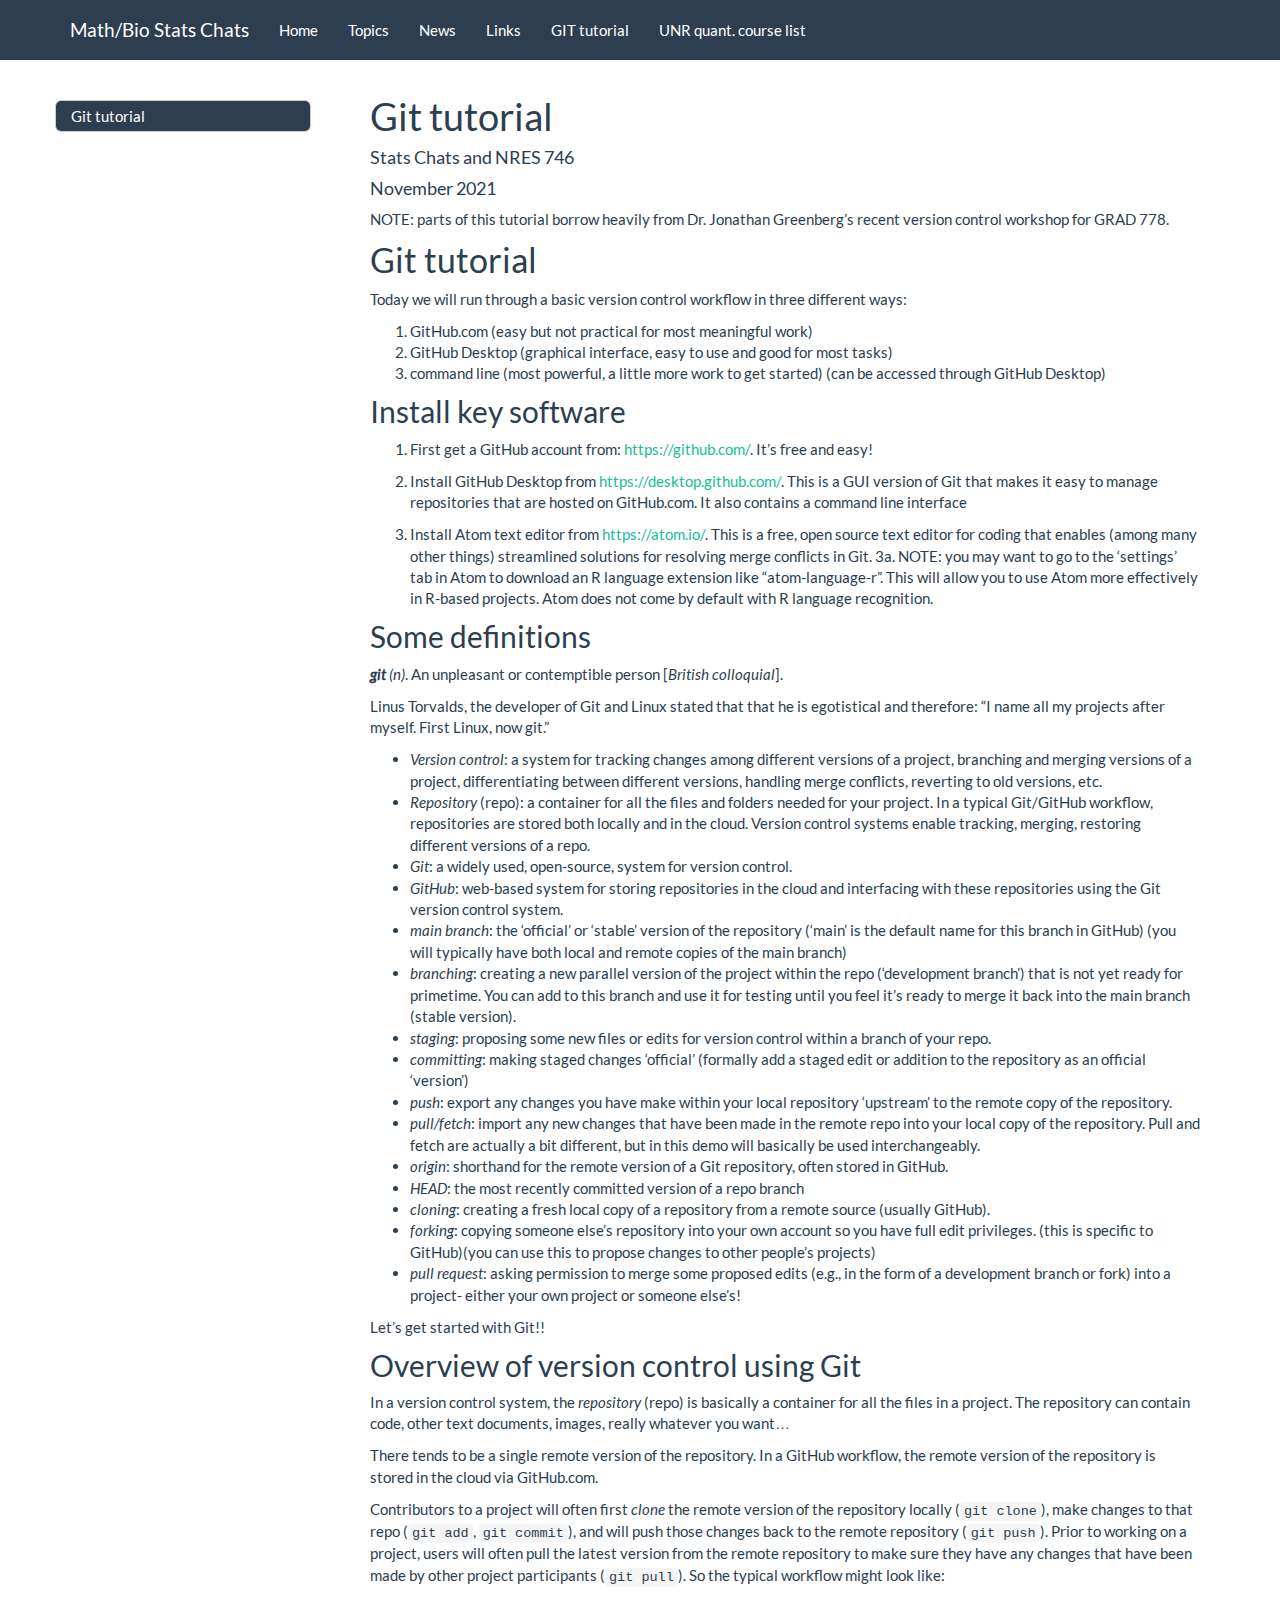
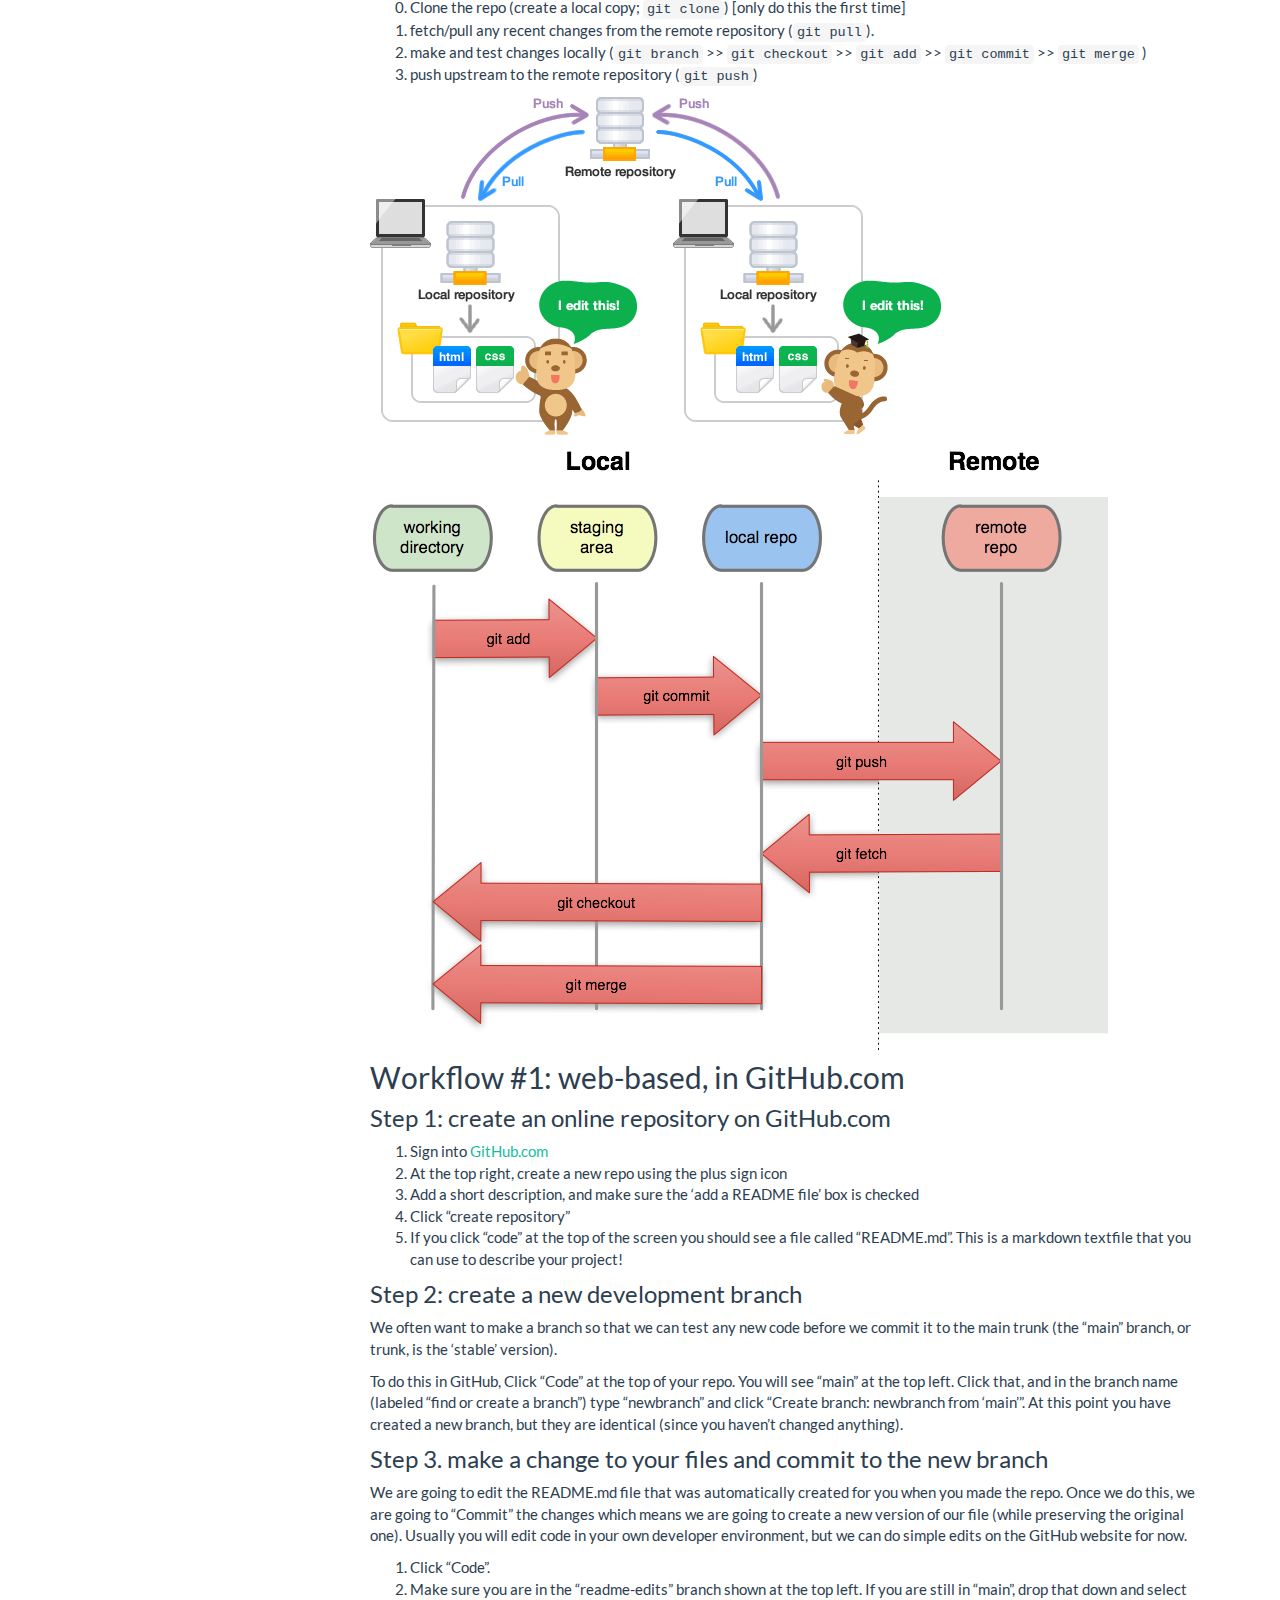
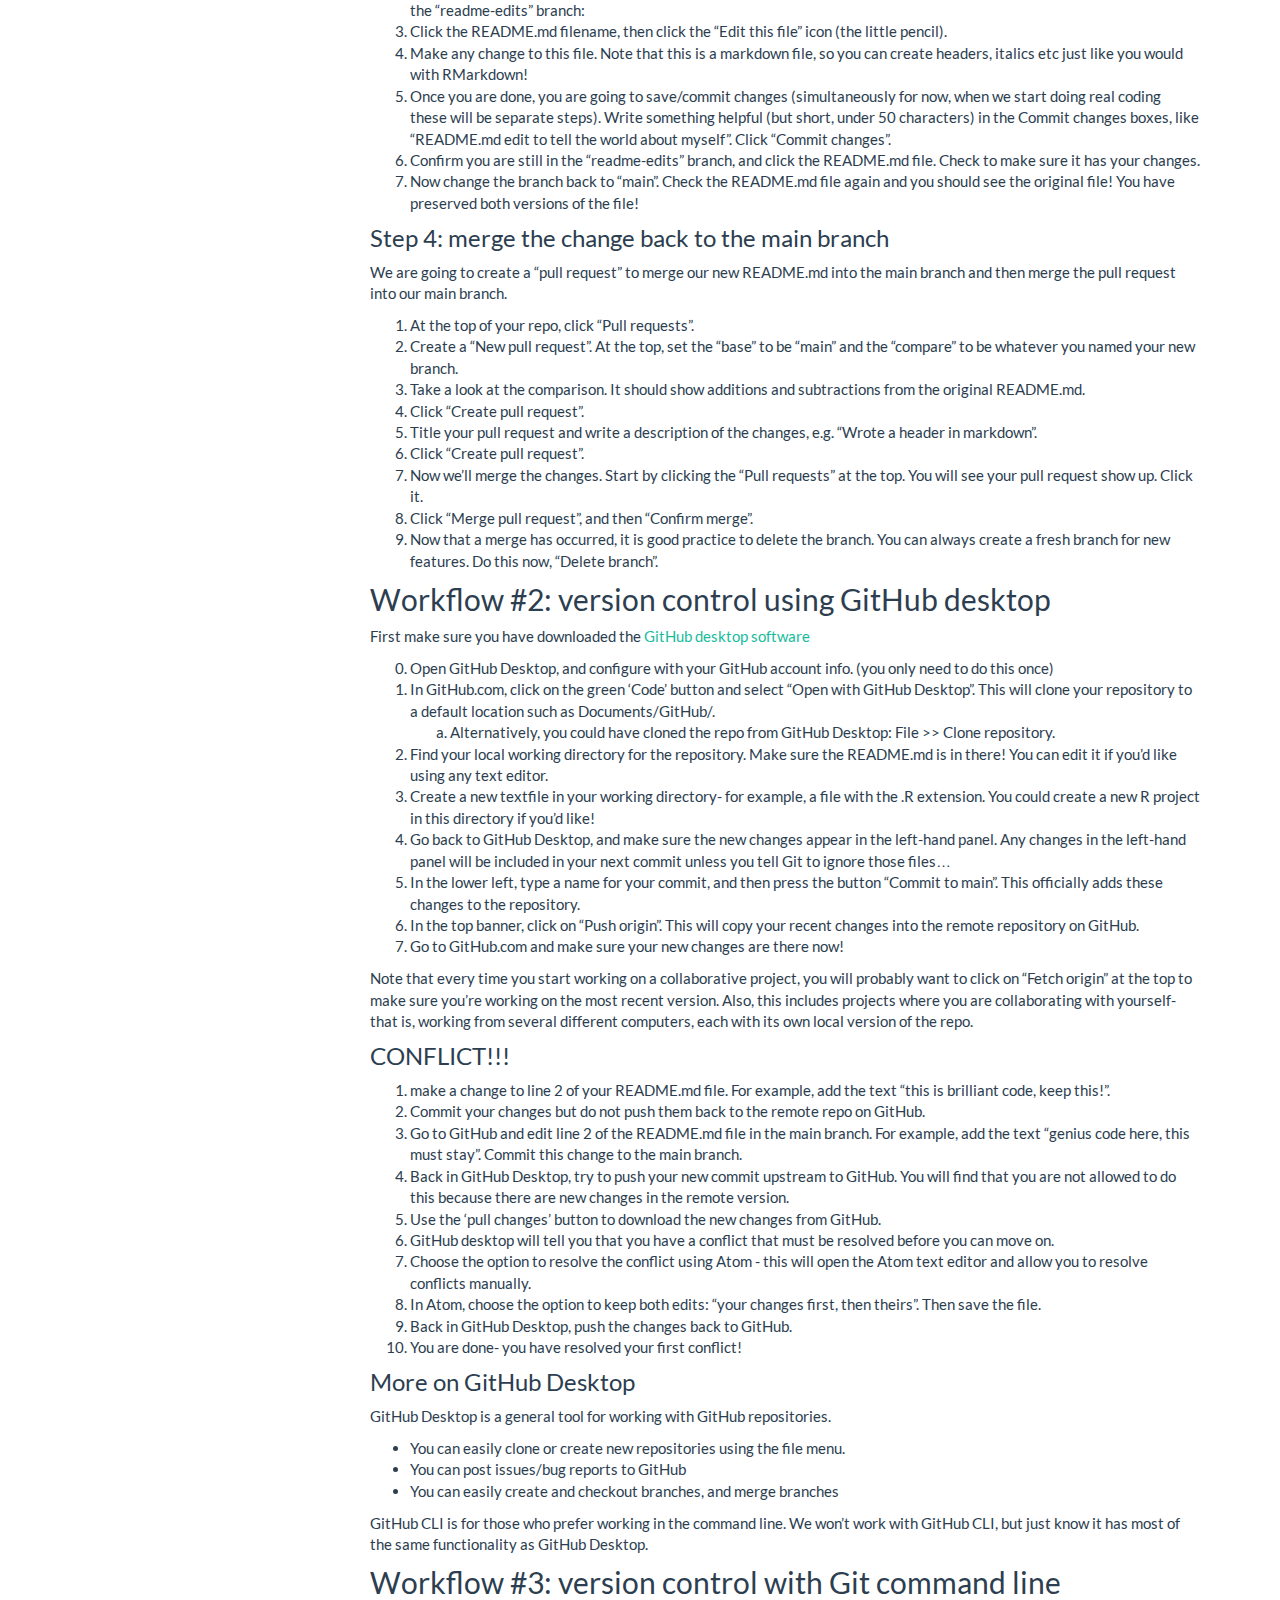
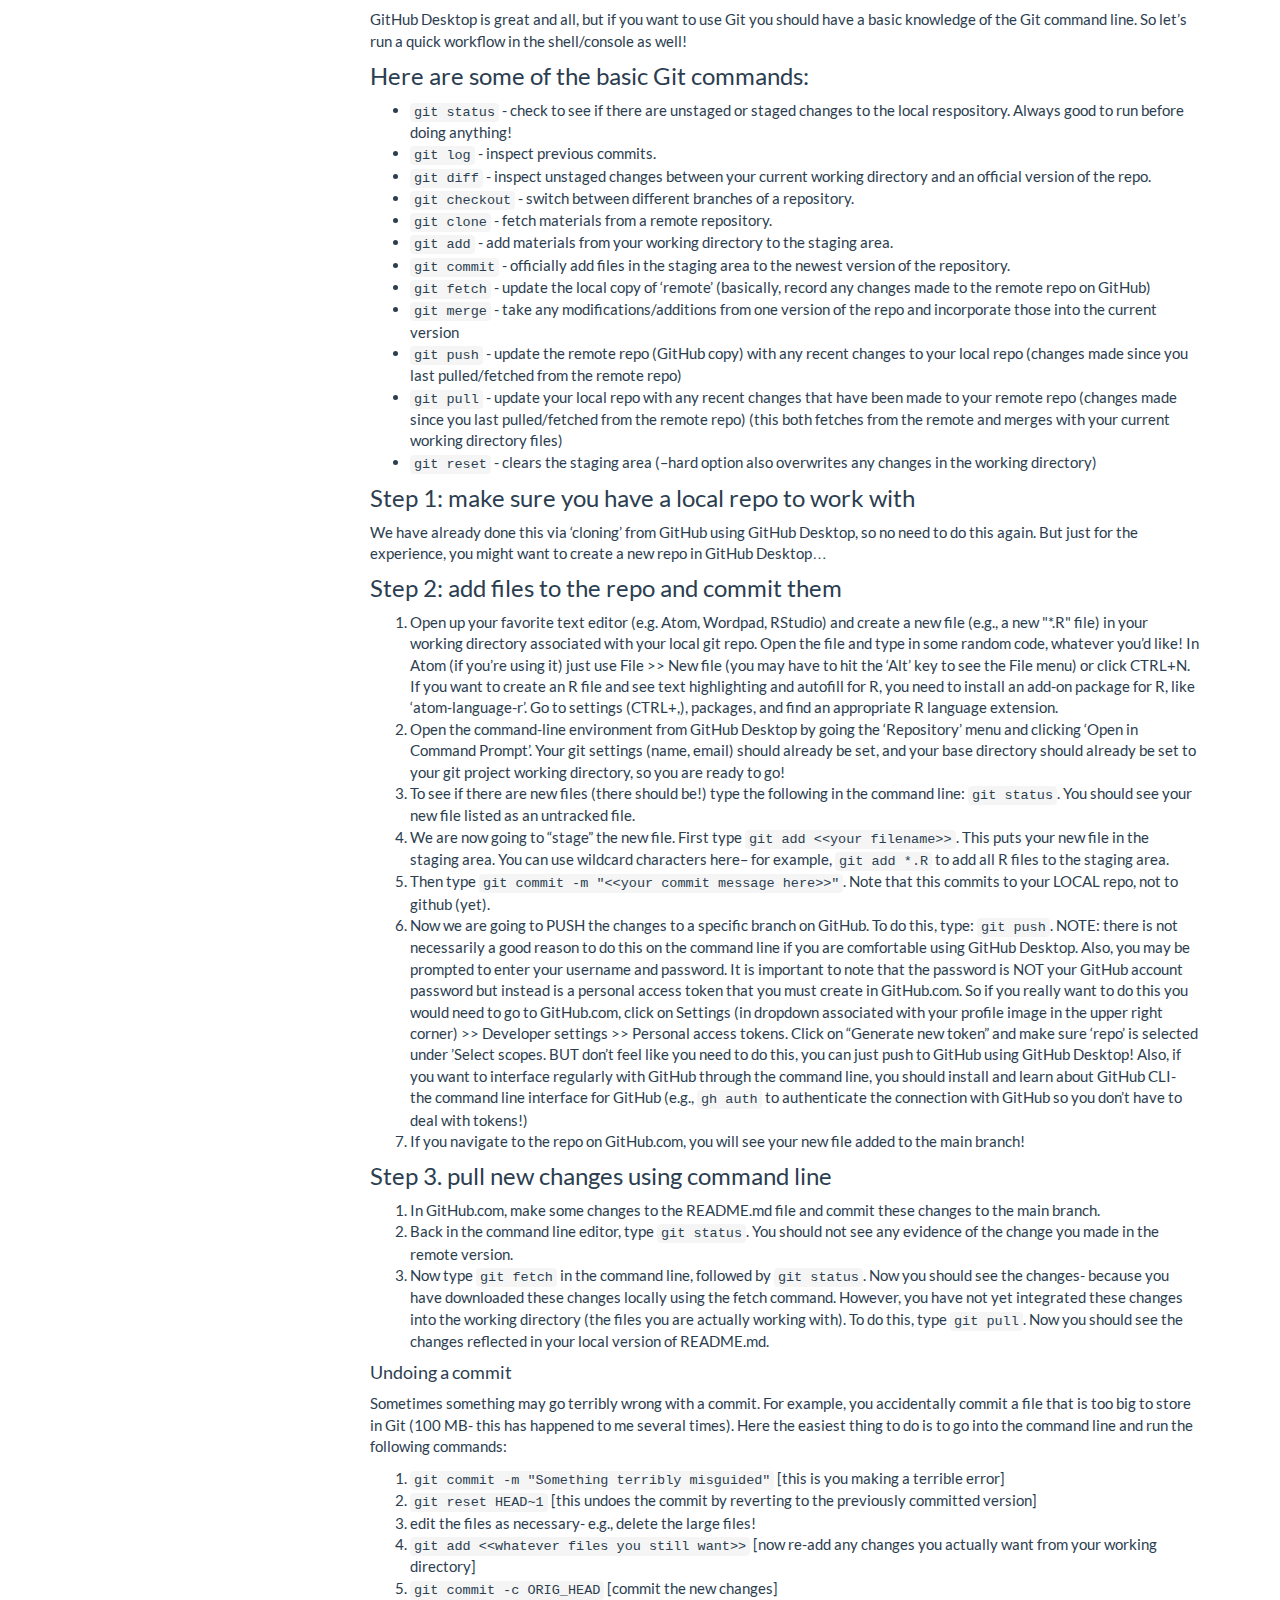
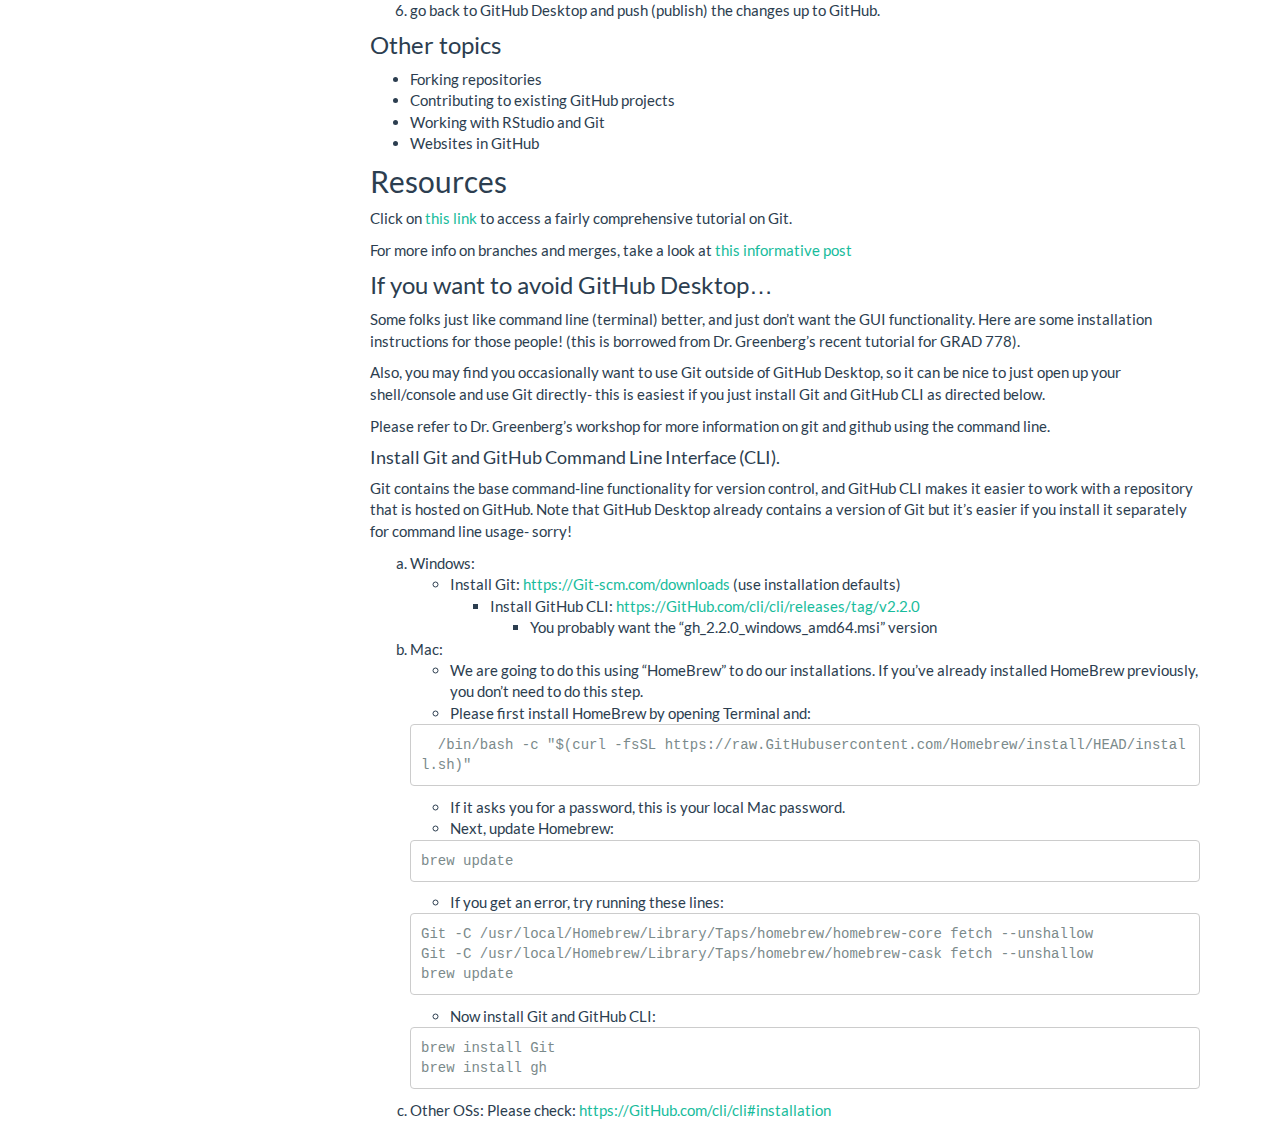
==== commit 2bf95409: "minor" ====
--- a/GIT-tutorial.html
+++ b/GIT-tutorial.html
@@ -355,30 +355,31 @@
 </div>
 
 
-<p>NOTE: this tutorial borrows from Dr. Jonathan Greenberg’s version control workshop for GRAD 778.</p>
+<p>NOTE: parts of this tutorial borrow heavily from Dr. Jonathan Greenberg’s recent version control workshop for GRAD 778.</p>
 <div id="git-tutorial" class="section level1">
 <h1>Git tutorial</h1>
-<p>Today we will run through a basic version control workflow using three different systems:</p>
-<ol style="list-style-type: decimal">
-<li>GitHub.com</li>
-<li>GitHub desktop</li>
-<li>command line</li>
+<p>Today we will run through a basic version control workflow in three different ways:</p>
+<ol style="list-style-type: decimal">
+<li>GitHub.com (easy but not practical for most meaningful work)</li>
+<li>GitHub Desktop (graphical interface, easy to use and good for most tasks)</li>
+<li>command line (most powerful, a little more work to get started) (can be accessed through GitHub Desktop)</li>
 </ol>
 <div id="install-key-software" class="section level2">
 <h2>Install key software</h2>
 <ol style="list-style-type: decimal">
-<li><p>Please get a GitHub account from: <a href="https://GitHub.com/">https://GitHub.com/</a>. It’s free and very easy!</p></li>
-<li><p>Install GitHub Desktop from <a href="https://desktop.GitHub.com/">https://desktop.GitHub.com/</a>. This is a GUI version of Git that makes it easy to manage repositories that are hosted on GitHub.com. It also contains a command line interface</p></li>
+<li><p>First get a GitHub account from: <a href="https://github.com/">https://github.com/</a>. It’s free and easy!</p></li>
+<li><p>Install GitHub Desktop from <a href="https://desktop.github.com/">https://desktop.github.com/</a>. This is a GUI version of Git that makes it easy to manage repositories that are hosted on GitHub.com. It also contains a command line interface</p></li>
+<li><p>Install Atom text editor from <a href="https://atom.io/">https://atom.io/</a>. This is a free, open source text editor for coding that enables (among many other things) streamlined solutions for resolving merge conflicts in Git. 3a. NOTE: you may want to go to the ‘settings’ tab in Atom to download an R language extension like “atom-language-r”. This will allow you to use Atom more effectively in R-based projects. Atom does not come by default with R language recognition.</p></li>
 </ol>
 </div>
 <div id="some-definitions" class="section level2">
 <h2>Some definitions</h2>
-<p><strong><em>Git</em></strong> <em>n</em>. An unpleasant or contemptible person (British slang).</p>
-<p>Oops, not that definition. Here are the definitions we are actually working with:</p>
-<ul>
-<li><em>Version control</em>: a system for tracking changes among different versions of a project, branching and merging versions of a project, differentiating between different versions, handling conflicts when merging different versions, reverting to old versions, etc.</li>
-<li><em>Repository</em> (repo): container for all the files and folders in your project. In a typical Git/GitHub workflow, repositories are stored both locally and in the cloud. Version control systems enable tracking, merging, restoring different versions of a repo.</li>
-<li><em>Git</em>: a widely used system for version control.</li>
+<p><strong><em>git</em></strong> <em>(n)</em>. An unpleasant or contemptible person [<em>British colloquial</em>].</p>
+<p>Linus Torvalds, the developer of Git and Linux stated that that he is egotistical and therefore: “I name all my projects after myself. First Linux, now git.”</p>
+<ul>
+<li><em>Version control</em>: a system for tracking changes among different versions of a project, branching and merging versions of a project, differentiating between different versions, handling merge conflicts, reverting to old versions, etc.</li>
+<li><em>Repository</em> (repo): a container for all the files and folders needed for your project. In a typical Git/GitHub workflow, repositories are stored both locally and in the cloud. Version control systems enable tracking, merging, restoring different versions of a repo.</li>
+<li><em>Git</em>: a widely used, open-source, system for version control.</li>
 <li><em>GitHub</em>: web-based system for storing repositories in the cloud and interfacing with these repositories using the Git version control system.</li>
 <li><em>main branch</em>: the ‘official’ or ‘stable’ version of the repository (‘main’ is the default name for this branch in GitHub) (you will typically have both local and remote copies of the main branch)</li>
 <li><em>branching</em>: creating a new parallel version of the project within the repo (‘development branch’) that is not yet ready for primetime. You can add to this branch and use it for testing until you feel it’s ready to merge it back into the main branch (stable version).<br />
@@ -387,31 +388,31 @@
 <li><em>committing</em>: making staged changes ‘official’ (formally add a staged edit or addition to the repository as an official ‘version’)</li>
 <li><em>push</em>: export any changes you have make within your local repository ‘upstream’ to the remote copy of the repository.<br />
 </li>
-<li><em>pull</em>: import any new changes that have been made in the remote repo into your local copy of the repository.</li>
+<li><em>pull/fetch</em>: import any new changes that have been made in the remote repo into your local copy of the repository. Pull and fetch are actually a bit different, but in this demo will basically be used interchangeably.</li>
 <li><em>origin</em>: shorthand for the remote version of a Git repository, often stored in GitHub.</li>
 <li><em>HEAD</em>: the most recently committed version of a repo branch</li>
 <li><em>cloning</em>: creating a fresh local copy of a repository from a remote source (usually GitHub).</li>
 <li><em>forking</em>: copying someone else’s repository into your own account so you have full edit privileges. (this is specific to GitHub)(you can use this to propose changes to other people’s projects)</li>
 <li><em>pull request</em>: asking permission to merge some proposed edits (e.g., in the form of a development branch or fork) into a project- either your own project or someone else’s!</li>
 </ul>
-<p>Today we’ll get started with Git- but of course, there is much more to know about version control and Git!!</p>
+<p>Let’s get started with Git!!</p>
 </div>
 <div id="overview-of-version-control-using-git" class="section level2">
 <h2>Overview of version control using Git</h2>
-<p>In a version control system, the <em>repository</em> (repo) is basically a container for all the files in a project. The repository can contain code, other text documents, images, really whatever.</p>
-<p>There tends to be a single remote version of the repository. In a GitHub workflow, the remote version of the repository is stored in the cloud through GitHub.com.</p>
-<p>Contributors to a project will <em>clone</em> a version of the repository locally (<code>git clone</code>), make changes to that repo (<code>git add</code>, <code>git commit</code>), and will push those changes to the remote repository (<code>git push</code>). Prior to working on a project, users will often pull the latest version from the remote repository to make sure they have any changes that have been made by other project participants (<code>Git pull</code>). So the typical workflow might look like:</p>
+<p>In a version control system, the <em>repository</em> (repo) is basically a container for all the files in a project. The repository can contain code, other text documents, images, really whatever you want…</p>
+<p>There tends to be a single remote version of the repository. In a GitHub workflow, the remote version of the repository is stored in the cloud via GitHub.com.</p>
+<p>Contributors to a project will often first <em>clone</em> the remote version of the repository locally (<code>git clone</code>), make changes to that repo (<code>git add</code>, <code>git commit</code>), and will push those changes back to the remote repository (<code>git push</code>). Prior to working on a project, users will often pull the latest version from the remote repository to make sure they have any changes that have been made by other project participants (<code>git pull</code>). So the typical workflow might look like:</p>
 <ol start="0" style="list-style-type: decimal">
-<li>Clone the repo (create a local copy; Git clone) [only do this the first time]</li>
-<li>fetch/pull any changes from the remote repository (Git pull).</li>
-<li>make and test changes (Git branch, Git add, Git commit, Git merge)</li>
-<li>push upstream to the remote repository (Git push)</li>
+<li>Clone the repo (create a local copy; <code>git clone</code>) [only do this the first time]</li>
+<li>fetch/pull any recent changes from the remote repository (<code>git pull</code>).</li>
+<li>make and test changes locally (<code>git branch</code> &gt;&gt; <code>git checkout</code> &gt;&gt; <code>git add</code> &gt;&gt; <code>git commit</code> &gt;&gt; <code>git merge</code> )</li>
+<li>push upstream to the remote repository (<code>git push</code>)</li>
 </ol>
 <p><img src="GIT1.png" /></p>
 <p><img src="GIT2.png" /></p>
 </div>
-<div id="workflow-1-walk-through-the-basics-of-git-using-github" class="section level2">
-<h2>Workflow #1: walk through the basics of Git using GitHub</h2>
+<div id="workflow-1-web-based-in-github.com" class="section level2">
+<h2>Workflow #1: web-based, in GitHub.com</h2>
 <div id="step-1-create-an-online-repository-on-github.com" class="section level3">
 <h3>Step 1: create an online repository on GitHub.com</h3>
 <ol style="list-style-type: decimal">
@@ -419,7 +420,7 @@
 <li>At the top right, create a new repo using the plus sign icon</li>
 <li>Add a short description, and make sure the ‘add a README file’ box is checked</li>
 <li>Click “create repository”</li>
-<li>If you click “code” at the top of the screen you should se a file called “README.md”. This is a markdown textfile that you can use to describe your project!</li>
+<li>If you click “code” at the top of the screen you should see a file called “README.md”. This is a markdown textfile that you can use to describe your project!</li>
 </ol>
 </div>
 <div id="step-2-create-a-new-development-branch" class="section level3">
@@ -445,7 +446,7 @@
 <p>We are going to create a “pull request” to merge our new README.md into the main branch and then merge the pull request into our main branch.</p>
 <ol style="list-style-type: decimal">
 <li>At the top of your repo, click “Pull requests”.</li>
-<li>Create a “New pull request”. At the top, set the “base” to be “main” and the “compare” to be “readme-edits”.</li>
+<li>Create a “New pull request”. At the top, set the “base” to be “main” and the “compare” to be whatever you named your new branch.</li>
 <li>Take a look at the comparison. It should show additions and subtractions from the original README.md.</li>
 <li>Click “Create pull request”.<br />
 </li>
@@ -459,155 +460,166 @@
 </div>
 <div id="workflow-2-version-control-using-github-desktop" class="section level2">
 <h2>Workflow #2: version control using GitHub desktop</h2>
+<p>First make sure you have downloaded the <a href="https://desktop.github.com/">GitHub desktop software</a></p>
 <ol start="0" style="list-style-type: decimal">
 <li>Open GitHub Desktop, and configure with your GitHub account info. (you only need to do this once)</li>
-<li>In GitHub.com, click on the green ‘Code’ button and select “Open with GitHub Desktop”. This will clone your repository to a default location such as Documents/GitHub/<repo name>. Alternatively, you could have cloned the repo from GitHub Desktop: File&gt;&gt;CLone repository.</li>
-<li>Find your local working directory for the repository. Make sure the README.md is in there!</li>
-<li>Create a new textfile in your working directory- for example, a file with the .R extension. You could go ahead and create a new R project in this directory!</li>
-<li>Go back to GitHub Desktop, and make sure the new changes appear in the lefthand panel.</li>
-<li>In the lower left, type a name for your commit, and then press the button “Commit to main”.</li>
-<li>In the top banner, click on “Push origin”</li>
-</ol>
-<p>Note that every time you start working on a collaborative project, you will probably want to click on “Fetch origin” at the top to make sure you’re working with the most recent version. Also, this includes projects where you are collaborating with yourself- that is, working from several different computers, each with its own local version of the repo.</p>
-</div>
-<div id="workflow-4-version-control-with-git-command-line-and-github-cli" class="section level2">
-<h2>Workflow #4: version control with Git command line and GitHub CLI</h2>
-<p>GitHub Desktop is great and all, but if you want to use Git you should have a basic knowledge of the Git command line. So let’s run this as well!</p>
-<p>Here are some of the basic Git commands: * <em>Git status</em> - check to see if there are unstaged or staged changes to the local respository. Always good to run before doing anything! * <em>Git log</em> - inspect previous commits. * <em>Git checkout</em> - switch between different branches of a repository. * <em>Git clone</em> - fetch materials from a remote repository.</p>
-<div id="step-1-clone-your-repository-locally." class="section level3">
-<h3>Step 1: clone your repository locally.</h3>
-<p>Click on <a href="https://try.GitHub.io">this link</a> to access a basic tutorial on the Git command line.</p>
-<p>Much more information can be found <a href="https://Git-scm.com/">here</a></p>
-</div>
-<div id="step-1-get-git" class="section level3">
-<h3>Step 1: Get Git!!</h3>
-<p>The easiest way to do this is to download the <a href="https://desktop.GitHub.com/">GitHub desktop software</a></p>
-<p>This should download the Git desktop software AND the Git bash emulator for windows (if you want to use the command line!).</p>
-<p>NOTE: you can set the directory location for ‘Git.exe’ in your environment variables, and then you can access Git from any command shell!</p>
-</div>
-<div id="step-1-get-github" class="section level3">
-<h3>Step 1: Get GitHub!</h3>
-<p>If you don’t already have a GitHub account, go to <a href="GitHub.com">GitHub.com</a></p>
-</div>
-<div id="git-tutorial-2-this-time-its-for-real" class="section level3">
-<h3>Git tutorial #2: this time it’s for real!</h3>
-<p>The easiest way to create a new repository is through the GitHub desktop software. So that’s what we will do first.</p>
-<ol style="list-style-type: decimal">
-<li>Go to <a href="GitHub.com">GitHub</a> and log in.</li>
-<li>Open GitHub desktop and sign in. You only have to do this once- next time you open GitHub desktop it will remember you!</li>
-<li>Create a new directory on your computer to hold a local copy of a new GitHub repository. Name the repository “Tutorial”</li>
-</ol>
-<p>NOTE: I have a Git directory on my computer where all my local Git repositories live… I use something like</p>
-<pre><code>C:\Git</code></pre>
-<p>You can do whatever you want though!</p>
-<ol start="4" style="list-style-type: decimal">
-<li><p>Go to GitHub desktop and click on the ‘plus’ sign in the upper left corner. Go to the ‘add’ tab and browse to the new folder you created. This tells GitHub desktop that you want to create a new repository in this directory.</p></li>
-<li><p>Navigate to the new repository in the left hand menu on GitHub desktop. Click on it. Then click on the ‘Publish’ button (top right corner of the window). This will create a new cloud-based repository on GitHub.com that will store all the content of your new repository. Go to GitHub.com to make sure your new repository is there.</p></li>
-</ol>
-<p>NOTE: you could have created the repository online and then ‘cloned’ it to create a local repository on your computer. To do this on the command line: open the Git shell, navigate to your local repository directory, and use the following command (e.g.):</p>
-<pre><code>Git clone &#39;https://GitHub.com/kevintshoemaker/Tutorial.Git&#39;</code></pre>
-<p>Aside from creating a directory through GitHub desktop, this is the easiest way to set up a local Git repo!</p>
-<ol start="6" style="list-style-type: decimal">
-<li>Add a new text file to the repository. Call it ‘README.md’. This is a standard markdown-format textfile that GitHub will use to describe the repository to visitors. Open the textfile in a text editor. You can write anything you want in this file, using pandoc markdown format. For example:</li>
-</ol>
-<pre><code>## Git Tutorial
-
-This is from the &#39;stats chats&#39; Git tutorial in April 2017
-
-For more information, go to [the statschats website](kevintshoemaker.GitHub.io/statschats)
-</code></pre>
-<ol start="7" style="list-style-type: decimal">
-<li><p>Go back to GitHub desktop, and click on the “changes” tab. You should see your new file in there!</p></li>
-<li><p>At the bottom of the GUI, you should see a window called “Summary”. This is where you describe the changes you have made. Once you write something in there you should see that the “Commit” button at the bottom becomes available to you. Click on that button.</p></li>
-<li><p>Now that you have a committed change, it’s time to push that change up to the GitHub repository. Click the “sync” button at the top. Now you have committed AND pushed your changes!</p></li>
+<li>In GitHub.com, click on the green ‘Code’ button and select “Open with GitHub Desktop”. This will clone your repository to a default location such as Documents/GitHub/<repo name>.
+<ol style="list-style-type: lower-alpha">
+<li>Alternatively, you could have cloned the repo from GitHub Desktop: File &gt;&gt; Clone repository.</li>
+</ol></li>
+<li>Find your local working directory for the repository. Make sure the README.md is in there! You can edit it if you’d like using any text editor.</li>
+<li>Create a new textfile in your working directory- for example, a file with the .R extension. You could create a new R project in this directory if you’d like!</li>
+<li>Go back to GitHub Desktop, and make sure the new changes appear in the left-hand panel. Any changes in the left-hand panel will be included in your next commit unless you tell Git to ignore those files…<br />
+</li>
+<li>In the lower left, type a name for your commit, and then press the button “Commit to main”. This officially adds these changes to the repository.</li>
+<li>In the top banner, click on “Push origin”. This will copy your recent changes into the remote repository on GitHub.</li>
+<li>Go to GitHub.com and make sure your new changes are there now!</li>
+</ol>
+<p>Note that every time you start working on a collaborative project, you will probably want to click on “Fetch origin” at the top to make sure you’re working on the most recent version. Also, this includes projects where you are collaborating with yourself- that is, working from several different computers, each with its own local version of the repo.</p>
+<div id="conflict" class="section level3">
+<h3>CONFLICT!!!</h3>
+<ol style="list-style-type: decimal">
+<li>make a change to line 2 of your README.md file. For example, add the text “this is brilliant code, keep this!”.</li>
+<li>Commit your changes but do not push them back to the remote repo on GitHub.</li>
+<li>Go to GitHub and edit line 2 of the README.md file in the main branch. For example, add the text “genius code here, this must stay”. Commit this change to the main branch.</li>
+<li>Back in GitHub Desktop, try to push your new commit upstream to GitHub. You will find that you are not allowed to do this because there are new changes in the remote version.</li>
+<li>Use the ‘pull changes’ button to download the new changes from GitHub.</li>
+<li>GitHub desktop will tell you that you have a conflict that must be resolved before you can move on.</li>
+<li>Choose the option to resolve the conflict using Atom - this will open the Atom text editor and allow you to resolve conflicts manually.</li>
+<li>In Atom, choose the option to keep both edits: “your changes first, then theirs”. Then save the file.</li>
+<li>Back in GitHub Desktop, push the changes back to GitHub.</li>
+<li>You are done- you have resolved your first conflict!</li>
+</ol>
+</div>
+<div id="more-on-github-desktop" class="section level3">
+<h3>More on GitHub Desktop</h3>
+<p>GitHub Desktop is a general tool for working with GitHub repositories.</p>
+<ul>
+<li>You can easily clone or create new repositories using the file menu.<br />
+</li>
+<li>You can post issues/bug reports to GitHub</li>
+<li>You can easily create and checkout branches, and merge branches</li>
+</ul>
+<p>GitHub CLI is for those who prefer working in the command line. We won’t work with GitHub CLI, but just know it has most of the same functionality as GitHub Desktop.</p>
+</div>
+</div>
+<div id="workflow-3-version-control-with-git-command-line" class="section level2">
+<h2>Workflow #3: version control with Git command line</h2>
+<p>GitHub Desktop is great and all, but if you want to use Git you should have a basic knowledge of the Git command line. So let’s run a quick workflow in the shell/console as well!</p>
+<div id="here-are-some-of-the-basic-git-commands" class="section level3">
+<h3>Here are some of the basic Git commands:</h3>
+<ul>
+<li><code>git status</code> - check to see if there are unstaged or staged changes to the local respository. Always good to run before doing anything!</li>
+<li><code>git log</code> - inspect previous commits.</li>
+<li><code>git diff</code> - inspect unstaged changes between your current working directory and an official version of the repo.</li>
+<li><code>git checkout</code> - switch between different branches of a repository.</li>
+<li><code>git clone</code> - fetch materials from a remote repository.</li>
+<li><code>git add</code> - add materials from your working directory to the staging area.</li>
+<li><code>git commit</code> - officially add files in the staging area to the newest version of the repository.</li>
+<li><code>git fetch</code> - update the local copy of ‘remote’ (basically, record any changes made to the remote repo on GitHub)</li>
+<li><code>git merge</code> - take any modifications/additions from one version of the repo and incorporate those into the current version</li>
+<li><code>git push</code> - update the remote repo (GitHub copy) with any recent changes to your local repo (changes made since you last pulled/fetched from the remote repo)</li>
+<li><code>git pull</code> - update your local repo with any recent changes that have been made to your remote repo (changes made since you last pulled/fetched from the remote repo) (this both fetches from the remote and merges with your current working directory files)</li>
+<li><code>git reset</code> - clears the staging area (–hard option also overwrites any changes in the working directory)</li>
+</ul>
+</div>
+<div id="step-1-make-sure-you-have-a-local-repo-to-work-with" class="section level3">
+<h3>Step 1: make sure you have a local repo to work with</h3>
+<p>We have already done this via ‘cloning’ from GitHub using GitHub Desktop, so no need to do this again. But just for the experience, you might want to create a new repo in GitHub Desktop…</p>
+</div>
+<div id="step-2-add-files-to-the-repo-and-commit-them" class="section level3">
+<h3>Step 2: add files to the repo and commit them</h3>
+<ol style="list-style-type: decimal">
+<li>Open up your favorite text editor (e.g. Atom, Wordpad, RStudio) and create a new file (e.g., a new "*.R" file) in your working directory associated with your local git repo. Open the file and type in some random code, whatever you’d like! In Atom (if you’re using it) just use File &gt;&gt; New file (you may have to hit the ‘Alt’ key to see the File menu) or click CTRL+N. If you want to create an R file and see text highlighting and autofill for R, you need to install an add-on package for R, like ‘atom-language-r’. Go to settings (CTRL+,), packages, and find an appropriate R language extension.</li>
+<li>Open the command-line environment from GitHub Desktop by going the ‘Repository’ menu and clicking ‘Open in Command Prompt’. Your git settings (name, email) should already be set, and your base directory should already be set to your git project working directory, so you are ready to go!</li>
+<li>To see if there are new files (there should be!) type the following in the command line: <code>git status</code>. You should see your new file listed as an untracked file.</li>
+<li>We are now going to “stage” the new file. First type <code>git add &lt;&lt;your filename&gt;&gt;</code>. This puts your new file in the staging area. You can use wildcard characters here– for example, <code>git add *.R</code> to add all R files to the staging area.</li>
+<li>Then type <code>git commit -m "&lt;&lt;your commit message here&gt;&gt;"</code>. Note that this commits to your LOCAL repo, not to github (yet).<br />
+</li>
+<li>Now we are going to PUSH the changes to a specific branch on GitHub. To do this, type: <code>git push</code>. NOTE: there is not necessarily a good reason to do this on the command line if you are comfortable using GitHub Desktop. Also, you may be prompted to enter your username and password. It is important to note that the password is NOT your GitHub account password but instead is a personal access token that you must create in GitHub.com. So if you really want to do this you would need to go to GitHub.com, click on Settings (in dropdown associated with your profile image in the upper right corner) &gt;&gt; Developer settings &gt;&gt; Personal access tokens. Click on “Generate new token” and make sure ‘repo’ is selected under ’Select scopes. BUT don’t feel like you need to do this, you can just push to GitHub using GitHub Desktop! Also, if you want to interface regularly with GitHub through the command line, you should install and learn about GitHub CLI- the command line interface for GitHub (e.g., <code>gh auth</code> to authenticate the connection with GitHub so you don’t have to deal with tokens!)</li>
+<li>If you navigate to the repo on GitHub.com, you will see your new file added to the main branch!</li>
+</ol>
+</div>
+<div id="step-3.-pull-new-changes-using-command-line" class="section level3">
+<h3>Step 3. pull new changes using command line</h3>
+<ol style="list-style-type: decimal">
+<li>In GitHub.com, make some changes to the README.md file and commit these changes to the main branch.</li>
+<li>Back in the command line editor, type <code>git status</code>. You should not see any evidence of the change you made in the remote version.</li>
+<li>Now type <code>git fetch</code> in the command line, followed by <code>git status</code>. Now you should see the changes- because you have downloaded these changes locally using the fetch command. However, you have not yet integrated these changes into the working directory (the files you are actually working with). To do this, type <code>git pull</code>. Now you should see the changes reflected in your local version of README.md.</li>
 </ol>
 <div id="undoing-a-commit" class="section level4">
 <h4>Undoing a commit</h4>
-<p>Sometimes something may go terribly wrong with a commit. For example, you accidentally commit a file that is too big to store in Git (100 MB- this has happened to me several times)</p>
-<ol style="list-style-type: decimal">
-<li><p>Git commit -m “Something terribly misguided” [this is you making a terrible error]<br />
-</p></li>
-<li><p>Git reset HEAD~1 [this undoes the commit by reverting to the previously committed version]</p></li>
-<li><p>Let’s add another file to the repository. This time it is an R file. Let’s call it “test.R”.</p></li>
-<li><p>Open up a shell (command) window. The easiest way is to use the Git shell (on windows, may be called ‘Git Bash’). Make sure that the shell recognizes the “Git” command by typing “Git” at the prompt and hitting enter.</p></li>
-<li><p>Change the working directory of the shell window to your local Git repository.</p></li>
-<li><p>Let’s first add the new file (i.e., a snapshot of your current file) to the staging area. Use the command “Git add”</p></li>
-</ol>
-<pre><code>Git add &#39;test.R&#39;</code></pre>
-<p>Alternatively, you could use the wildcard function to add all R files:</p>
-<pre><code>Git add &#39;*.R&#39;</code></pre>
-<ol start="14" style="list-style-type: decimal">
-<li>Now commit the new file (that is, a snapshot of your current file) to your local repository. To do this use the command “Git commit”. Remember that all commits must be associated with a message indicating the purpose of your commit. This is helpful when lots of collaborators are working on the project, or if you want to revert to a previous commit. Use the following syntax:</li>
-</ol>
-<pre><code>Git commit -m &quot;added new R file!&quot;</code></pre>
-<ol start="15" style="list-style-type: decimal">
-<li>Now you can push the file up to the repository:</li>
-</ol>
-<pre><code>Git push -u origin master</code></pre>
-<p>Now that you used the -u command, you can push to the repository simply by using “Git push”.</p>
-<p>NOTE: this was particularly easy because we already configured the “tutorial” folder to be a local Git repository, and Git already knows the location of the cloud-based repository on GitHub.</p>
-<p>If we wanted to set up a local Git repository from scratch, there are a few additional steps…</p>
-</div>
-</div>
-<div id="setting-up-a-git-repository" class="section level3">
-<h3>Setting up a Git repository</h3>
-<ol style="list-style-type: decimal">
-<li><p>The first thing we need to do is create a new directory. We can call it “tutorial 2”.</p></li>
-<li><p>Open your Git shell and navigate to this repository.</p></li>
-<li><p>Initialize the new Git repository. For this just use the command:</p></li>
-</ol>
-<pre><code>Git init</code></pre>
-<ol start="4" style="list-style-type: decimal">
-<li>Configure your new Git repository.</li>
-</ol>
-</div>
-<div id="conflicts" class="section level3">
-<h3>Conflicts!!</h3>
-<p>GitHub Desktop does not currently have features for resolving conflicts. And conflicts WILL happen in any kind of collaborative coding project. So you need to know how to deal with this possibility. A good tutorial on resolving conflicts can be found <a href="https://gist.GitHub.com/karenyyng/f19ff75c60f18b4b8149">here</a>.</p>
-<p>To resolve conflicts you can use the following command:</p>
-<pre><code>Git mergetool</code></pre>
+<p>Sometimes something may go terribly wrong with a commit. For example, you accidentally commit a file that is too big to store in Git (100 MB- this has happened to me several times). Here the easiest thing to do is to go into the command line and run the following commands:</p>
+<ol style="list-style-type: decimal">
+<li><code>git commit -m "Something terribly misguided"</code> [this is you making a terrible error]<br />
+</li>
+<li><code>git reset HEAD~1</code> [this undoes the commit by reverting to the previously committed version]<br />
+</li>
+<li>edit the files as necessary- e.g., delete the large files!</li>
+<li><code>git add &lt;&lt;whatever files you still want&gt;&gt;</code> [now re-add any changes you actually want from your working directory]</li>
+<li><code>git commit -c ORIG_HEAD</code> [commit the new changes]</li>
+<li>go back to GitHub Desktop and push (publish) the changes up to GitHub.</li>
+</ol>
+</div>
 </div>
 <div id="other-topics" class="section level3">
 <h3>Other topics</h3>
 <ul>
 <li>Forking repositories</li>
-<li>Contributing to existing GitHub sites</li>
+<li>Contributing to existing GitHub projects</li>
 <li>Working with RStudio and Git</li>
 <li>Websites in GitHub</li>
 </ul>
 </div>
+</div>
+<div id="resources" class="section level2">
+<h2>Resources</h2>
+<p>Click on <a href="https://docs.github.com/en/get-started">this link</a> to access a fairly comprehensive tutorial on Git.</p>
+<p>For more info on branches and merges, take a look at <a href="https://longair.net/blog/2009/04/16/git-fetch-and-merge/">this informative post</a></p>
 <div id="if-you-want-to-avoid-github-desktop" class="section level3">
 <h3>If you want to avoid GitHub Desktop…</h3>
-<p>Some folks just like command line (terminal) better, and just don’t want the GUI functionality. Here are some installation instructions for those people!</p>
-<p>Install Git and GitHub Command Line Interface (CLI). Git contains the base command-line functionality for version control, and GitHub CLI makes it easier to work with a respository that is hosted on GitHub. Note that GitHub Desktop already contains a version of Git but it’s easier if you install it separately for command line usage- sorry! a. Windows:<br />
-- Install Git: <a href="https://Git-scm.com/downloads" class="uri">https://Git-scm.com/downloads</a> (use installation defaults) - Install GitHub CLI: <a href="https://GitHub.com/cli/cli/releases/tag/v2.2.0" class="uri">https://GitHub.com/cli/cli/releases/tag/v2.2.0</a> - You probably want the “gh_2.2.0_windows_amd64.msi” version</p>
-<pre><code>b. Mac:
-    - We are going to do this using &quot;HomeBrew&quot; to do our installations. If you&#39;ve already installed HomeBrew previously, you don&#39;t need to do this step. 
-    - Please first install HomeBrew by opening Terminal and:
-
-    ```
-      /bin/bash -c &quot;$(curl -fsSL https://raw.GitHubusercontent.com/Homebrew/install/HEAD/install.sh)&quot;
-    ```
-    - If it asks you for a password, this is your local Mac password.
-    - Next, update Homebrew:
-    
-    ```
-    brew update
-    ```
-    - If you get an error, try running these lines:
-    
-    ```        
-    Git -C /usr/local/Homebrew/Library/Taps/homebrew/homebrew-core fetch --unshallow
-    Git -C /usr/local/Homebrew/Library/Taps/homebrew/homebrew-cask fetch --unshallow
-    brew update
-    ```
-    - Now install Git and GitHub CLI:
-            
-    ```
-    brew install Git
-    brew install gh
-    ```
-c. Other OSs: Please check: [https://GitHub.com/cli/cli#installation](https://GitHub.com/cli/cli#installation)</code></pre>
+<p>Some folks just like command line (terminal) better, and just don’t want the GUI functionality. Here are some installation instructions for those people! (this is borrowed from Dr. Greenberg’s recent tutorial for GRAD 778).</p>
+<p>Also, you may find you occasionally want to use Git outside of GitHub Desktop, so it can be nice to just open up your shell/console and use Git directly- this is easiest if you just install Git and GitHub CLI as directed below.</p>
+<p>Please refer to Dr. Greenberg’s workshop for more information on git and github using the command line.</p>
+<div id="install-git-and-github-command-line-interface-cli." class="section level4">
+<h4>Install Git and GitHub Command Line Interface (CLI).</h4>
+<p>Git contains the base command-line functionality for version control, and GitHub CLI makes it easier to work with a repository that is hosted on GitHub. Note that GitHub Desktop already contains a version of Git but it’s easier if you install it separately for command line usage- sorry!</p>
+<ol style="list-style-type: lower-alpha">
+<li>Windows:
+<ul>
+<li>Install Git: <a href="https://Git-scm.com/downloads" class="uri">https://Git-scm.com/downloads</a> (use installation defaults)
+<ul>
+<li>Install GitHub CLI: <a href="https://GitHub.com/cli/cli/releases/tag/v2.2.0" class="uri">https://GitHub.com/cli/cli/releases/tag/v2.2.0</a>
+<ul>
+<li>You probably want the “gh_2.2.0_windows_amd64.msi” version</li>
+</ul></li>
+</ul></li>
+</ul></li>
+<li>Mac:
+<ul>
+<li>We are going to do this using “HomeBrew” to do our installations. If you’ve already installed HomeBrew previously, you don’t need to do this step.</li>
+<li>Please first install HomeBrew by opening Terminal and:</li>
+</ul>
+<pre><code>  /bin/bash -c &quot;$(curl -fsSL https://raw.GitHubusercontent.com/Homebrew/install/HEAD/install.sh)&quot;</code></pre>
+<ul>
+<li>If it asks you for a password, this is your local Mac password.</li>
+<li>Next, update Homebrew:</li>
+</ul>
+<pre><code>brew update</code></pre>
+<ul>
+<li>If you get an error, try running these lines:</li>
+</ul>
+<pre><code>Git -C /usr/local/Homebrew/Library/Taps/homebrew/homebrew-core fetch --unshallow
+Git -C /usr/local/Homebrew/Library/Taps/homebrew/homebrew-cask fetch --unshallow
+brew update</code></pre>
+<ul>
+<li>Now install Git and GitHub CLI:</li>
+</ul>
+<pre><code>brew install Git
+brew install gh</code></pre></li>
+<li>Other OSs: Please check: <a href="https://GitHub.com/cli/cli#installation">https://GitHub.com/cli/cli#installation</a></li>
+</ol>
+</div>
 </div>
 </div>
 </div>
